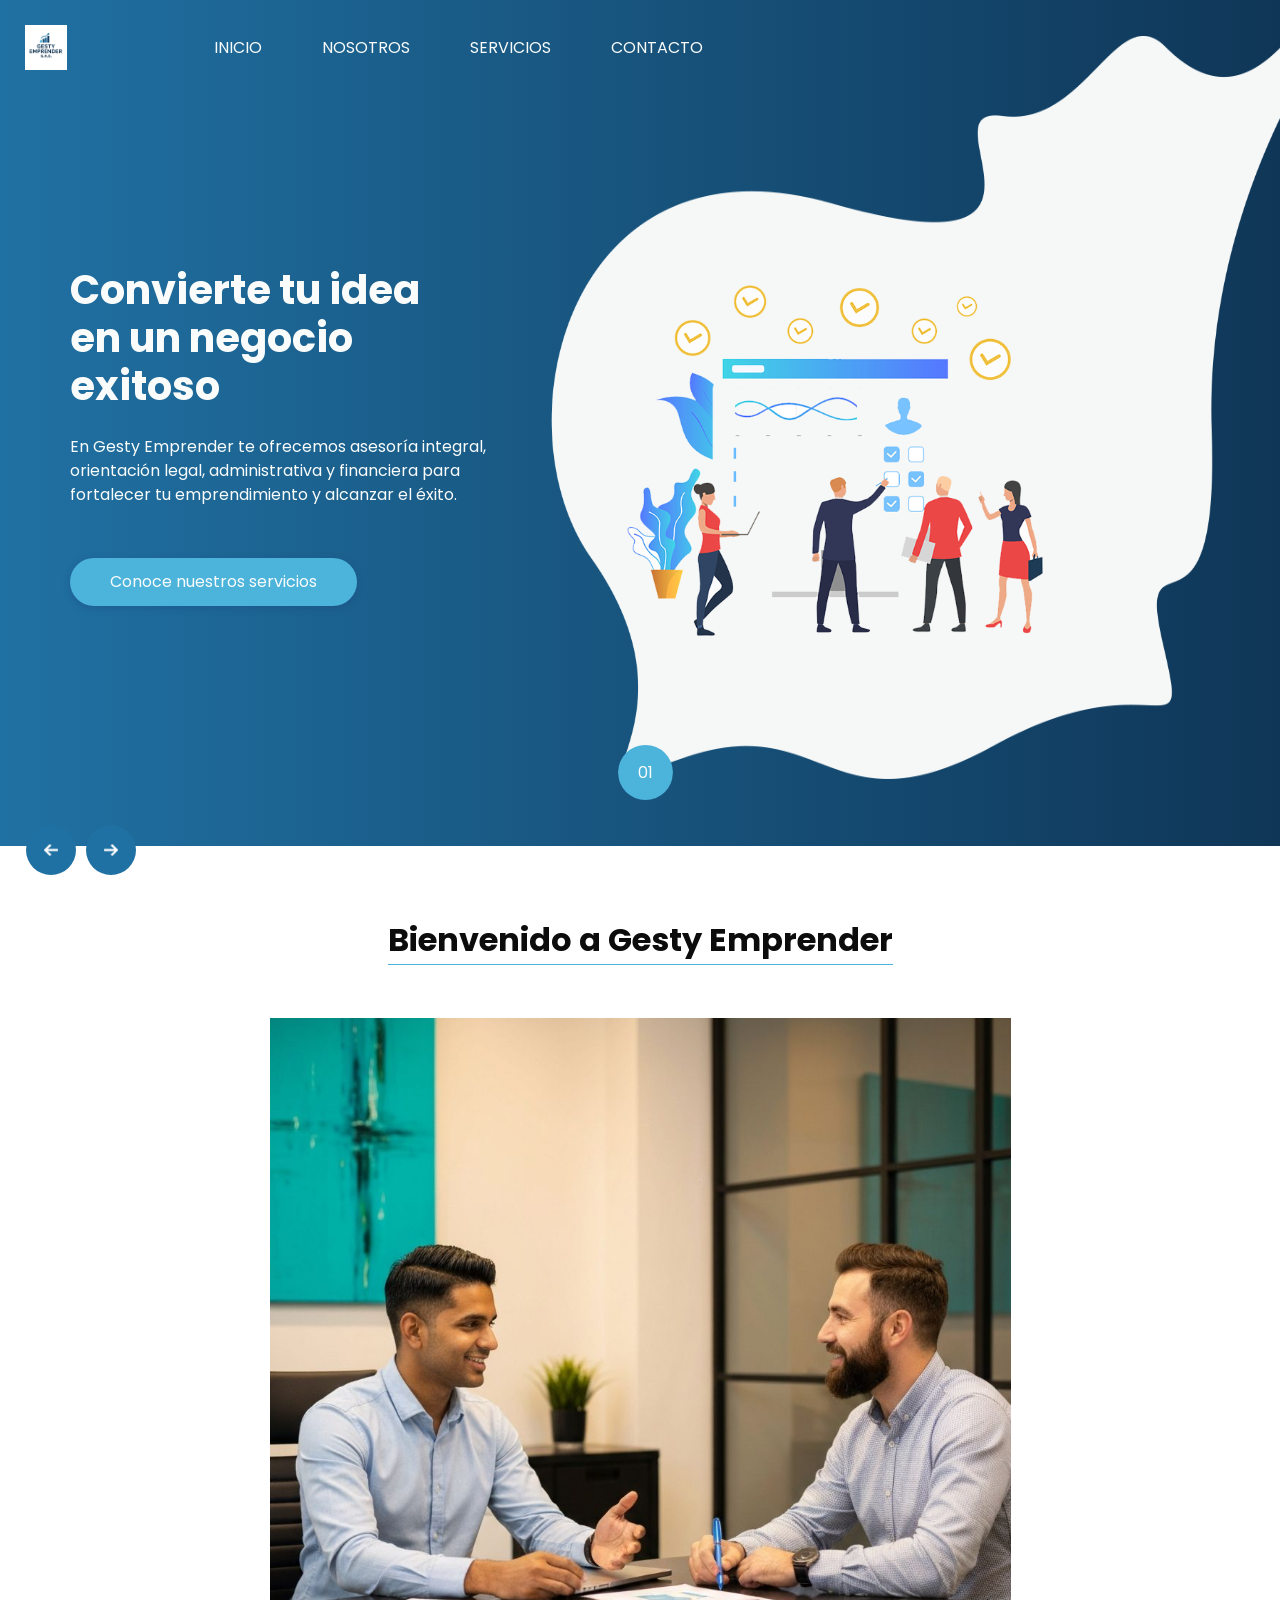
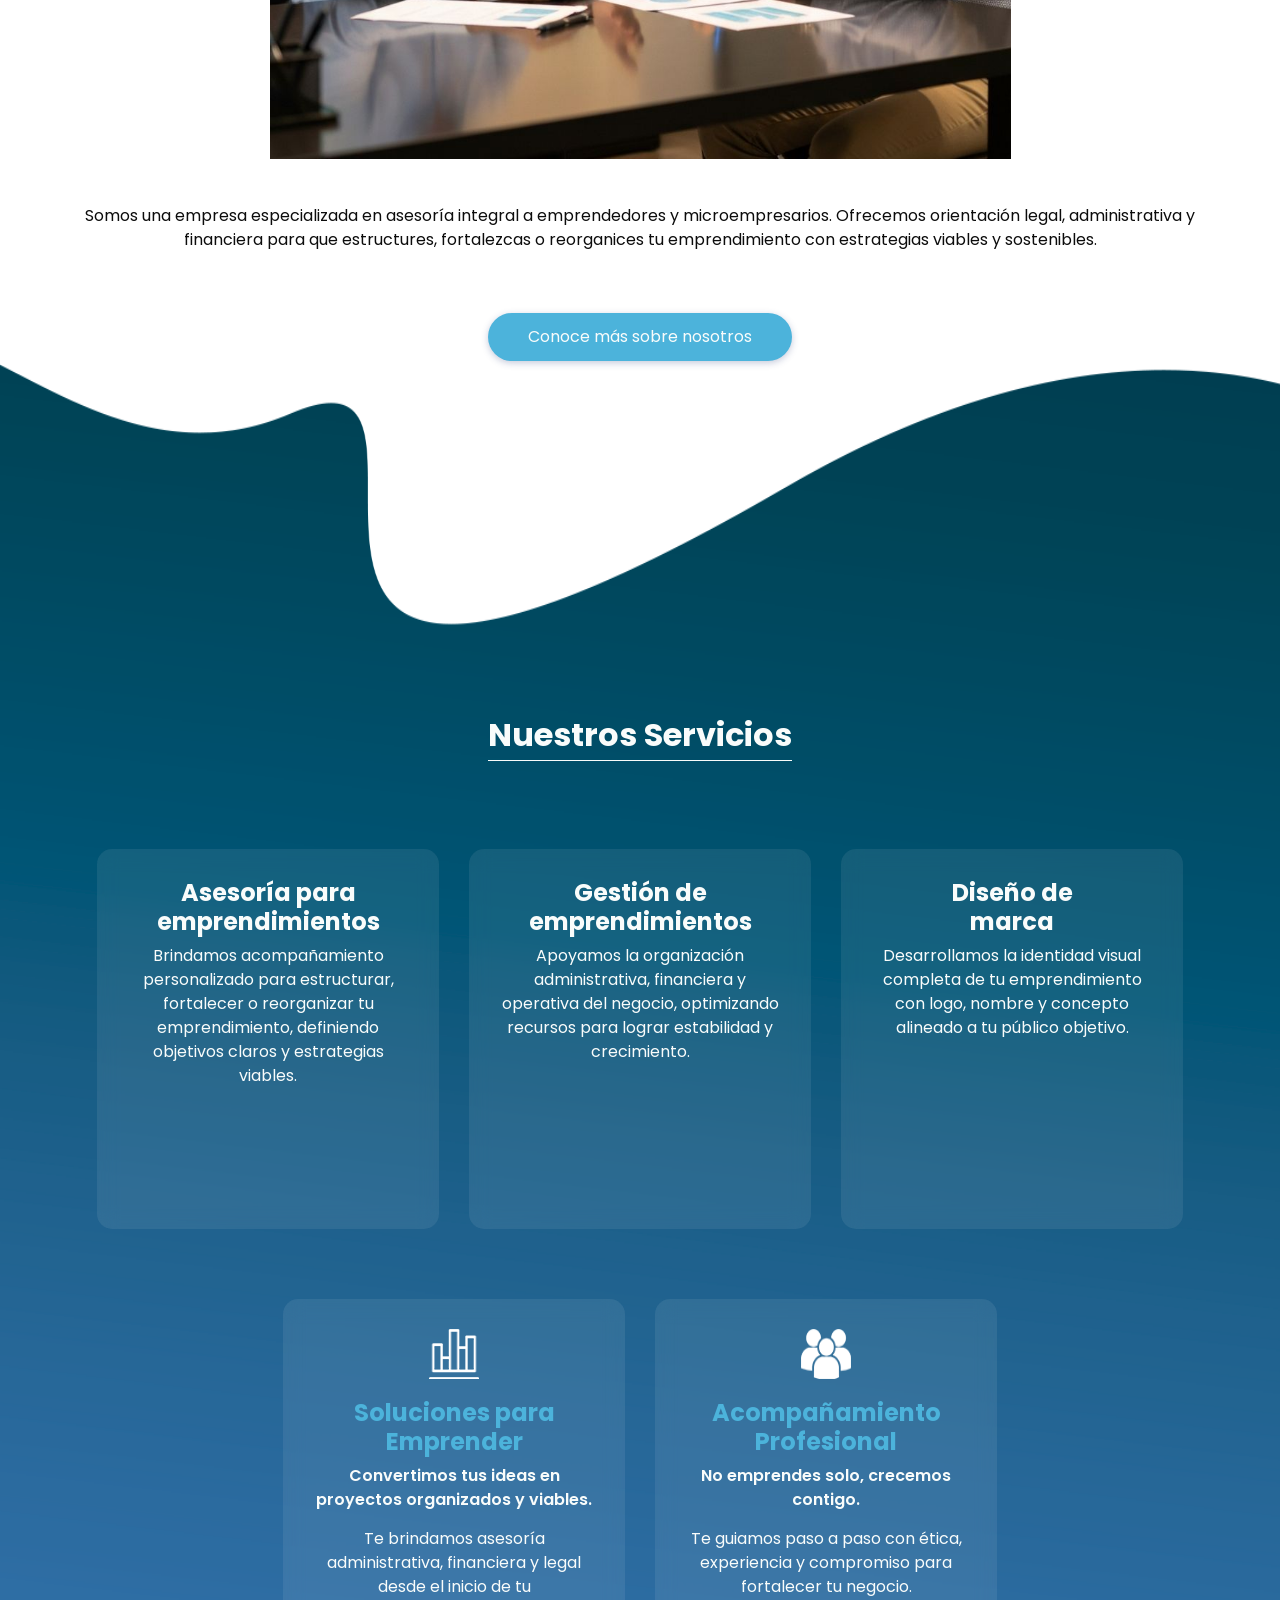
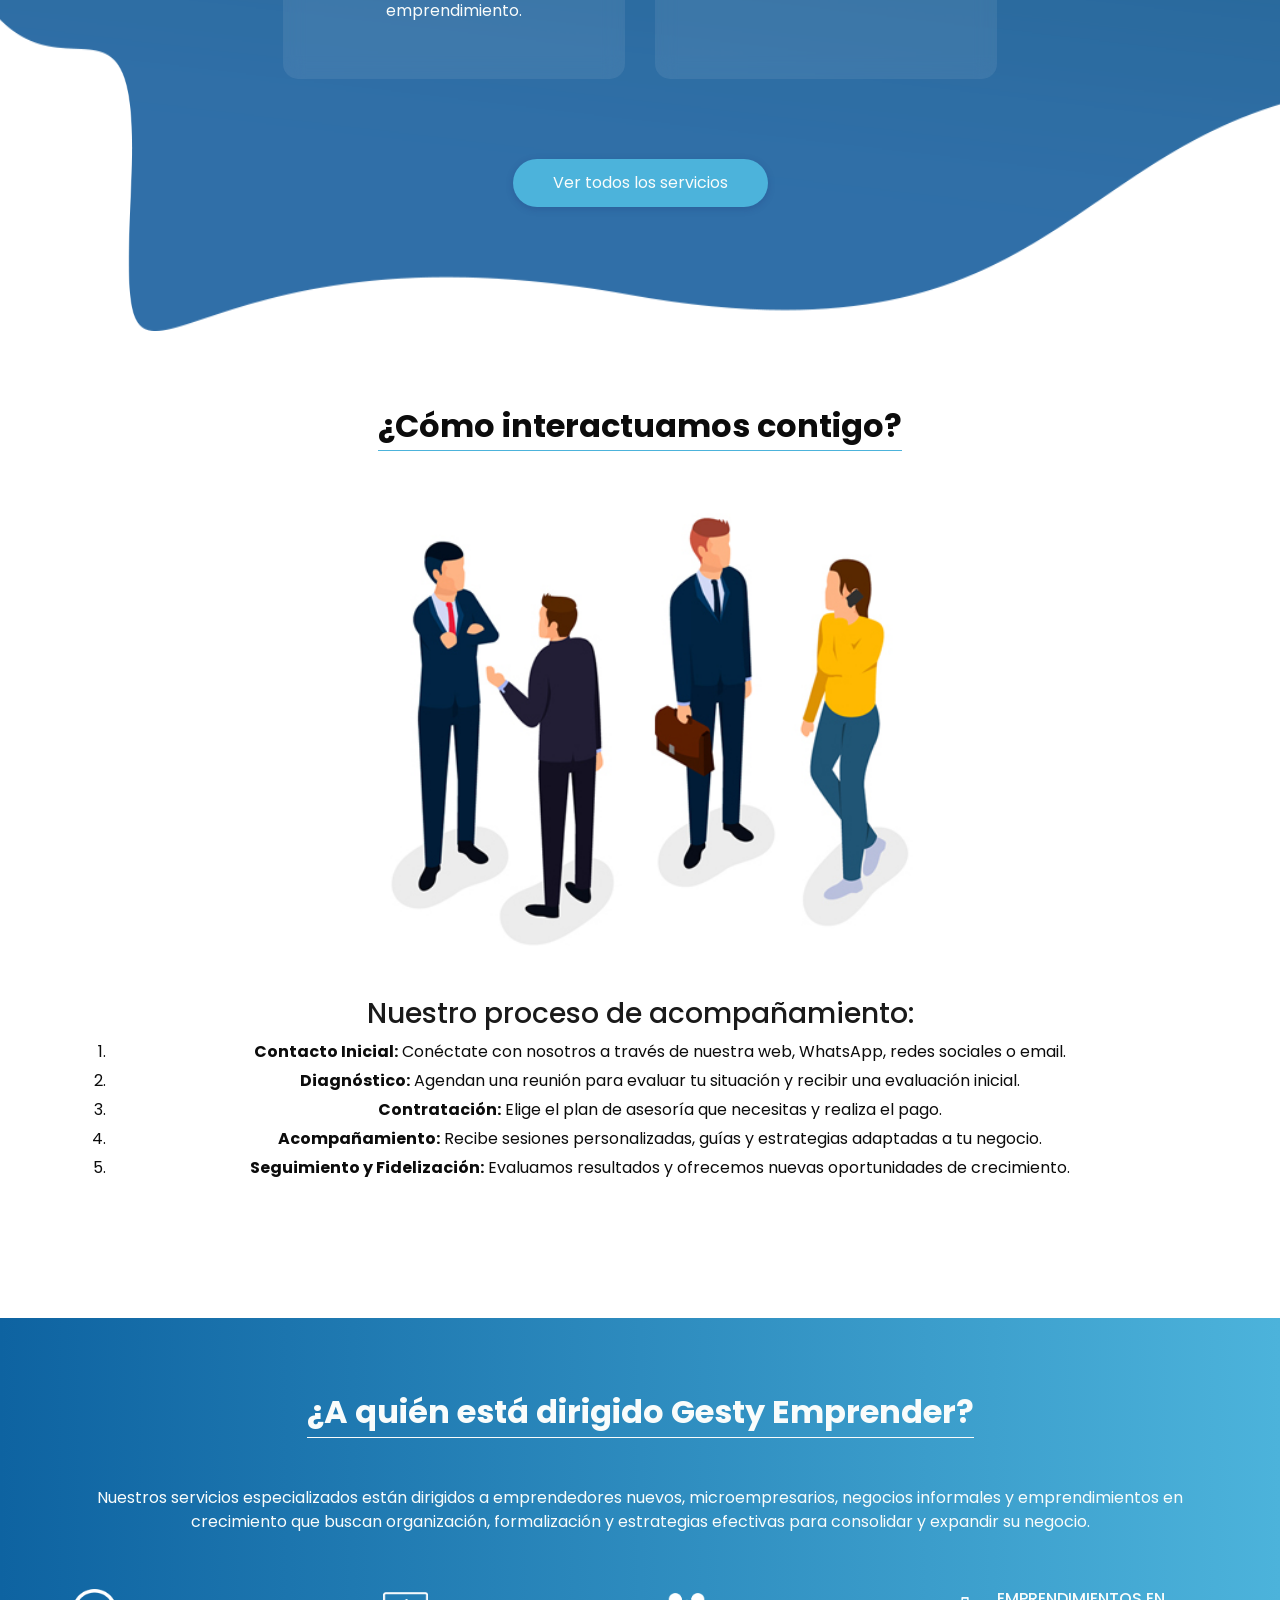
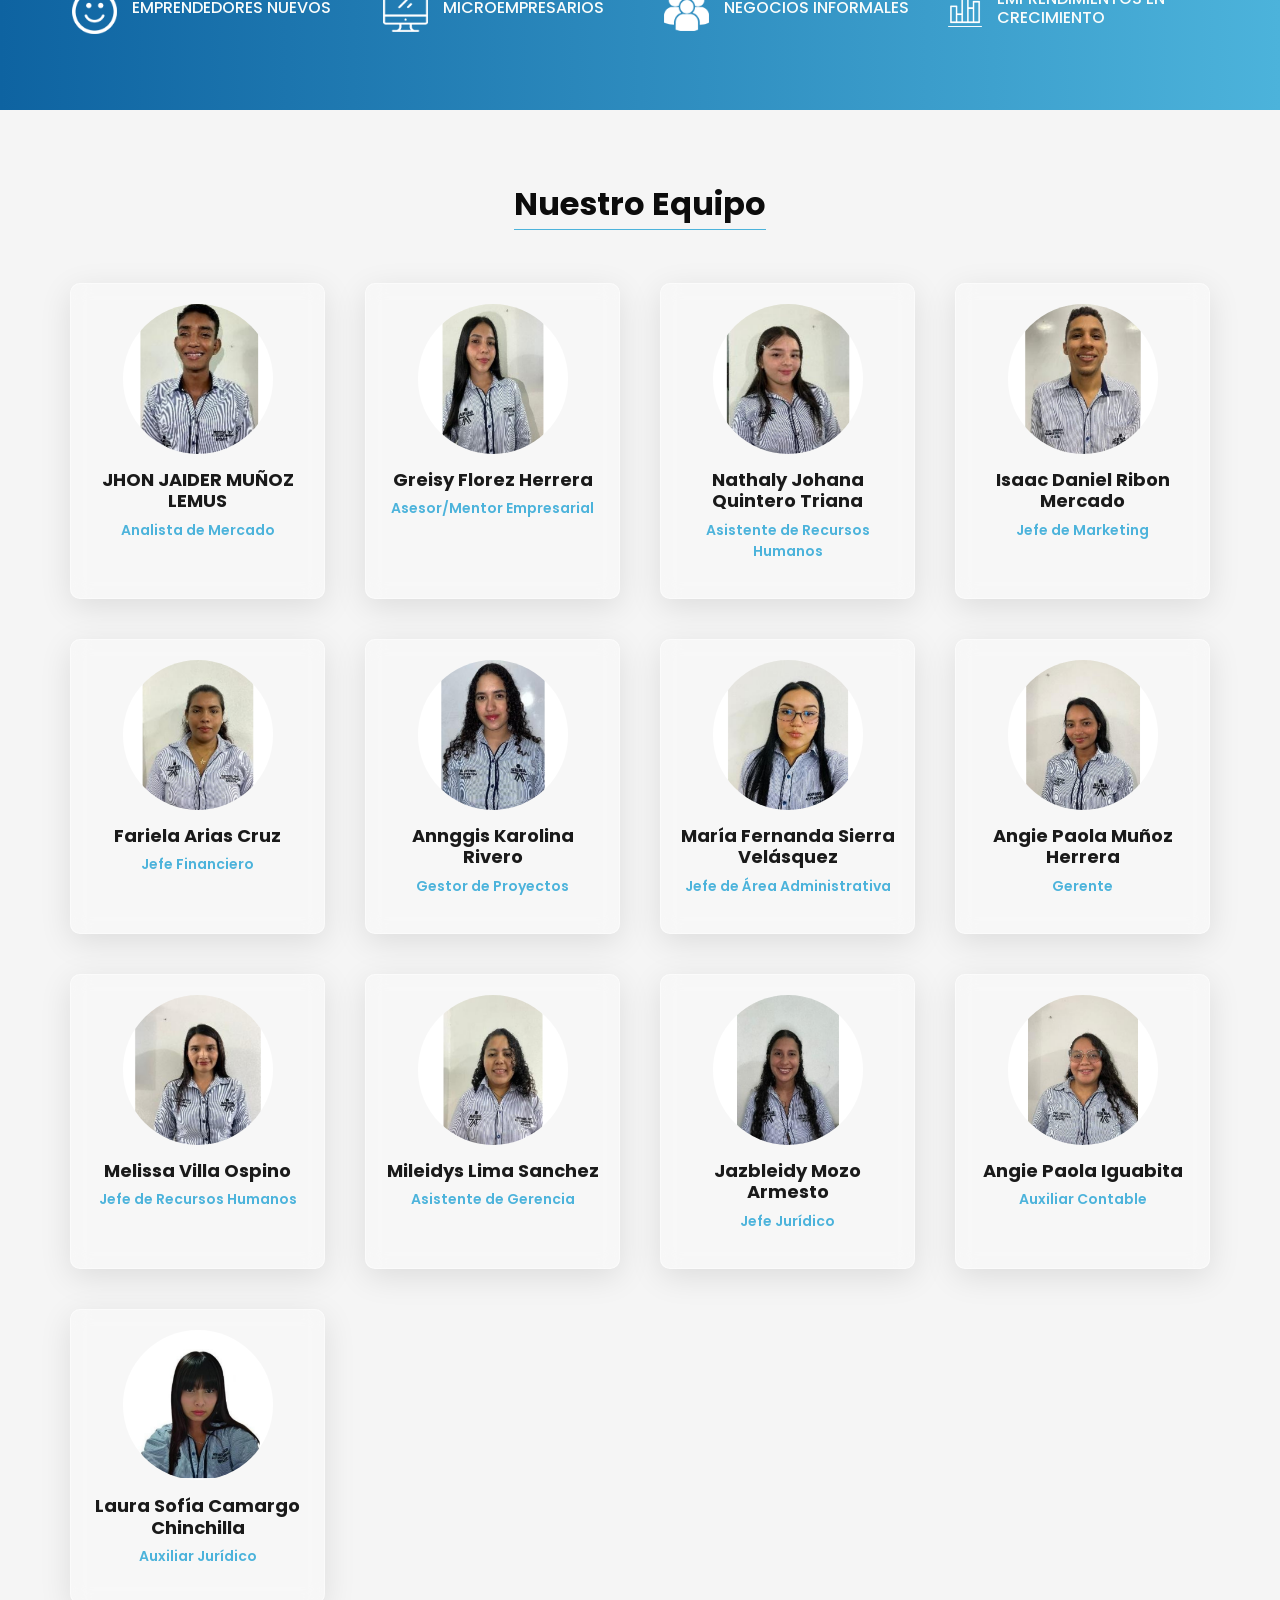
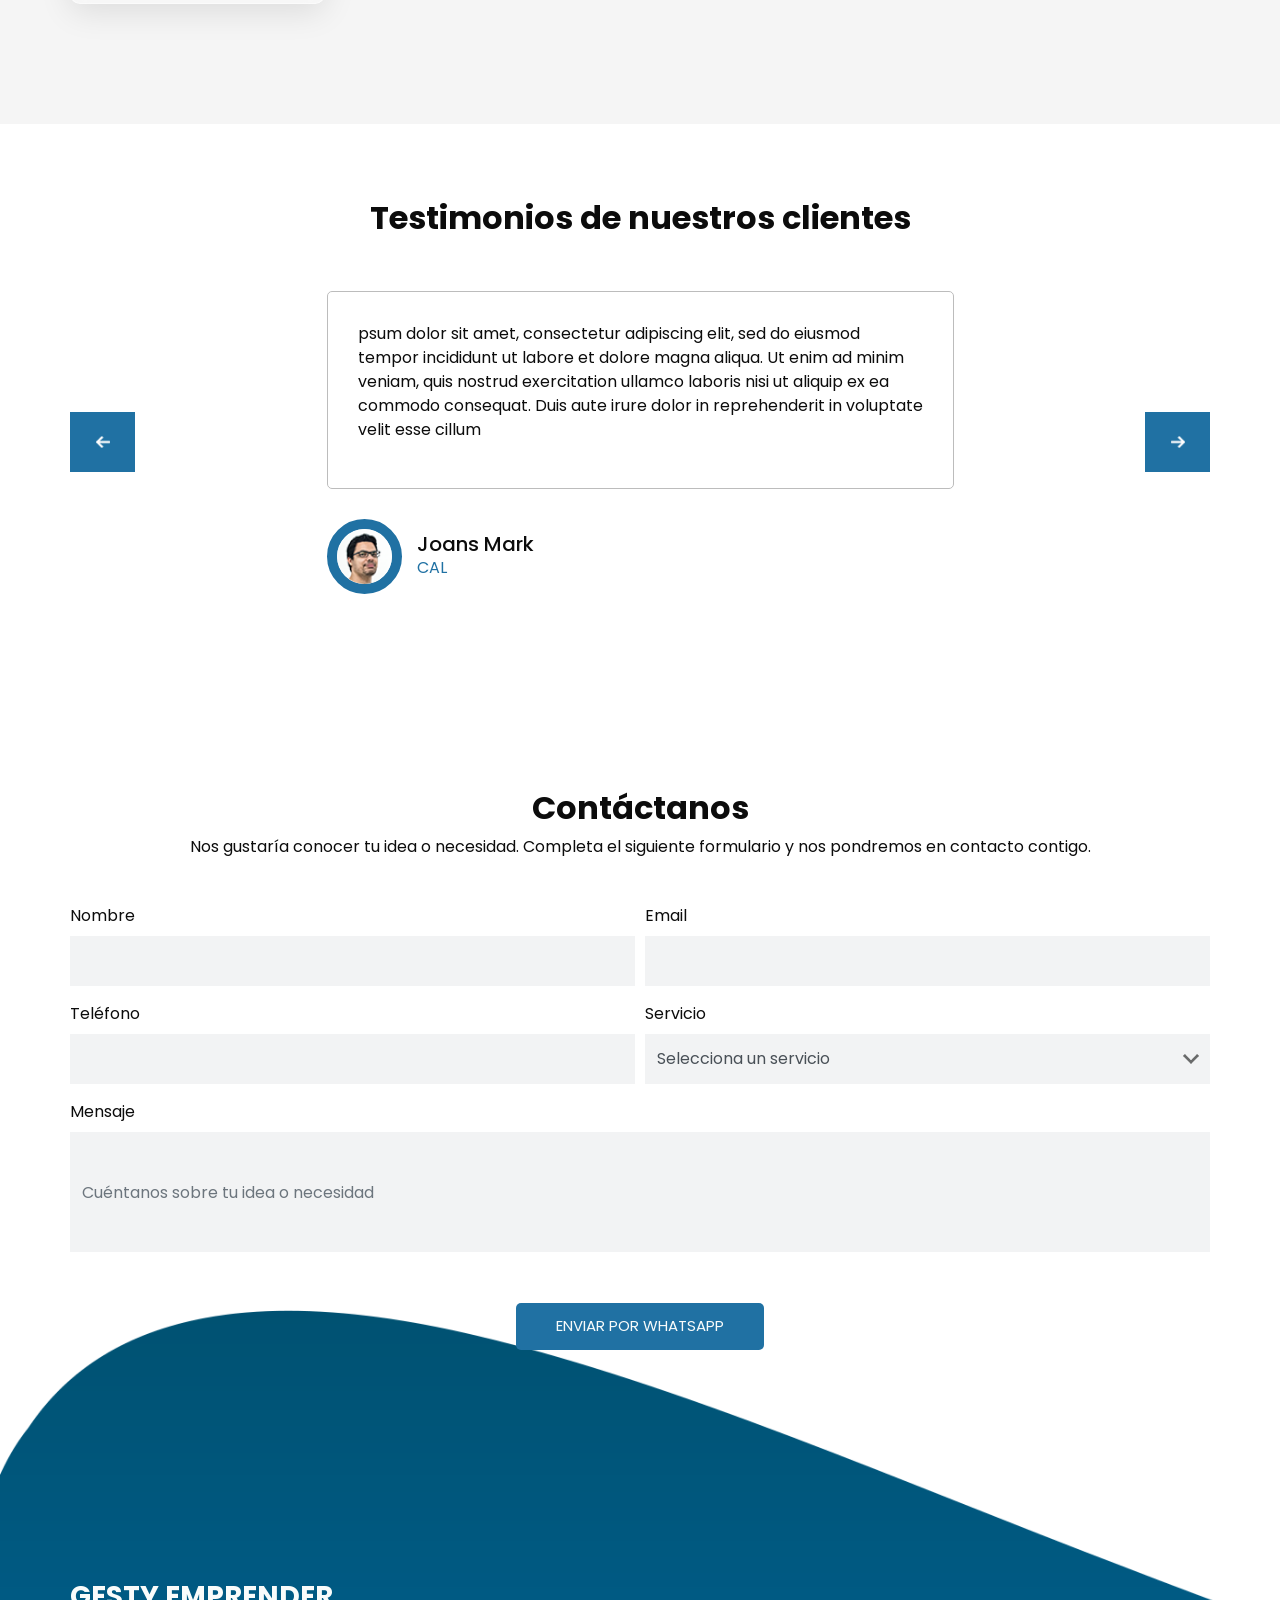
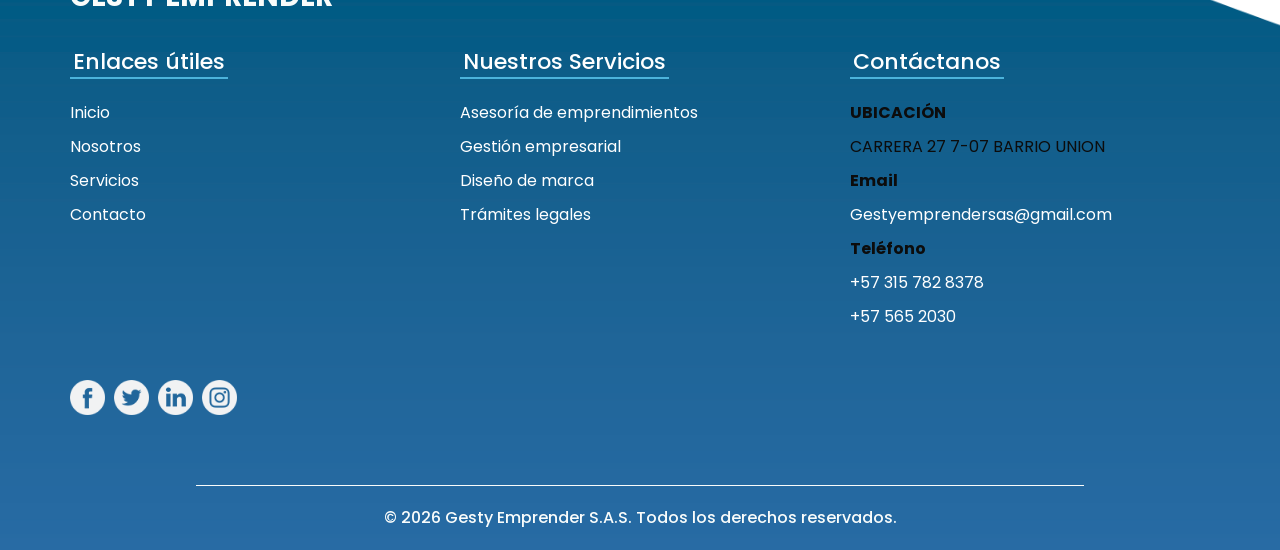
==== index.html @ aaf0a119 "Add files via upload" ====
<!DOCTYPE html><html><head><meta charset="utf-8"/>

  
  <meta http-equiv="X-UA-Compatible" content="IE=edge"/>
  <!-- Mobile Metas -->
  <meta name="viewport" content="width=device-width, initial-scale=1, shrink-to-fit=no"/>
  <!-- Site Metas -->
  <meta name="keywords" content=""/>
  <meta name="description" content=""/>
  <meta name="author" content=""/>

  <title>Gesty Emprender - Asesoría de Emprendimientos</title>

  <!-- slider stylesheet -->
  <link rel="stylesheet" type="text/css" href="https://cdnjs.cloudflare.com/ajax/libs/OwlCarousel2/2.1.3/assets/owl.carousel.min.css"/>

  <!-- bootstrap core css -->
  <link rel="stylesheet" type="text/css" href="css/bootstrap.css"/>

  <!-- fonts style -->
  <link href="https://fonts.googleapis.com/css?family=Dosis:400,500|Poppins:400,700&amp;display=swap" rel="stylesheet"/>
  <!-- Custom styles for this template -->
  <link href="css/style.css" rel="stylesheet"/>
  <!-- responsive style -->
  <link href="css/responsive.css" rel="stylesheet"/>
</head>

<body>
  <div class="hero_area">
    <!-- header section strats -->
    <header class="header_section">
      <div class="container-fluid">
        <div class="row">
          <div class="col-lg-8">
            <nav class="navbar navbar-expand-md custom_nav-container ">
              <a class="navbar-brand" href="index.html">
                <img src="images/logo_gesty.jpeg" alt="Gesty Emprender" />
              </a>
              <button class="navbar-toggler" type="button" data-toggle="collapse" data-target="#navbarSupportedContent" aria-controls="navbarSupportedContent" aria-expanded="false" aria-label="Toggle navigation">
                <span class="navbar-toggler-icon"></span>
              </button>

              <div class="collapse navbar-collapse" id="navbarSupportedContent">
                <div class="d-flex  flex-column flex-lg-row align-items-center">
                  <ul class="navbar-nav  ">
                    <li class="nav-item active">
                      <a class="nav-link" href="index.html">Inicio <span class="sr-only">(current)</span></a>
                    </li>
                    <li class="nav-item">
                      <a class="nav-link" href="about.html">Nosotros </a>
                    </li>
                    <li class="nav-item">
                      <a class="nav-link" href="service.html">Servicios </a>
                    </li>
                    <li class="nav-item">
                      <a class="nav-link" href="contact.html">Contacto</a>
                    </li>
                    
                  </ul>
                  
                </div>
              </div>
            </nav>
          </div>
        </div>
      </div>
    </header>
    <!-- end header section -->
    <!-- slider section -->
    <section class=" slider_section ">
      <div id="carouselExampleIndicators" class="carousel slide" data-ride="carousel">
        <ol class="carousel-indicators">
          <li data-target="#carouselExampleIndicators" data-slide-to="0" class="active">01</li>
          <li data-target="#carouselExampleIndicators" data-slide-to="1">02</li>
          <li data-target="#carouselExampleIndicators" data-slide-to="2">03</li>
        </ol>
        <div class="carousel-inner">
          <div class="carousel-item active">
            <div class="container">
              <div class="row">
                <div class="col-lg-5 col-md-6">
                  <div class="slider_detail-box">
                    <h1>
                      Convierte tu idea <br/>
                      en un negocio <br/>
                      exitoso
                    </h1>
                    <p>
                      En Gesty Emprender te ofrecemos asesoría integral, orientación legal, administrativa y financiera para fortalecer tu emprendimiento y alcanzar el éxito.
                    </p>
                    <div class="btn-box">
                      <a href="service.html" class="btn-1">
                        Conoce nuestros servicios
                      </a>
                    </div>
                  </div>
                </div>
                <div class="col-md-6">
                  <div class="slider_img-box">
                    <img src="images/slider-img.png" alt=""/>
                  </div>
                </div>
              </div>
            </div>
          </div>
          <div class="carousel-item">
            <div class="container">
              <div class="row">
                <div class="col-lg-5 col-md-6">
                  <div class="slider_detail-box">
                    <h1>
                      Servicios de <br/>
                      Consultoría <br/>
                      Empresarial
                    </h1>
                    <p>
                      Gestión, planeación y acompañamiento personalizado para estructurar y fortalecer tu emprendimiento con estrategias comprobadas.
                    </p>
                    <div class="btn-box">
                      <a href="service.html" class="btn-1">
                        Ver servicios
                      </a>
                    </div>
                  </div>
                </div>
                <div class="col-md-6">
                  <div class="slider_img-box">
                    <img src="images/slider-img.png" alt=""/>
                  </div>
                </div>
              </div>
            </div>
          </div>
          <div class="carousel-item">
            <div class="container">
              <div class="row">
                <div class="col-lg-5 col-md-6">
                  <div class="slider_detail-box">
                    <h1>
                      Formalización y <br/>
                      Trámites <br/>
                      Legales
                    </h1>
                    <p>
                      Te asesoramos en registro en Cámara de Comercio, RUT y todos los requisitos legales para operar correctamente tu negocio.
                    </p>
                    <div class="btn-box">
                      <a href="contact.html" class="btn-1">
                        Contáctanos
                      </a>
                    </div>
                  </div>
                </div>
                <div class="col-md-6">
                  <div class="slider_img-box">
                    <img src="images/slider-img.png" alt=""/>
                  </div>
                </div>
              </div>
            </div>
          </div>
        </div>
        <div class="carousel_btn-container">
          <a class="carousel-control-prev" href="#carouselExampleIndicators" role="button" data-slide="prev">
            <span class="sr-only">Previous</span>
          </a>
          <a class="carousel-control-next" href="#carouselExampleIndicators" role="button" data-slide="next">
            <span class="sr-only">Next</span>
          </a>
        </div>
      </div>
    </section>
    <!-- end slider section -->
  </div>

  <!-- welcome section -->
  <section class="welcome_section layout_padding">
    <div class="container">
      <div class="custom_heading-container">
        <h2>
          Bienvenido a Gesty Emprender
        </h2>
      </div>
      <div class="layout_padding2">
        <div class="img-box">
          <img src="images/about-bg1.jpg" alt=""/>
        </div>
        <div class="detail-box">
          <p>
            Somos una empresa especializada en asesoría integral a emprendedores y microempresarios. Ofrecemos orientación legal, administrativa y financiera para que estructures, fortalezcas o reorganices tu emprendimiento con estrategias viables y sostenibles.
          </p>
          <div>
            <a href="about.html">
              Conoce más sobre nosotros
            </a>
          </div>
        </div>
      </div>

    </div>
  </section>
  <!-- end welcome section -->

  <!-- service section -->

  <section class="service_section">
    <div class="container">
      <div class="custom_heading-container">
        <div style="height: 100px;"></div>
        <h2 style="margin-top: 110px;">
          Nuestros Servicios
        </h2>
      </div>
      <div class="service_container layout_padding2">
        <div class="service_box">
          <!-- <div class="img-box">
            <img src="images/s-4.jpg" alt=""/>
          </div> -->
          <div class="detail-box">
            <h4>
              Asesoría para <br/>
              emprendimientos
            </h4>
            <p>
              Brindamos acompañamiento personalizado para estructurar, fortalecer o reorganizar tu emprendimiento, definiendo objetivos claros y estrategias viables.
            </p>
          </div>
        </div>
        <div class="service_box">
          <!-- <div class="img-box">
            <img src="images/s-5.jpg" alt=""/>
          </div> -->
          <div class="detail-box">
            <h4>
              Gestión de <br/>
              emprendimientos
            </h4>
            <p>
              Apoyamos la organización administrativa, financiera y operativa del negocio, optimizando recursos para lograr estabilidad y crecimiento.
            </p>
          </div>
        </div>
        <div class="service_box">
          <!-- <div class="img-box">
            <img src="images/s-6.jpg" alt=""/>
          </div> -->
          <div class="detail-box">
            <h4>
              Diseño de <br/>
              marca
            </h4>
            <p>
              Desarrollamos la identidad visual completa de tu emprendimiento con logo, nombre y concepto alineado a tu público objetivo.
            </p>
          </div>
        </div>
        <div class="service_box service_box-text-only">
          <div class="detail-box">
            <div class="icon-box">
              <img src="images/bar-chart.png" alt="Soluciones para Emprender"/>
            </div>
            <h4>
              Soluciones para <br/>
              Emprender
            </h4>
            <p style="font-weight: 600; margin-bottom: 15px;">
              Convertimos tus ideas en proyectos organizados y viables.
            </p>
            <p>
              Te brindamos asesoría administrativa, financiera y legal desde el inicio de tu emprendimiento.
            </p>
          </div>
        </div>
        <div class="service_box service_box-text-only">
          <div class="detail-box">
            <div class="icon-box">
              <img src="images/multiple-users-silhouette.png" alt="Acompañamiento Profesional"/>
            </div>
            <h4>
              Acompañamiento <br/>
              Profesional
            </h4>
            <p style="font-weight: 600; margin-bottom: 15px;">
              No emprendes solo, crecemos contigo.
            </p>
            <p>
              Te guiamos paso a paso con ética, experiencia y compromiso para fortalecer tu negocio.
            </p>
          </div>
        </div>
      </div>
      <div>
        <a href="service.html">
          Ver todos los servicios
        </a>
      </div>
    </div>
  </section>

  <!-- end service section -->
  <!--process section -->
  <section class="problem_section layout_padding">
    <div class="container">
      <div class="custom_heading-container">
        <h2>
          ¿Cómo interactuamos contigo?
        </h2>
      </div>
      <div class="layout_padding2">
        <div class="img-box">
          <img src="images/problem.jpg" alt=""/>
        </div>
        <div class="detail-box">
          <h3 style="color: #1a1a1a; margin-top: 20px;">Nuestro proceso de acompañamiento:</h3>
          <ol style="line-height: 1.8; font-size: 16px;">
            <li><strong>Contacto Inicial:</strong> Conéctate con nosotros a través de nuestra web, WhatsApp, redes sociales o email.</li>
            <li><strong>Diagnóstico:</strong> Agendan una reunión para evaluar tu situación y recibir una evaluación inicial.</li>
            <li><strong>Contratación:</strong> Elige el plan de asesoría que necesitas y realiza el pago.</li>
            <li><strong>Acompañamiento:</strong> Recibe sesiones personalizadas, guías y estrategias adaptadas a tu negocio.</li>
            <li><strong>Seguimiento y Fidelización:</strong> Evaluamos resultados y ofrecemos nuevas oportunidades de crecimiento.</li>
          </ol>
        </div>
      </div>

    </div>
  </section>
  <!-- end process section -->
  <!-- why section -->

  <section class="why_section layout_padding">
    <div class="container">
      <div class="custom_heading-container">
        <h2>
          ¿A quién está dirigido Gesty Emprender?
        </h2>
      </div>
      <div class="content-container">
        <p>
          Nuestros servicios especializados están dirigidos a emprendedores nuevos, microempresarios, negocios informales y emprendimientos en crecimiento que buscan organización, formalización y estrategias efectivas para consolidar y expandir su negocio.
        </p>
        <div class="row">
          <div class="col-md-3 col-sm-6">
            <div class="img-box">
              <img src="images/smiley.png" alt=""/>
            </div>
            <div class="detail-box">
              <h6>
                EMPRENDEDORES NUEVOS
              </h6>
            </div>
          </div>
          <div class="col-md-3 col-sm-6">
            <div class="img-box">
              <img src="images/monitor.png" alt=""/>
            </div>
            <div class="detail-box">
              <h6>
                MICROEMPRESARIOS
              </h6>
            </div>
          </div>
          <div class="col-md-3 col-sm-6">
            <div class="img-box">
              <img src="images/multiple-users-silhouette.png" alt=""/>
            </div>
            <div class="detail-box">
              <h6>
                NEGOCIOS INFORMALES
              </h6>
            </div>
          </div>
          <div class="col-md-3 col-sm-6">
            <div class="img-box">
              <img src="images/bar-chart.png" alt=""/>
            </div>
            <div class="detail-box">
              <h6>
                EMPRENDIMIENTOS EN CRECIMIENTO
              </h6>
            </div>
          </div>
        </div>
      </div>
    </div>
  </section>


  <!-- end why section -->

  <!-- team section -->
  <section class="team_section layout_padding">
    <div class="container">
      <div class="custom_heading-container">
        <h2>
          Nuestro Equipo
        </h2>
      </div>
      <div class="team_container layout_padding2">
        <div class="team_box">
          <div class="img-box">
            <img src="images/1.png" alt="Integrante 1"/>
          </div>
          <div class="detail-box">
            <h4>JHON JAIDER MUÑOZ LEMUS</h4>
            <p>Analista de Mercado</p>
          </div>
        </div>
        <div class="team_box">
          <div class="img-box">
            <img src="images/2.png" alt="Greisy Florez Herrera"/>
          </div>
          <div class="detail-box">
            <h4>Greisy Florez Herrera</h4>
            <p>Asesor/Mentor Empresarial</p>
          </div>
        </div>
        <div class="team_box">
          <div class="img-box">
            <img src="images/3.png" alt="Nathaly Johana Quintero Triana"/>
          </div>
          <div class="detail-box">
            <h4>Nathaly Johana Quintero Triana</h4>
            <p>Asistente de Recursos Humanos</p>
          </div>
        </div>
        <div class="team_box">
          <div class="img-box">
            <img src="images/4.png" alt="Isaac Daniel Ribon Mercado"/>
          </div>
          <div class="detail-box">
            <h4>Isaac Daniel Ribon Mercado</h4>
            <p>Jefe de Marketing</p>
          </div>
        </div>
        <div class="team_box">
          <div class="img-box">
            <img src="images/5.png" alt="Fariela Arias Cruz"/>
          </div>
          <div class="detail-box">
            <h4>Fariela Arias Cruz</h4>
            <p>Jefe Financiero</p>
          </div>
        </div>
        <div class="team_box">
          <div class="img-box">
            <img src="images/6.png" alt="Annggis Karolina Rivero"/>
          </div>
          <div class="detail-box">
            <h4>Annggis Karolina Rivero</h4>
            <p>Gestor de Proyectos</p>
          </div>
        </div>
        <div class="team_box">
          <div class="img-box">
            <img src="images/7.png" alt="María Fernanda Sierra Velásquez"/>
          </div>
          <div class="detail-box">
            <h4>María Fernanda Sierra Velásquez</h4>
            <p>Jefe de Área Administrativa</p>
          </div>
        </div>
        <div class="team_box">
          <div class="img-box">
            <img src="images/8.png" alt="Angie Paola Muñoz Herrera"/>
          </div>
          <div class="detail-box">
            <h4>Angie Paola Muñoz Herrera</h4>
            <p>Gerente</p>
          </div>
        </div>
        <div class="team_box">
          <div class="img-box">
            <img src="images/9.png" alt="Melissa Villa Ospino"/>
          </div>
          <div class="detail-box">
            <h4>Melissa Villa Ospino</h4>
            <p>Jefe de Recursos Humanos</p>
          </div>
        </div>
        <div class="team_box">
          <div class="img-box">
            <img src="images/10.png" alt="Mileidys Lima Sanchez"/>
          </div>
          <div class="detail-box">
            <h4>Mileidys Lima Sanchez</h4>
            <p>Asistente de Gerencia</p>
          </div>
        </div>
        <div class="team_box">
          <div class="img-box">
            <img src="images/11.png" alt="Jazbleidy Mozo Armesto"/>
          </div>
          <div class="detail-box">
            <h4>Jazbleidy Mozo Armesto</h4>
            <p>Jefe Jurídico</p>
          </div>
        </div>
        <div class="team_box">
          <div class="img-box">
            <img src="images/12.png" alt="Angie Paola Iguabita"/>
          </div>
          <div class="detail-box">
            <h4>Angie Paola Iguabita</h4>
            <p>Auxiliar Contable</p>
          </div>
        </div>
        <div class="team_box">
          <div class="img-box">
            <img src="images/13.png" alt="Laura Sofía Camargo Chinchilla"/>
          </div>
          <div class="detail-box">
            <h4>Laura Sofía Camargo Chinchilla</h4>
            <p>Auxiliar Jurídico</p>
          </div>
        </div>
      </div>
    </div>
  </section>
  <!-- end team section -->

  <!-- client section -->
  <section class="client_section layout_padding">
    <div class="container">
      <h2>
        Testimonios de nuestros clientes
      </h2>
      <div id="carouselExampleControls" class="carousel slide" data-ride="carousel">
        <div class="carousel-inner">
          <div class="carousel-item active">
            <div class="client_container layout_padding2">
              <div class="client_text">
                <p>
                  psum dolor sit amet, consectetur adipiscing elit, sed do eiusmod tempor incididunt ut labore et dolore
                  magna
                  aliqua. Ut enim ad minim veniam, quis nostrud exercitation ullamco laboris nisi ut aliquip ex ea
                  commodo
                  consequat. Duis aute irure dolor in reprehenderit in voluptate velit esse cillum
                </p>
              </div>
              <div class="detail-box">
                <div class="img-box">
                  <img src="images/client.png" alt=""/>
                </div>
                <div class="name">
                  <h5>
                    Joans Mark
                  </h5>
                  <p>
                    cal
                  </p>
                </div>
              </div>
            </div>
          </div>
          <div class="carousel-item">
            <div class="client_container layout_padding2">
              <div class="client_text">
                <p>
                  psum dolor sit amet, consectetur adipiscing elit, sed do eiusmod tempor incididunt ut labore et dolore
                  magna
                  aliqua. Ut enim ad minim veniam, quis nostrud exercitation ullamco laboris nisi ut aliquip ex ea
                  commodo
                  consequat. Duis aute irure dolor in reprehenderit in voluptate velit esse cillum
                </p>
              </div>
              <div class="detail-box">
                <div class="img-box">
                  <img src="images/client.png" alt=""/>
                </div>
                <div class="name">
                  <h5>
                    Joans Mark
                  </h5>
                  <p>
                    cal
                  </p>
                </div>
              </div>
            </div>
          </div>
          <div class="carousel-item">
            <div class="client_container layout_padding2">
              <div class="client_text">
                <p>
                  psum dolor sit amet, consectetur adipiscing elit, sed do eiusmod tempor incididunt ut labore et dolore
                  magna
                  aliqua. Ut enim ad minim veniam, quis nostrud exercitation ullamco laboris nisi ut aliquip ex ea
                  commodo
                  consequat. Duis aute irure dolor in reprehenderit in voluptate velit esse cillum
                </p>
              </div>
              <div class="detail-box">
                <div class="img-box">
                  <img src="images/client.png" alt=""/>
                </div>
                <div class="name">
                  <h5>
                    Joans Mark
                  </h5>
                  <p>
                    cal
                  </p>
                </div>
              </div>
            </div>
          </div>
        </div>
        <a class="carousel-control-prev" href="#carouselExampleControls" role="button" data-slide="prev">
          <span class="sr-only">Previous</span>
        </a>
        <a class="carousel-control-next" href="#carouselExampleControls" role="button" data-slide="next">
          <span class="sr-only">Next</span>
        </a>
      </div>

    </div>
  </section>
  <!-- end client section -->
  <!-- contact section -->
  <section class="contact_section layout_padding">
    <div class="container contact_heading">
      <h2>
        Contáctanos
      </h2>
      <p>
        Nos gustaría conocer tu idea o necesidad. Completa el siguiente formulario y nos pondremos en contacto contigo.
      </p>
    </div>
    <div class="container">
      <form id="contactForm" onsubmit="sendToWhatsApp(event)">
        <div class="form-row">
          <div class="form-group col-md-6">
            <label for="inputName4">Nombre</label>
            <input type="text" class="form-control" id="inputName4" required/>
          </div>
          <div class="form-group col-md-6">
            <label for="inputEmail4">Email</label>
            <input type="email" class="form-control" id="inputEmail4" required/>
          </div>

        </div>
        <div class="form-row">
          <div class="form-group col-md-6">
            <label for="inputNumber4">Teléfono</label>
            <input type="tel" class="form-control" id="inputNumber4" required/>
          </div>
          <div class="form-group col-md-6">
            <label for="inputState">Servicio</label>
            <select id="inputState" class="form-control" required>
              <option selected="">Selecciona un servicio</option>
              <option>Asesoría de emprendimientos</option>
              <option>Gestión empresarial</option>
              <option>Diseño de marca</option>
              <option>Trámites legales</option>
            </select>
          </div>

        </div>
        <div class="form-group">
          <label for="inputMessage">Mensaje</label>
          <input type="text" class="form-control" id="inputMessage" placeholder="Cuéntanos sobre tu idea o necesidad" required/>
        </div>
    </div>

    <div class="d-flex justify-content-center">
      <button type="submit" class="">Enviar por WhatsApp</button>
    </div>
    </form>

  </section>

  <script>
    function sendToWhatsApp(event) {
      event.preventDefault();

      const nombre = document.getElementById('inputName4').value;
      const email = document.getElementById('inputEmail4').value;
      const telefono = document.getElementById('inputNumber4').value;
      const servicio = document.getElementById('inputState').value;
      const mensaje = document.getElementById('inputMessage').value;

      const whatsappMessage = `Hola, mi nombre es ${nombre}.%0A%0AEmail: ${email}%0ATeléfono: ${telefono}%0AServicio de interés: ${servicio}%0A%0AMensaje:%0A${mensaje}`;

      const whatsappURL = `https://wa.me/573157828378?text=${whatsappMessage}`;

      window.open(whatsappURL, '_blank');
    }
  </script>


  <!-- end contact section -->
  <div class="footer_bg">
    <!-- info section -->
    <section class="info_section layout_padding2-bottom">
      <div class="container">
        <h3 class="">
          Gesty Emprender
        </h3>
      </div>
      <div class="container info_content">

        <div>
          <div class="row">
            <div class="col-md-6 col-lg-4">
              <div class="d-flex">
                <h5>
                  Enlaces útiles
                </h5>
              </div>
              <div class="d-flex ">
                <ul>
                  <li>
                    <a href="index.html">
                      Inicio
                    </a>
                  </li>
                  <li>
                    <a href="about.html">
                      Nosotros
                    </a>
                  </li>
                  <li>
                    <a href="service.html">
                      Servicios
                    </a>
                  </li>
                  <li>
                    <a href="contact.html">
                      Contacto
                    </a>
                  </li>
                </ul>
              </div>
            </div>
            <div class="col-md-6 col-lg-4">
              <div class="d-flex">
                <h5>
                  Nuestros Servicios
                </h5>
              </div>
              <div class="d-flex ">
                <ul>
                  <li>
                    <a href="service.html">
                      Asesoría de emprendimientos
                    </a>
                  </li>
                  <li>
                    <a href="service.html">
                      Gestión empresarial
                    </a>
                  </li>
                  <li>
                    <a href="service.html">
                      Diseño de marca
                    </a>
                  </li>
                  <li>
                    <a href="service.html">
                      Trámites legales
                    </a>
                  </li>
                </ul>
              </div>
            </div>
            <div class="col-md-6 col-lg-4">
              <div class="d-flex">
                <h5>
                  Contáctanos
                </h5>
              </div>
              <div class="d-flex ">
                <ul>
                  <li>
                    <strong>UBICACIÓN</strong>
                  </li>
                  <li>
                    CARRERA 27 7-07 BARRIO UNION
                  </li>
                  <li>
                    <strong>Email</strong>
                  </li>
                  <li>
                    <a href="mailto:Gestyemprendersas@gmail.com">
                      Gestyemprendersas@gmail.com
                    </a>
                  </li>
                  <li>
                    <strong>Teléfono</strong>
                  </li>
                  <li>
                    <a href="tel:3157828378">
                      +57 315 782 8378
                    </a>
                  </li>
                  <li>
                    <a href="tel:5652030">
                      +57 565 2030
                    </a>
                  </li>
                </ul>
              </div>
            </div>
          </div>
        </div>
        <div class="d-flex flex-column flex-lg-row justify-content-between align-items-center align-items-lg-baseline">
          <div class="social-box">
            <a href="">
              <img src="images/fb.png" alt=""/>
            </a>

            <a href="">
              <img src="images/twitter.png" alt=""/>
            </a>
            <a href="">
              <img src="images/linkedin1.png" alt=""/>
            </a>
            <a href="">
              <img src="images/instagram1.png" alt=""/>
            </a>
          </div>
        </div>
      </div>

    </section>

    <!-- end info_section -->

    <!-- footer section -->
    <section class="container-fluid footer_section">
      <p>
        © 2026 Gesty Emprender S.A.S. Todos los derechos reservados.
      </p>
    </section>
    <!-- footer section -->
  </div>


  <script type="text/javascript" src="js/jquery-3.4.1.min.js"></script>
  <script type="text/javascript" src="js/bootstrap.js"></script>



</body></html>
---- css/style.css ----
body {
  font-family: "Poppins", sans-serif;
  color: #0c0c0c;
  background-color: #ffffff;
}

.layout_padding {
  padding: 75px 0;
}

.layout_padding2 {
  padding: 45px 0;
}

.layout_padding2-top {
  padding-top: 45px;
}

.layout_padding2-bottom {
  padding-bottom: 45px;
}

.layout_padding-top {
  padding-top: 75px;
}

.layout_padding-bottom {
  padding-bottom: 75px;
}

.custom_heading-container {
  display: -webkit-box;
  display: -ms-flexbox;
  display: flex;
  -webkit-box-pack: center;
      -ms-flex-pack: center;
          justify-content: center;
}

.custom_heading-container h2 {
  font-weight: bold;
  border-bottom: 1px solid #4cb3db;
  padding-bottom: 5px;
}

/*header section*/
.hero_area {
  height: 94vh;
  background: -webkit-gradient(linear, left top, right top, from(#2071a3), to(#0f3657));
  background: linear-gradient(to right, #2071a3, #0f3657);
}

.hero_area::before {
  content: "";
  position: absolute;
  width: 58%;
  height: 86%;
  background-image: url(../images/hero-bg.png);
  background-size: 100% 100%;
  background-repeat: no-repeat;
  top: 25px;
  right: 0;
}

.sub_page .hero_area {
  height: auto;
}

.sub_page .hero_area::before {
  display: none;
}

.hero_area.sub_pages {
  height: auto;
}

.header_section {
  padding-top: 15px;
}

.header_section .container-fluid {
  padding-right: 25px;
  padding-left: 25px;
}

.header_section .nav_container {
  margin: 0 auto;
}

.custom_nav-container.navbar-expand-md .navbar-nav .nav-link {
  padding: 10px 30px;
  color: #f9fcfb;
  text-align: center;
  text-transform: uppercase;
}

.custom_nav-container .navbar-collapse {
  /* Por defecto no tiene display flex para permitir que Bootstrap lo colapse en móvil */
}

/* En pantallas grandes, centramos los items */
@media (min-width: 992px) {
  .custom_nav-container .navbar-collapse {
    flex-grow: 1;
    display: flex;
    justify-content: center;
  }
}

a,
a:hover,
a:focus {
  text-decoration: none;
}

a:hover,
a:focus {
  color: initial;
}

.btn,
.btn:focus {
  outline: none !important;
  -webkit-box-shadow: none;
          box-shadow: none;
}

.navbar-brand,
.navbar-brand:hover {
  text-transform: uppercase;
  font-weight: bold;
  font-size: 24px;
  color: #fafcfd;
}

.custom_nav-container .nav_search-btn {
  background-image: url(../images/search-icon.png);
  background-size: 22px;
  background-repeat: no-repeat;
  background-position-y: 7px;
  width: 35px;
  height: 35px;
  padding: 0;
  border: none;
}

.navbar-brand {
  display: -webkit-box;
  display: -ms-flexbox;
  display: flex;
  -webkit-box-align: center;
      -ms-flex-align: center;
          align-items: center;
}

.navbar-brand span {
  font-size: 20px;
  font-weight: 700;
  color: #f9fcfb;
  margin-top: 5px;
  text-transform: uppercase;
}

.navbar-brand img {
  height: 45px;
  width: auto;
}

.custom_nav-container {
  z-index: 99999;
  padding: 5px 0;
}

.custom_nav-container .navbar-toggler {
  outline: none;
}

.custom_nav-container .navbar-toggler .navbar-toggler-icon {
  background-image: url(../images/menu.png);
  background-size: 40px;
}

/*end header section*/
/* slider section */
.slider_section {
  color: #f9fcfb;
  display: -webkit-box;
  display: -ms-flexbox;
  display: flex;
  -webkit-box-orient: vertical;
  -webkit-box-direction: normal;
      -ms-flex-direction: column;
          flex-direction: column;
  height: 90%;
  -webkit-box-pack: center;
      -ms-flex-pack: center;
          justify-content: center;
}

.slider_section .row {
  -webkit-box-align: center;
      -ms-flex-align: center;
          align-items: center;
}

.slider_section #carouselExampleIndicators {
  position: unset;
}

.slider_section .carousel_btn-container {
  width: 110px;
  position: absolute;
  bottom: 0;
  display: -webkit-box;
  display: -ms-flexbox;
  display: flex;
  -webkit-box-pack: justify;
      -ms-flex-pack: justify;
          justify-content: space-between;
  left: 2%;
  z-index: 999;
}

.slider_section .carousel_btn-container .carousel-control-prev,
.slider_section .carousel_btn-container .carousel-control-next {
  position: relative;
  width: 50px;
  height: 50px;
  border: none;
  border-radius: 100%;
  opacity: 1;
  background-repeat: no-repeat;
  background-size: 14px;
  background-position: center;
  background-color: #2071a3;
  -webkit-transform: translateY(-50%);
          transform: translateY(-50%);
}

.slider_section .carousel_btn-container .carousel-control-prev:hover,
.slider_section .carousel_btn-container .carousel-control-next:hover {
  background-color: #4cb3db;
}

.slider_section .carousel_btn-container .carousel-control-prev {
  background-image: url(../images/prev.png);
}

.slider_section .carousel_btn-container .carousel-control-next {
  background-image: url(../images/next.png);
}

.slider_section ol.carousel-indicators {
  margin: 0;
  width: 75px;
  bottom: 10%;
  left: 47.5%;
}

.slider_section ol.carousel-indicators li {
  width: 55px;
  height: 55px;
  border-radius: 100%;
  text-indent: 0px;
  text-align: center;
  line-height: 55px;
  color: #f9fcfb;
  background-color: #4cb3db;
  opacity: 1;
  display: none;
}

.slider_section ol.carousel-indicators li.active {
  display: block;
}

.slider_detail-box h1 {
  font-weight: bold;
  margin-bottom: 25px;
}

.slider_detail-box .btn-box a {
  display: inline-block;
  padding: 12px 40px;
  background-color: #4cb3db;
  color: #f9fcfb;
  border-radius: 25px;
  -webkit-box-shadow: 0px 2px 7px 0px rgba(32, 50, 117, 0.26);
  box-shadow: 0px 2px 7px 0px rgba(32, 50, 117, 0.26);
  -webkit-transition: all .3s;
  transition: all .3s;
  border: none;
  margin: 35px 0 50px 0;
}

.slider_detail-box .btn-box a:hover {
  -webkit-transform: translateY(-7px);
          transform: translateY(-7px);
}

.slider_img-box {
  width: 75%;
  margin: 0 auto;
}

.slider_img-box img {
  width: 100%;
}

.welcome_section {
  text-align: center;
}

.welcome_section .img-box {
  width: 65%;
  margin: 0 auto;
}

.welcome_section .img-box img {
  width: 100%;
}

.welcome_section .detail-box {
  margin-top: 45px;
}

.welcome_section .detail-box a {
  display: inline-block;
  padding: 12px 40px;
  background-color: #4cb3db;
  color: #f9fcfb;
  border-radius: 25px;
  -webkit-box-shadow: 0px 2px 7px 0px rgba(32, 50, 117, 0.26);
  box-shadow: 0px 2px 7px 0px rgba(32, 50, 117, 0.26);
  -webkit-transition: all .3s;
  transition: all .3s;
  border: none;
  margin-top: 45px;
}

.welcome_section .detail-box a:hover {
  -webkit-transform: translateY(-7px);
          transform: translateY(-7px);
}

.service_section {
  text-align: center;
  color: #f9fcfb;
  background-image: url(../images/service-bg.png);
  background-size: 100% 100%;
  padding-top: 275px;
  padding-bottom: 125px;
  background-repeat: no-repeat;
  margin-top: -150px;
}

.service_section .custom_heading-container h2 {
  border-color: #f9fcfb;
}

.service_section .service_container {
  display: -webkit-box;
  display: -ms-flexbox;
  display: flex;
  -webkit-box-pack: center;
      -ms-flex-pack: center;
          justify-content: center;
  -ms-flex-wrap: wrap;
      flex-wrap: wrap;
}

.service_section .service_container .service_box {
  width: 30%;
  min-width: 300px;
  margin: 35px 15px;
  display: -webkit-box;
  display: -ms-flexbox;
  display: flex;
  -webkit-box-orient: vertical;
  -webkit-box-direction: normal;
      -ms-flex-direction: column;
          flex-direction: column;
  min-height: 380px;
}

.service_section .service_container .service_box .img-box {
  border-radius: 18px;
  overflow: hidden;
}

.service_section .service_container .service_box .img-box img {
  width: 100%;
  height: 100%;
  -o-object-fit: cover;
     object-fit: cover;
}

.service_section .service_container .service_box .detail-box {
  margin-top: 30px;
  display: -webkit-box;
  display: -ms-flexbox;
  display: flex;
  -webkit-box-orient: vertical;
  -webkit-box-direction: normal;
      -ms-flex-direction: column;
          flex-direction: column;
  -webkit-box-flex: 1;
      -ms-flex: 1;
          flex: 1;
}

.service_section .service_container .service_box:has(> :not(.img-box)) .detail-box,
.service_section .service_container .service_box.service_box-text-only .detail-box {
  margin-top: 0;
  padding: 30px;
  background: rgba(255, 255, 255, 0.08);
  border-radius: 15px;
  backdrop-filter: blur(10px);
}

.service_section .service_container .service_box.service_box-text-only .detail-box h4 {
  margin-top: 0;
  color: #4cb3db;
}

.service_section .service_container .service_box.service_box-text-only .detail-box p:last-of-type {
  -webkit-box-flex: 1;
      -ms-flex: 1;
          flex: 1;
}

.service_section .service_container .service_box.service_box-text-only .icon-box {
  margin-bottom: 20px;
}

.service_section .service_container .service_box.service_box-text-only .icon-box img {
  width: 50px;
  height: 50px;
}

.service_section .service_container .service_box .detail-box h4 {
  font-weight: bold;
}

.service_section a {
  display: inline-block;
  padding: 12px 40px;
  background-color: #4cb3db;
  color: #f9fcfb;
  border-radius: 25px;
  -webkit-box-shadow: 0px 2px 7px 0px rgba(32, 50, 117, 0.26);
  box-shadow: 0px 2px 7px 0px rgba(32, 50, 117, 0.26);
  -webkit-transition: all .3s;
  transition: all .3s;
  border: none;
}

.service_section a:hover {
  -webkit-transform: translateY(-7px);
          transform: translateY(-7px);
}

.sub_page .service_section {
  margin-top: 00px;
  margin-bottom: 150px;
}

.problem_section {
  text-align: center;
}

.problem_section .img-box {
  width: 65%;
  margin: 0 auto;
}

.problem_section .img-box img {
  width: 100%;
}

.problem_section .detail-box {
  margin-top: 45px;
}

.problem_section .detail-box a {
  display: inline-block;
  padding: 12px 40px;
  background-color: #4cb3db;
  color: #f9fcfb;
  border-radius: 25px;
  -webkit-box-shadow: 0px 2px 7px 0px rgba(32, 50, 117, 0.26);
  box-shadow: 0px 2px 7px 0px rgba(32, 50, 117, 0.26);
  -webkit-transition: all .3s;
  transition: all .3s;
  border: none;
  margin-top: 45px;
}

.problem_section .detail-box a:hover {
  -webkit-transform: translateY(-7px);
          transform: translateY(-7px);
}

.why_section {
  color: #f9fcfb;
  background: -webkit-gradient(linear, left top, right top, from(#0e63a1), to(#4cb3db));
  background: linear-gradient(to right, #0e63a1, #4cb3db);
}

.why_section .custom_heading-container h2 {
  border-color: #f9fcfb;
}

.why_section p {
  text-align: center;
  margin: 40px 0 55px 0;
}

.why_section .row .col-md-3 {
  display: -webkit-box;
  display: -ms-flexbox;
  display: flex;
  -webkit-box-align: center;
      -ms-flex-align: center;
          align-items: center;
  -webkit-box-pack: center;
      -ms-flex-pack: center;
          justify-content: center;
}

.why_section .row .col-md-3 .img-box {
  width: 45px;
  margin-right: 15px;
}

.why_section .row .col-md-3 .img-box img {
  width: 100%;
}

/* team section */
.team_section {
  background-color: #f5f5f5;
}

.team_section .custom_heading-container h2 {
  border-color: #4cb3db;
  color: #0c0c0c;
}

.team_container {
  display: grid;
  grid-template-columns: repeat(auto-fit, minmax(250px, 1fr));
  gap: 40px;
}

.team_box {
  background: rgba(255, 255, 255, 0.25);
  backdrop-filter: blur(10px);
  -webkit-backdrop-filter: blur(10px);
  border: 1px solid rgba(255, 255, 255, 0.5);
  border-radius: 10px;
  padding: 20px 15px;
  text-align: center;
  box-shadow: 0 8px 32px rgba(0, 0, 0, 0.1);
  transition: all 0.3s ease;
}

.team_box:hover {
  background: rgba(255, 255, 255, 0.35);
  transform: translateY(-5px);
  box-shadow: 0 12px 40px rgba(0, 0, 0, 0.15);
  border-color: rgba(255, 255, 255, 0.7);
}

.team_box .img-box {
  margin-bottom: 15px;
  display: flex;
  justify-content: center;
  width: 150px;
  height: 150px;
  border-radius: 50%;
  overflow: hidden;
  margin-left: auto;
  margin-right: auto;
}

.team_box .img-box img {
  width: 100%;
  height: 100%;
  object-fit: cover;
}

.team_box .img-box svg {
  width: 150px;
  height: 150px;
}

.team_box .detail-box h4 {
  font-size: 18px;
  font-weight: 700;
  color: #1a1a1a;
  margin-bottom: 8px;
}

.team_box .detail-box p {
  font-size: 14px;
  color: #4cb3db;
  font-weight: 600;
}

/* end team section */

.client_section h2 {
  font-weight: bold;
  text-align: center;
}

.client_section .carousel-control-prev,
.client_section .carousel-control-next {
  width: 65px;
  height: 60px;
  border: none;
  opacity: 1;
  background-repeat: no-repeat;
  background-size: 14px;
  background-position: center;
  background-color: #2071a3;
  top: 50%;
  -webkit-transform: translateY(-50%);
          transform: translateY(-50%);
}

.client_section .carousel-control-prev:hover,
.client_section .carousel-control-next:hover {
  background-color: #4cb3db;
}

.client_section .carousel-control-prev {
  background-image: url(../images/prev.png);
}

.client_section .carousel-control-next {
  background-image: url(../images/next.png);
}

.client_container {
  width: 55%;
  margin: 0 auto;
}

.client_container .client_text {
  padding: 30px;
  border: 1px solid #bcbcbc;
  border-radius: 5px;
}

.client_container .detail-box {
  display: -webkit-box;
  display: -ms-flexbox;
  display: flex;
  -webkit-box-align: center;
      -ms-flex-align: center;
          align-items: center;
  margin-top: 30px;
}

.client_container .detail-box .img-box {
  width: 75px;
  margin-right: 15px;
  border: 10px solid #2071a3;
  border-radius: 100%;
  overflow: hidden;
}

.client_container .detail-box .img-box img {
  width: 100%;
}

.client_container .detail-box .name h5 {
  margin: 0;
}

.client_container .detail-box .name p {
  text-transform: uppercase;
  color: #2071a3;
  margin: 0;
}

.contact_section .contact_heading {
  text-align: center;
  margin-bottom: 45px;
}

.contact_section .contact_heading h2 {
  font-weight: bold;
}

.contact_section form .form-control {
  border: none;
  background-color: #f2f3f4;
  outline: none;
  -webkit-box-shadow: none;
          box-shadow: none;
  border-radius: 0;
  height: 50px;
}

.contact_section form .form-control#inputMessage {
  height: 120px;
}

.contact_section form select.form-control {
  -webkit-appearance: none;
     -moz-appearance: none;
          appearance: none;
  position: relative;
  background-image: url(../images/down-arrow.png);
  background-repeat: no-repeat;
  background-position: 98%;
}

.contact_section button {
  display: inline-block;
  padding: 12px 40px;
  background-color: #2071a3;
  color: #f9fcfb;
  border-radius: 5px;
  -webkit-box-shadow: 0px 2px 7px 0px rgba(32, 50, 117, 0.26);
  box-shadow: 0px 2px 7px 0px rgba(32, 50, 117, 0.26);
  -webkit-transition: all .3s;
  transition: all .3s;
  border: none;
  text-transform: uppercase;
  -webkit-box-shadow: none;
          box-shadow: none;
  outline: none;
  margin-top: 35px;
  font-size: 15px;
}

.contact_section button:hover {
  -webkit-transform: translateY(-7px);
          transform: translateY(-7px);
}

/* info section */
.footer_bg {
  background-image: url(../images/footer-bg.png);
  background-size: cover;
  padding-top: 280px;
  margin-top: -125px;
}

.info_section {
  position: relative;
  font-family: "Poppins", sans-serif;
}

.info_section h3 {
  text-transform: uppercase;
  font-weight: bold;
  color: #f9fcfb;
  margin-bottom: 35px;
}

.info_section img {
  width: 100%;
}

.info_section ul {
  padding: 0;
}

.info_section ul li {
  list-style-type: none;
  margin: 10px 0;
}

.info_section ul li a,
.info_section ul li a:hover {
  color: #fff;
}

.info_section h5 {
  margin-bottom: 12px;
  font-size: 22px;
  color: #fff;
  padding: 1px 3px;
  border-bottom: 2px solid #4cb3db;
}

.info_section .social-box {
  margin: 25px 0;
}

.info_section .social-box img {
  width: 35px;
  margin-right: 5px;
}

.form_container form {
  display: -webkit-box;
  display: -ms-flexbox;
  display: flex;
  -webkit-box-align: center;
      -ms-flex-align: center;
          align-items: center;
}

.info_section .form_container label {
  margin: 0;
  font-size: 18px;
  text-transform: uppercase;
  color: #fff;
}

.info_section .form_container input {
  width: 300px;
  height: 40px;
  border: none;
  outline: none;
  padding-left: 15px;
  background-color: #fff;
  margin-left: 45px;
  margin-right: 10px;
}

.info_section .form_container button {
  display: inline-block;
  padding: 8px 50px;
  background-color: #4cb3db;
  color: #f9fcfb;
  border-radius: 5px;
  -webkit-box-shadow: 0px 2px 7px 0px rgba(32, 50, 117, 0.26);
  box-shadow: 0px 2px 7px 0px rgba(32, 50, 117, 0.26);
  -webkit-transition: all .3s;
  transition: all .3s;
  border: none;
  border: none;
  text-transform: uppercase;
}

.info_section .form_container button:hover {
  -webkit-transform: translateY(-7px);
          transform: translateY(-7px);
}

.info_section .form_container button:hover {
  -webkit-transform: none;
          transform: none;
}

/* end info section */
/* footer section*/
.footer_section {
  font-weight: 500;
  display: -webkit-box;
  display: -ms-flexbox;
  display: flex;
  -webkit-box-pack: center;
      -ms-flex-pack: center;
          justify-content: center;
}

.footer_section p {
  color: #f9fcfb;
  margin: 0;
  text-align: center;
  padding: 20px 15%;
  border-top: 1px solid #f9fcfb;
}

.footer_section a {
  color: #f9fcfb;
}

/* end footer section*/

/* Mobile responsive navbar */
@media (max-width: 767px) {
  .custom_nav-container .navbar-collapse .d-flex {
    flex-direction: column;
  }

  .custom_nav-container.navbar-expand-md .navbar-nav .nav-link {
    padding: 10px 15px;
  }

  /* Cerrar el menú por defecto en móvil */
  .custom_nav-container .navbar-collapse {
    max-height: 0;
    overflow: hidden;
  }

  /* Mostrar el menú cuando está expandido */
  .custom_nav-container .navbar-collapse.show {
    max-height: 100%;
  }
}

/*# sourceMappingURL=style.css.map */
---- css/responsive.css ----
@media (max-width: 1120px) {
  .footer_bg {
    margin-top: 0;
  }
}

@media (max-width: 992px) {
  .custom_nav-container .nav_search-btn {
    background-position: center;
  }

  .hero_area::before {
    display: none;
  }


  .service_section {
    background-size: cover;
  }

  .slider_section ol.carousel-indicators {
    display: none;

  }

  .slider_img-box img {
    z-index: 1;
    position: relative;
  }

  .slider_img-box {
    position: relative;
  }

  .slider_img-box::before {
    background-image: url(../images/hero-bg-mobile.png);
    width: 100%;
    height: 100%;
    content: "";
    position: absolute;
    background-size: cover;
    z-index: 0;
    left: 0;
    top: 0;
    transform: scale(1.7);
  }


  .hero_area {
    height: auto;
  }

  .slider_detail-box {
    margin-top: 35px;
    margin-bottom: 45px;
  }

  .slider_img-box {
    margin-bottom: 75px;
  }

  .slider_section .carousel_btn-container {
    display: none;
  }
}

@media (max-width: 768px) {




  .slider_section .carousel_btn-container {
    display: none;
  }



  .slider_section ol.carousel-indicators {
    margin: 0;
    width: 75px;
    bottom: initial;
    left: initial;
    top: 37%;
    right: 6%;
  }

  .slider_detail-box {
    text-align: center;
  }

  .info_section .form_container input {
    width: 100%;
    margin: 20px 0;
  }

  .form_container form {
    flex-direction: column;
  }

  .slider_img-box img {
    z-index: 1;
    position: relative;
  }

  .slider_img-box {
    position: relative;
  }

  .slider_img-box::before {
    background-image: url(../images/hero-bg-mobile.png);
    width: 100%;
    height: 100%;
    content: "";
    position: absolute;
    background-size: cover;
    z-index: 0;
    left: 0;
    top: 0;
    transform: scale(1.5);
  }

  .slider_section ol.carousel-indicators {
    display: none;
  }

  .service_section {
    padding-top: 375px;
    background-position: bottom;
    margin-top: -325px;
  }

  .client_container {
    width: 95%;
  }

  .client_section .carousel-control-prev,
  .client_section .carousel-control-next {
    display: none;
  }

  .why_section .row .col-md-3 {
    margin: 15px auto;
    justify-content: flex-start;
    width: min-content;
  }

  .footer_bg {
    padding-top: 300px;
  }

  .info_section .row>div {
    margin-bottom: 35px;
  }

}

@media (max-width: 576px) {


  .slider_section ol.carousel-indicators {
    right: 0;
  }
}

@media (max-width: 480px) {}

@media (max-width: 420px) {}

@media (max-width: 360px) {}

@media (min-width: 1200px) {
  .container {
    max-width: 1170px;
  }
}
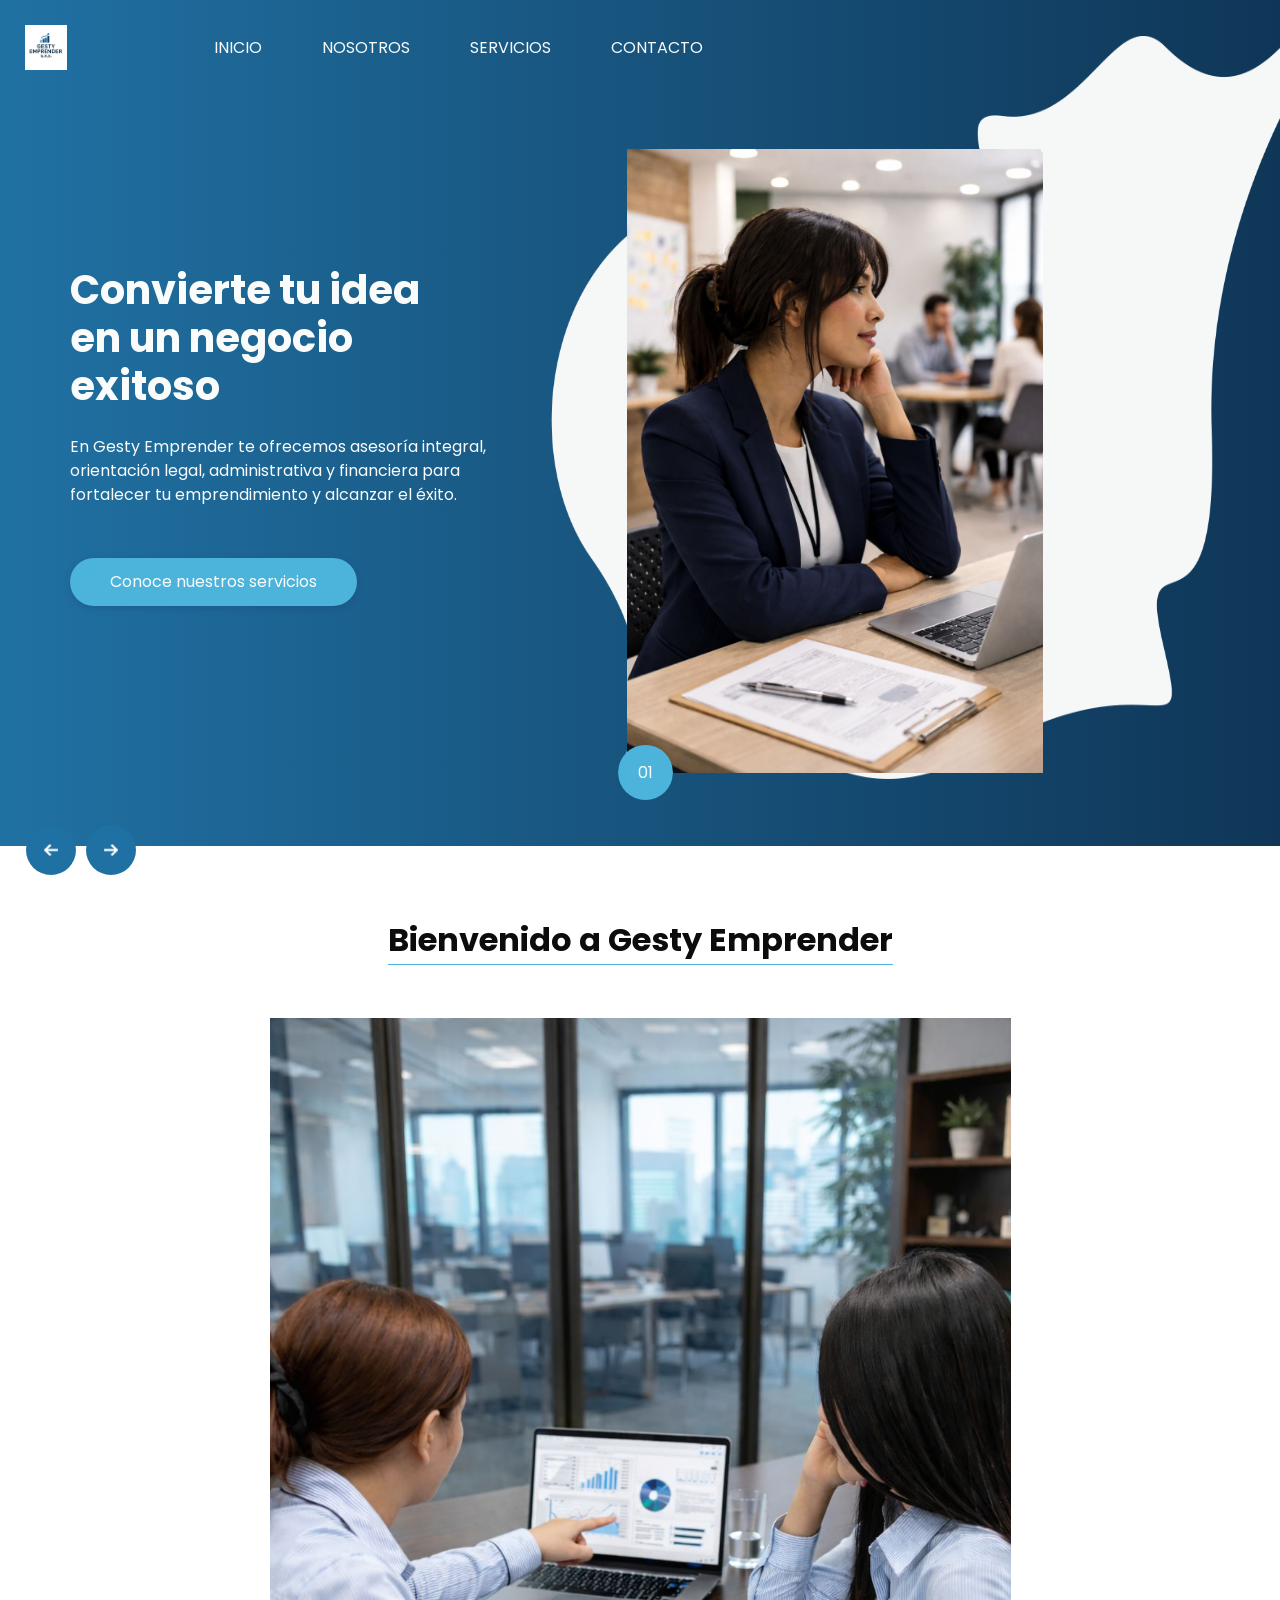
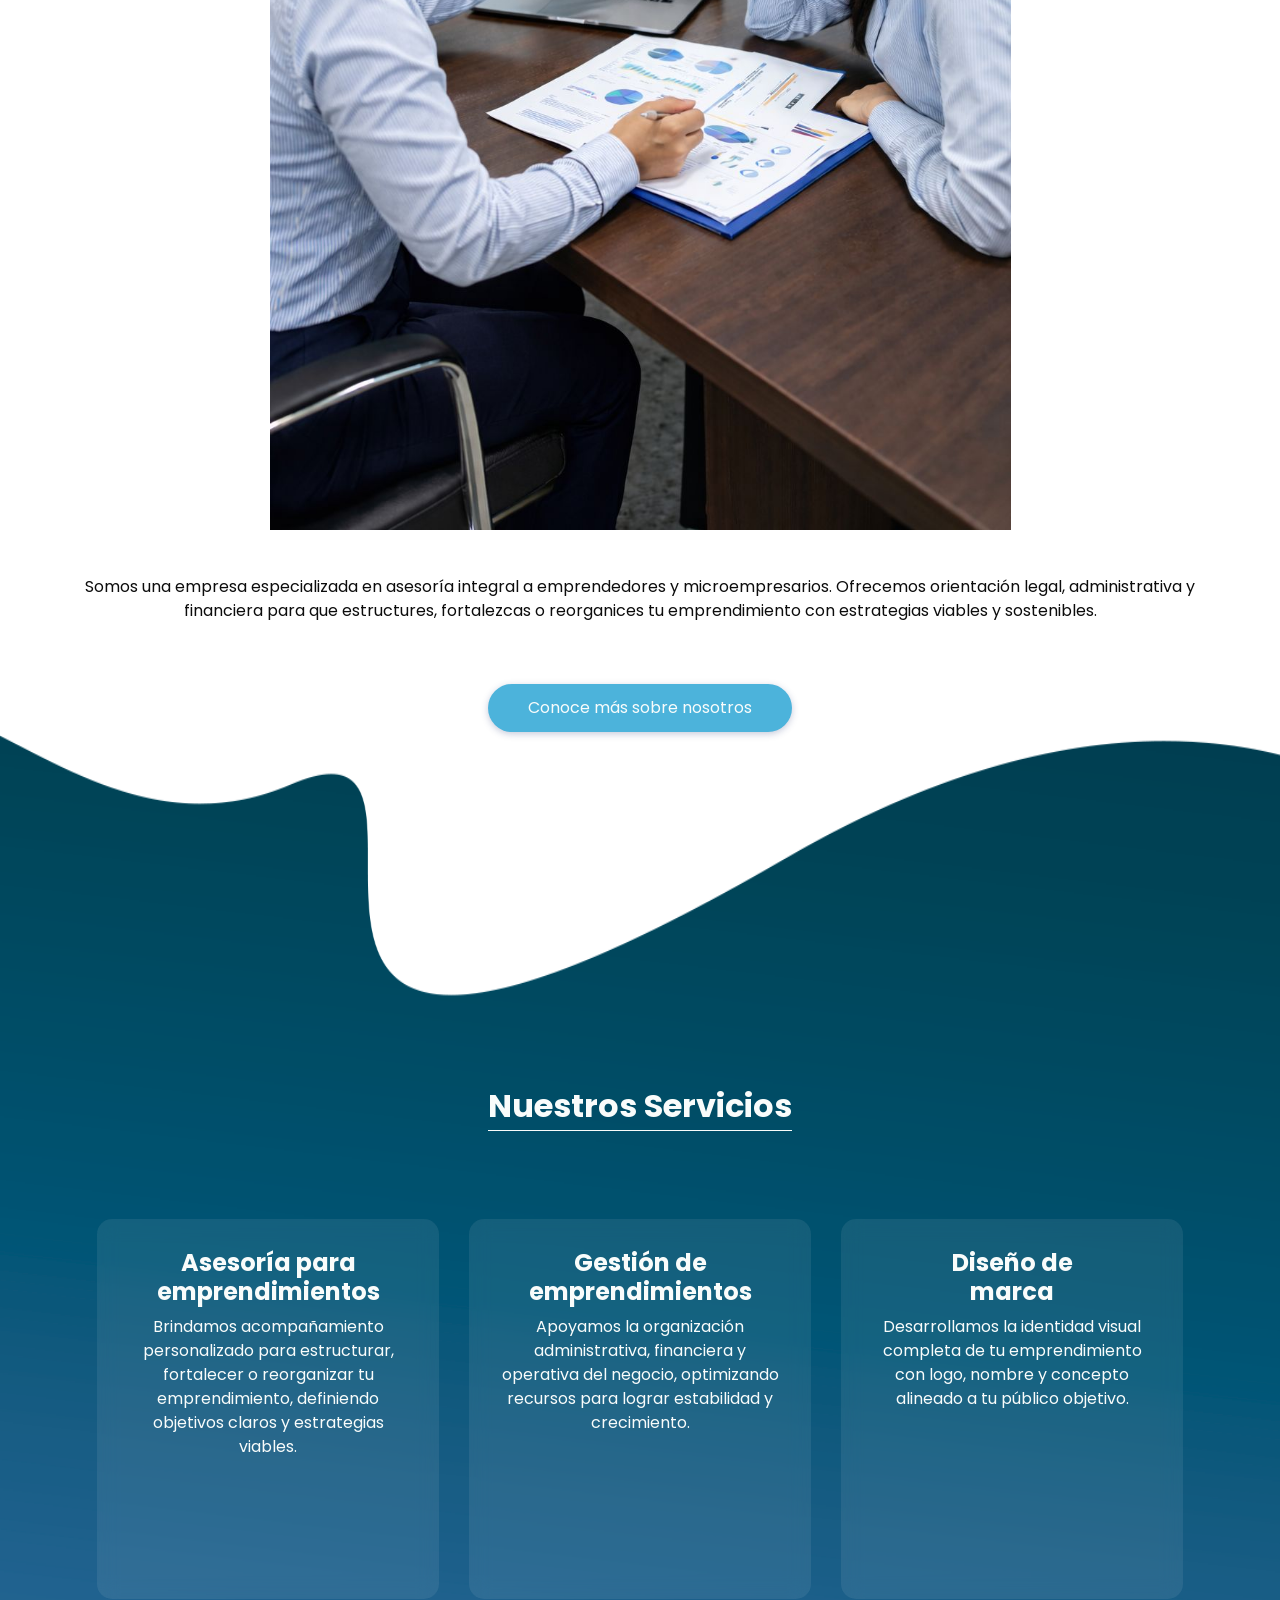
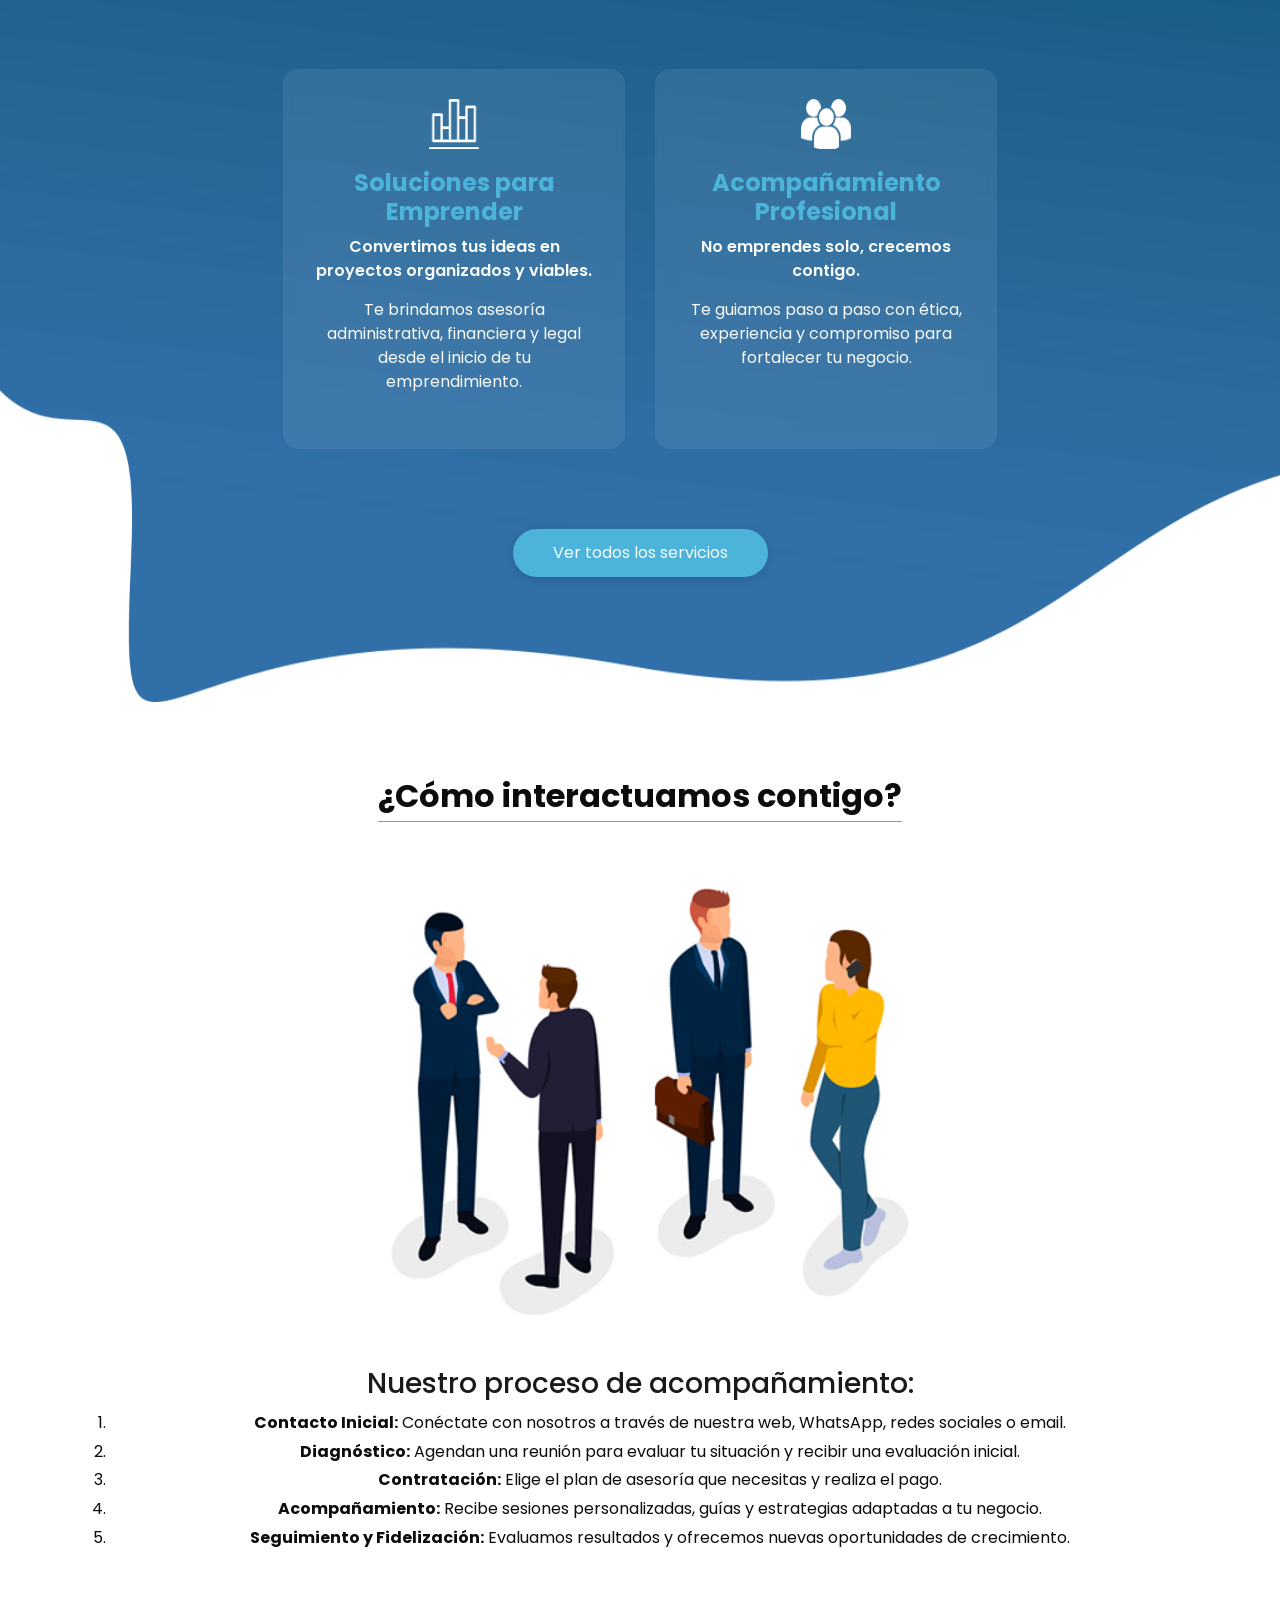
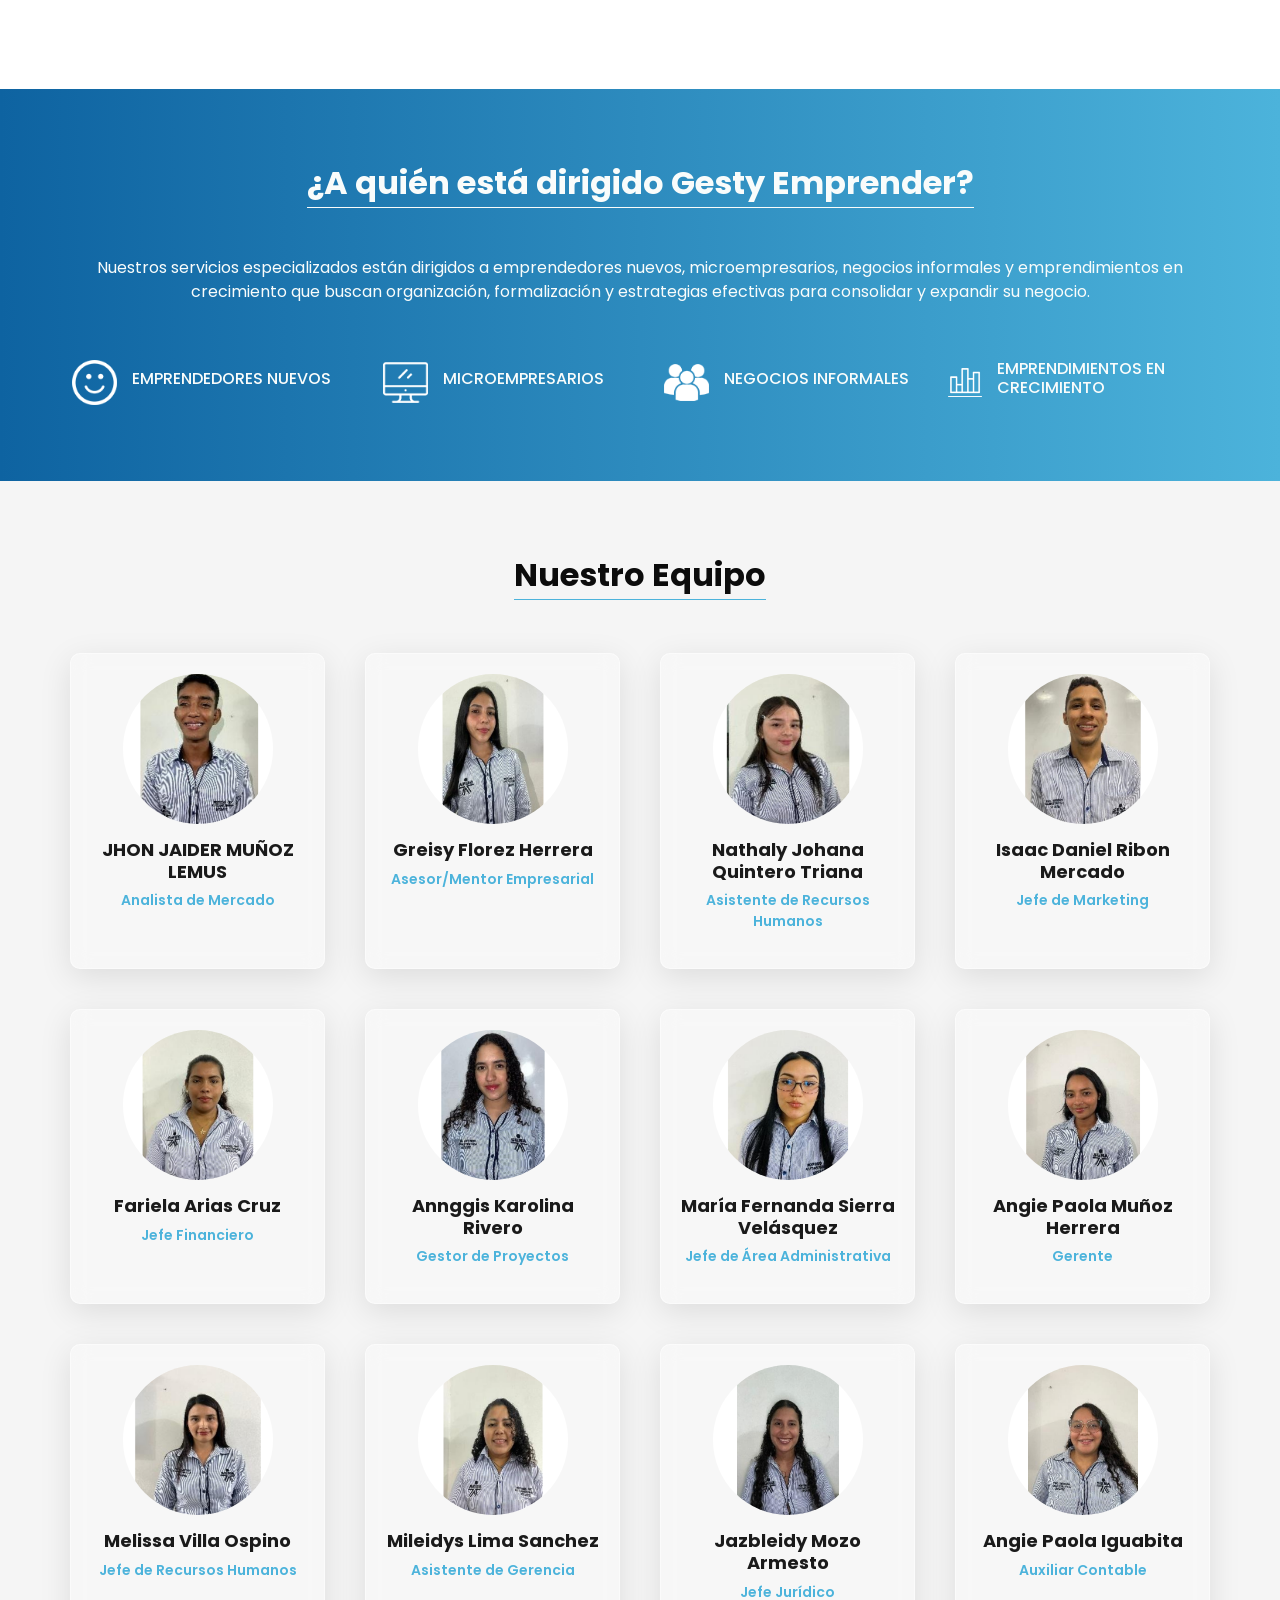
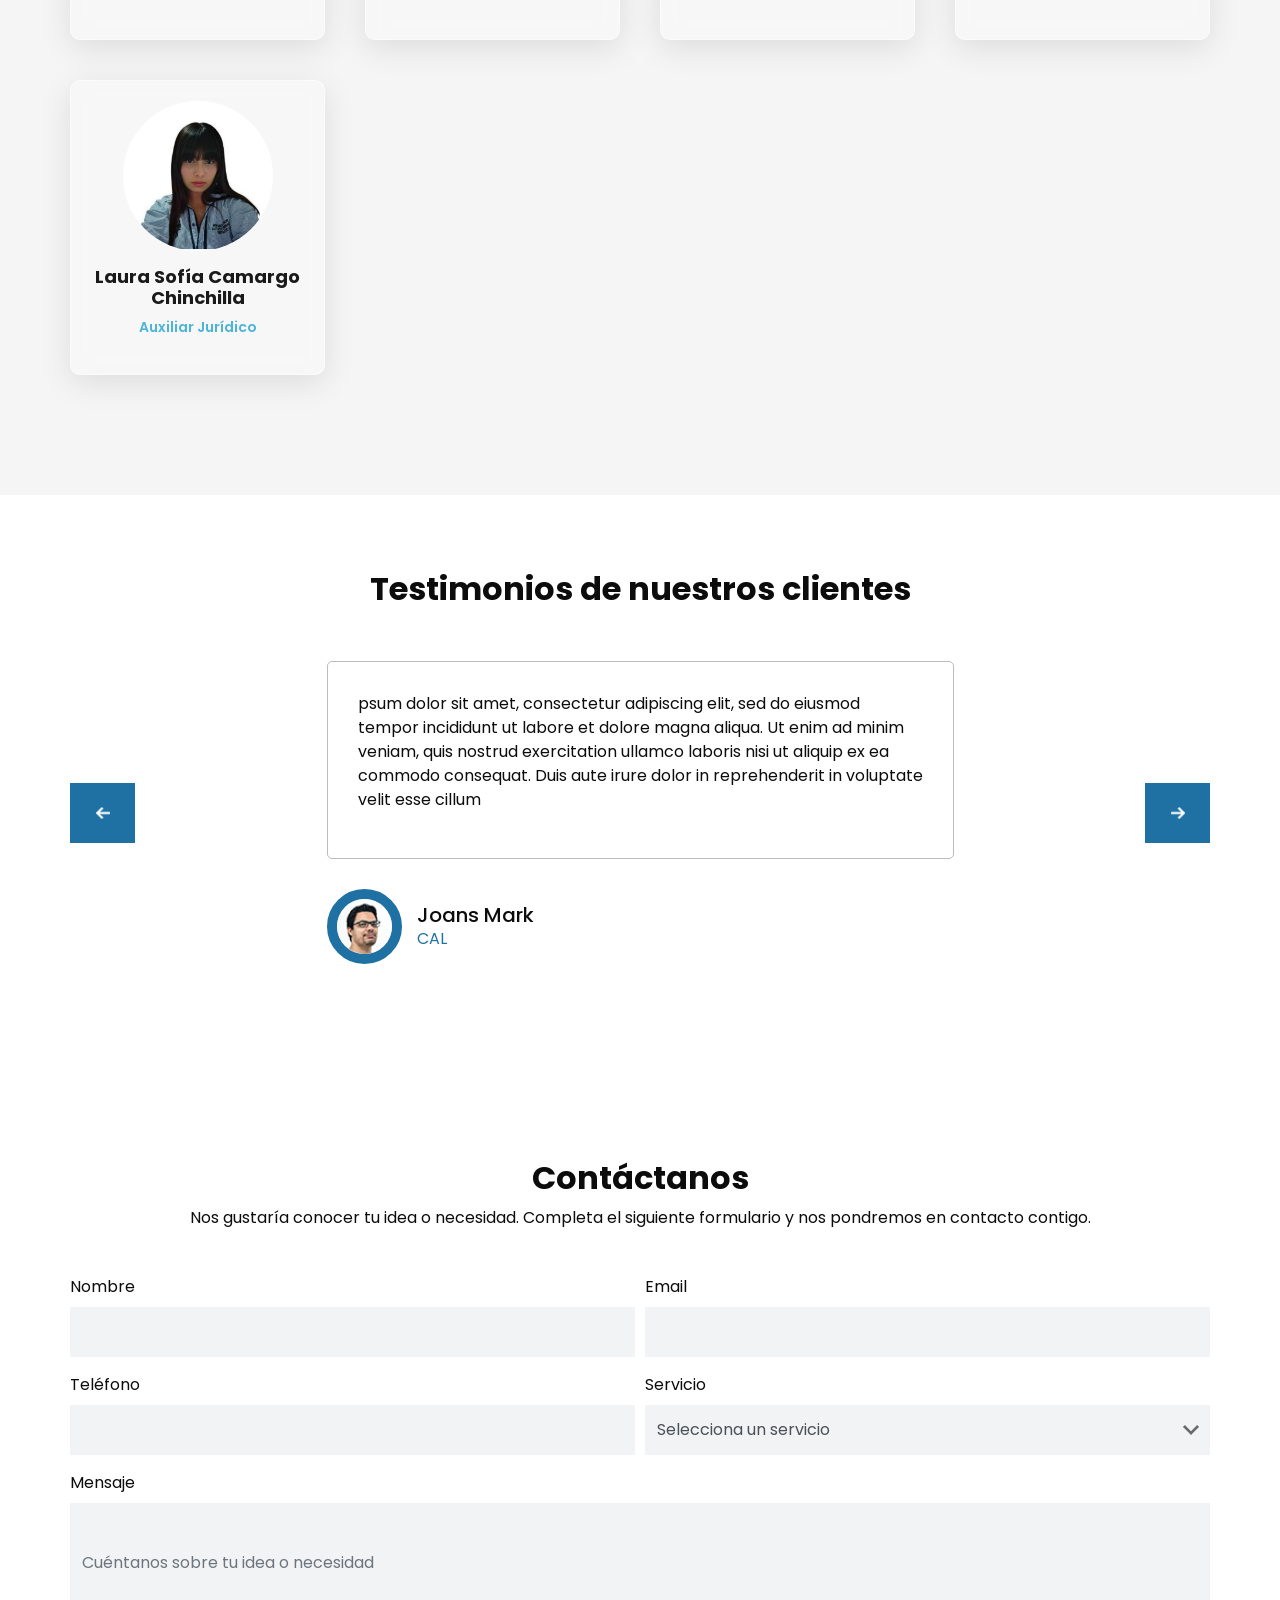
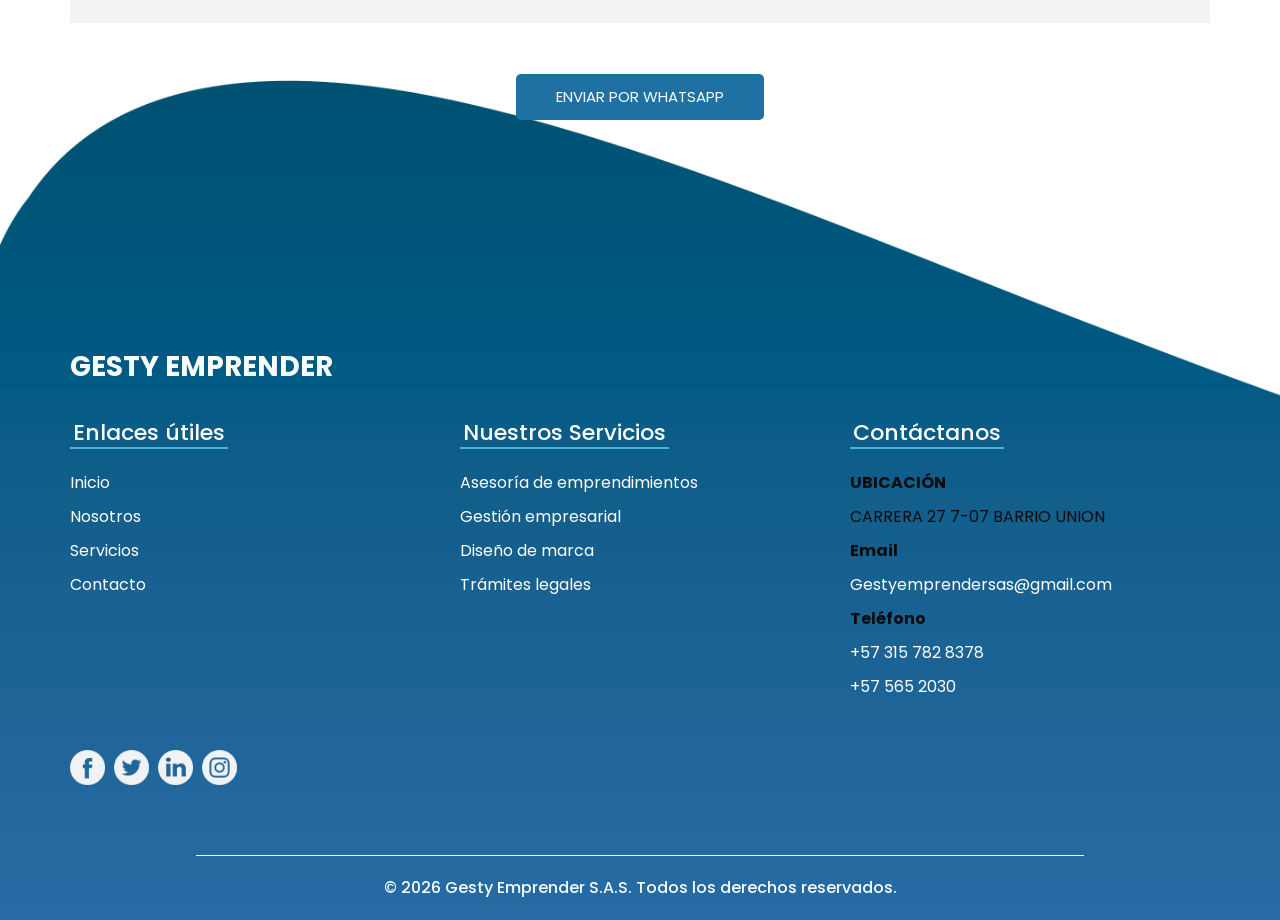
==== commit 98d52dc1: "changes" ====
--- a/index.html
+++ b/index.html
@@ -97,7 +97,7 @@
                 </div>
                 <div class="col-md-6">
                   <div class="slider_img-box">
-                    <img src="images/slider-img.png" alt=""/>
+                    <img src="images/portada_top.jpg" alt=""/>
                   </div>
                 </div>
               </div>
@@ -153,7 +153,7 @@
                 </div>
                 <div class="col-md-6">
                   <div class="slider_img-box">
-                    <img src="images/slider-img.png" alt=""/>
+                    <img src="images/portada_top.jpg" alt=""/>
                   </div>
                 </div>
               </div>
@@ -183,7 +183,7 @@
       </div>
       <div class="layout_padding2">
         <div class="img-box">
-          <img src="images/about-bg1.jpg" alt=""/>
+          <img src="images/portada_bottom.jpg" alt=""/>
         </div>
         <div class="detail-box">
           <p>
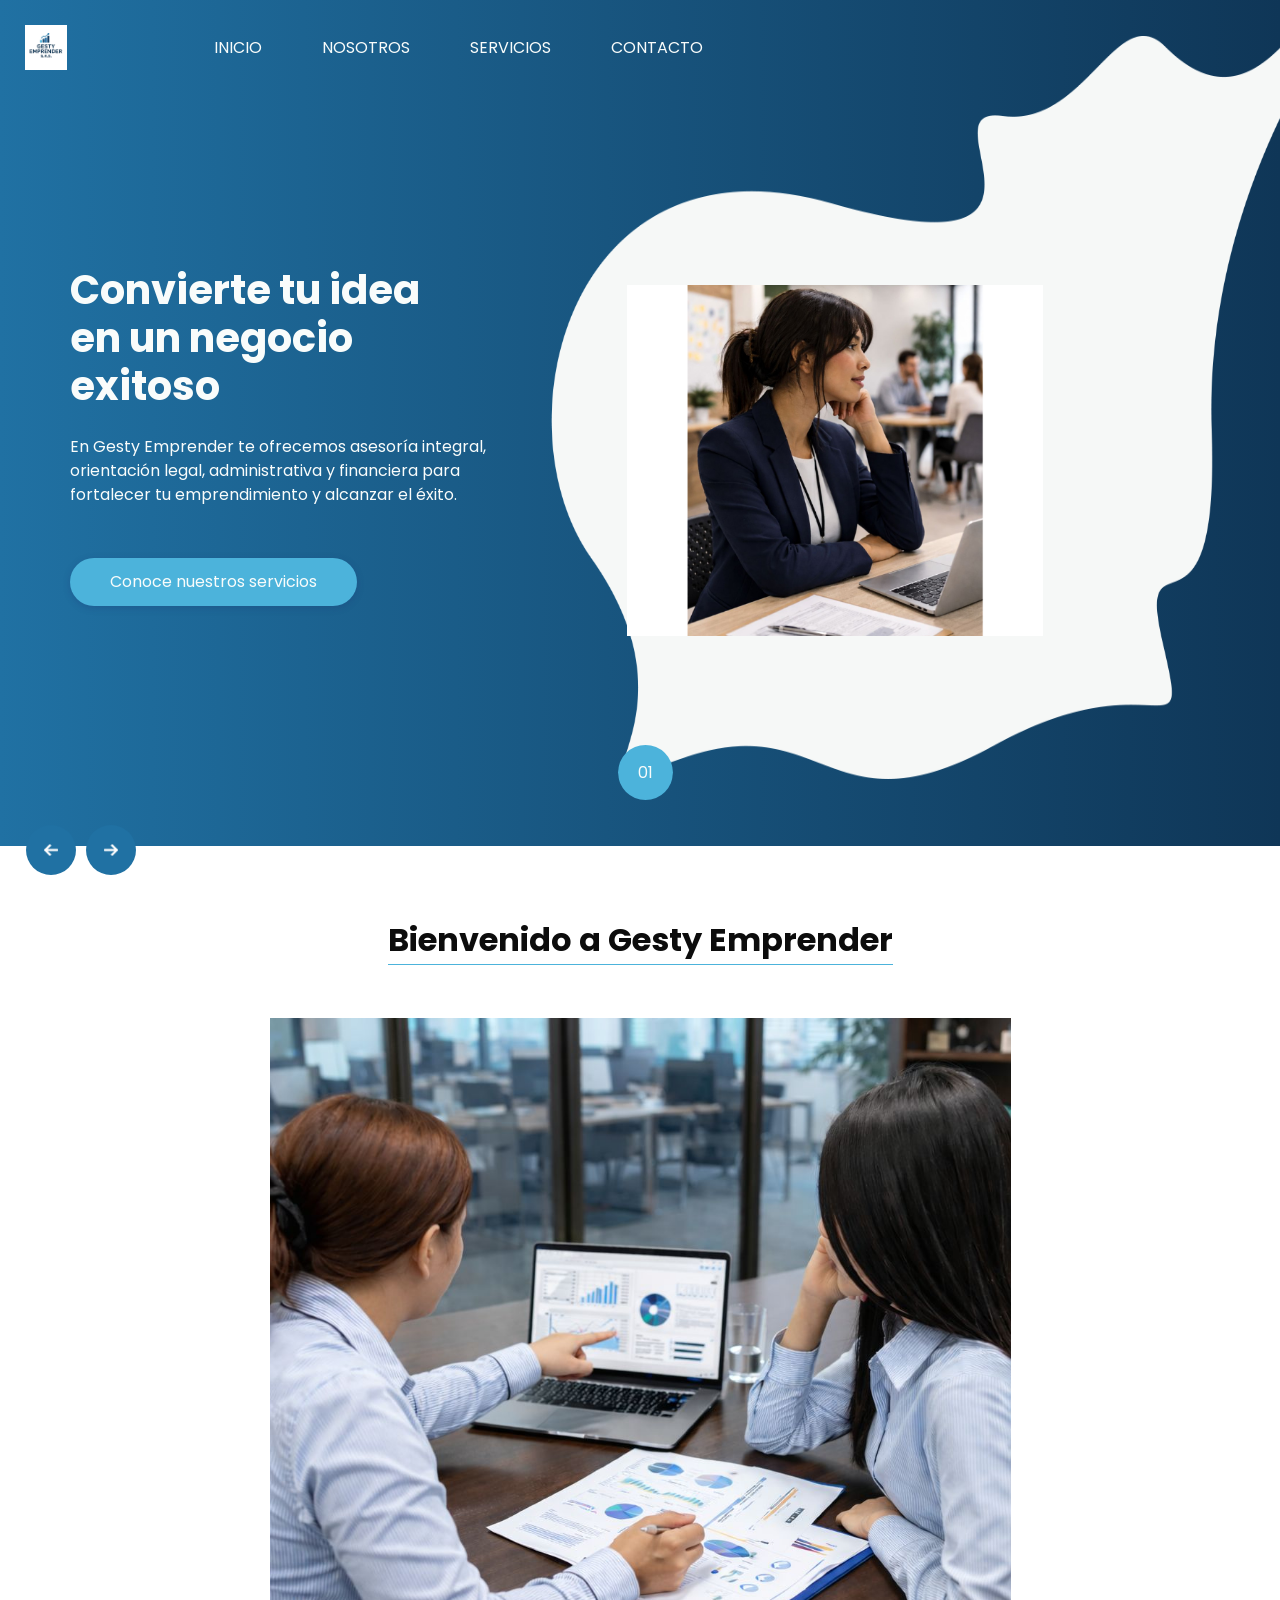
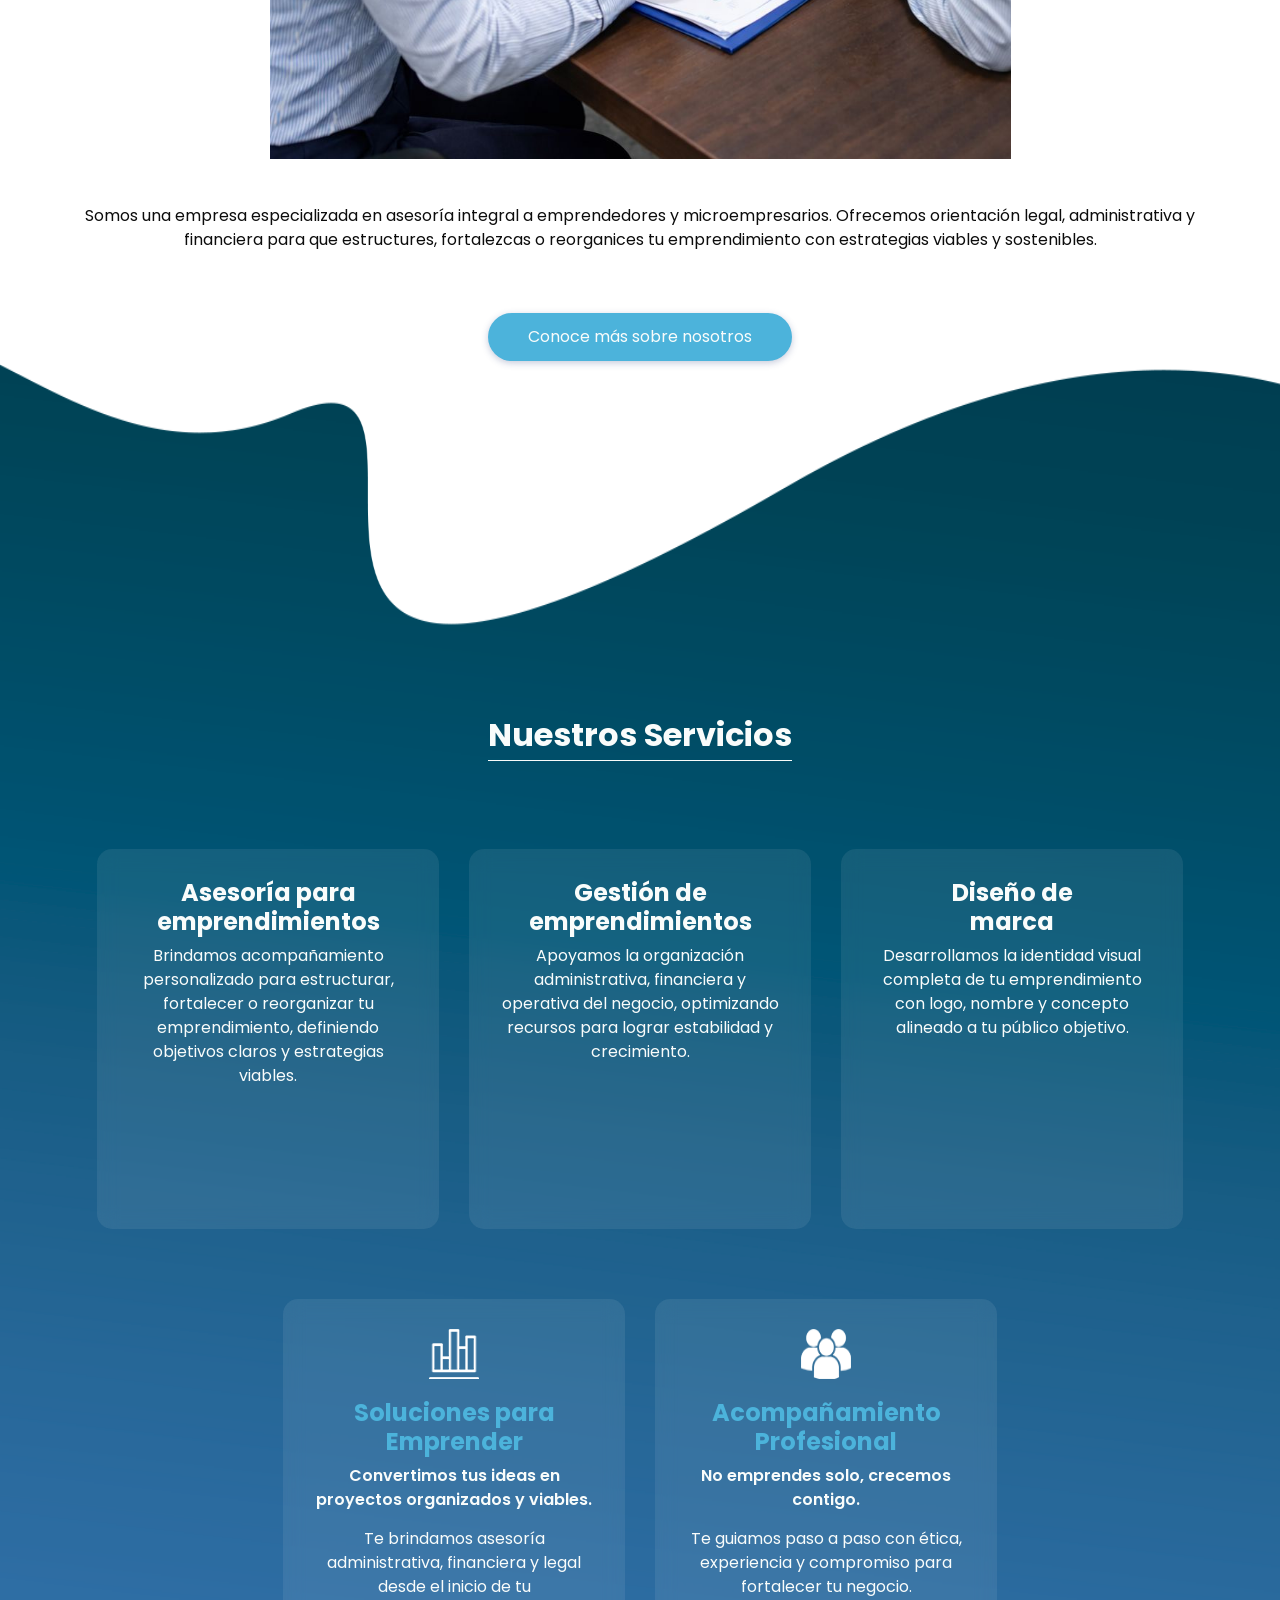
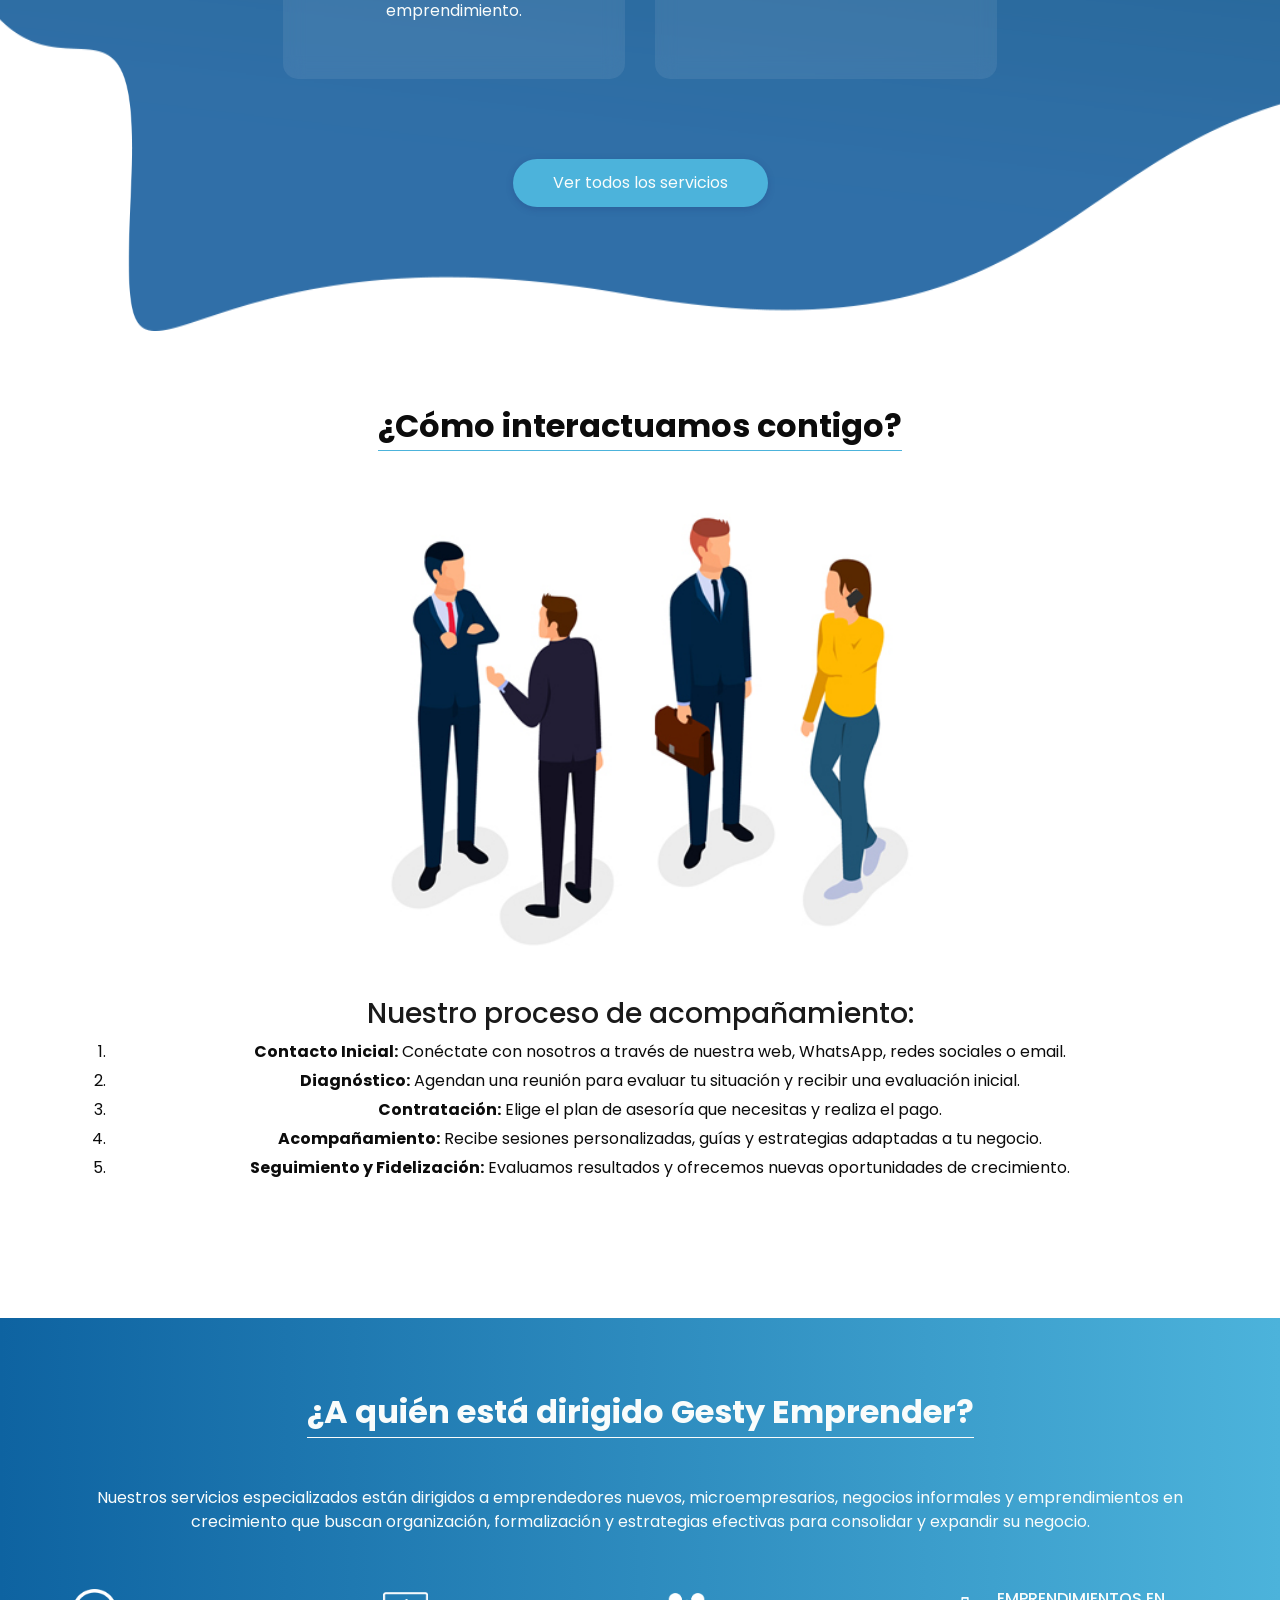
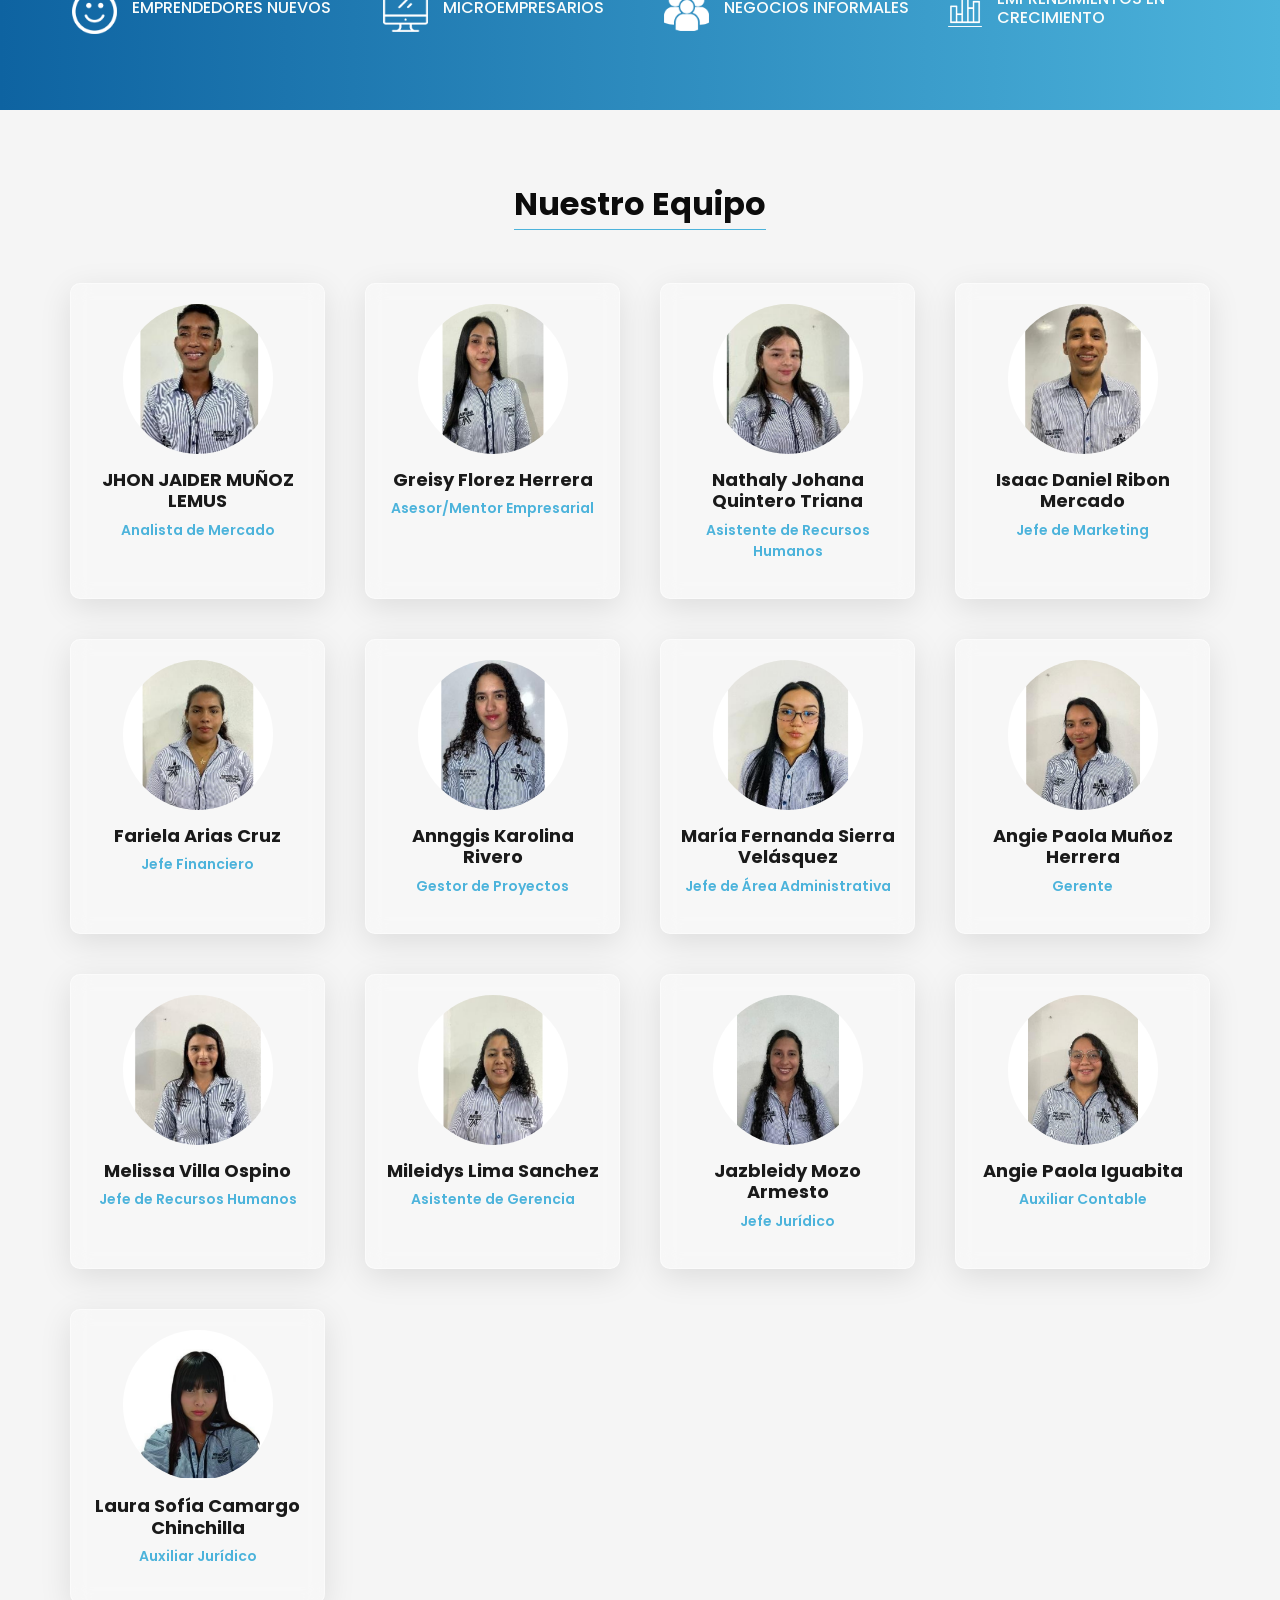
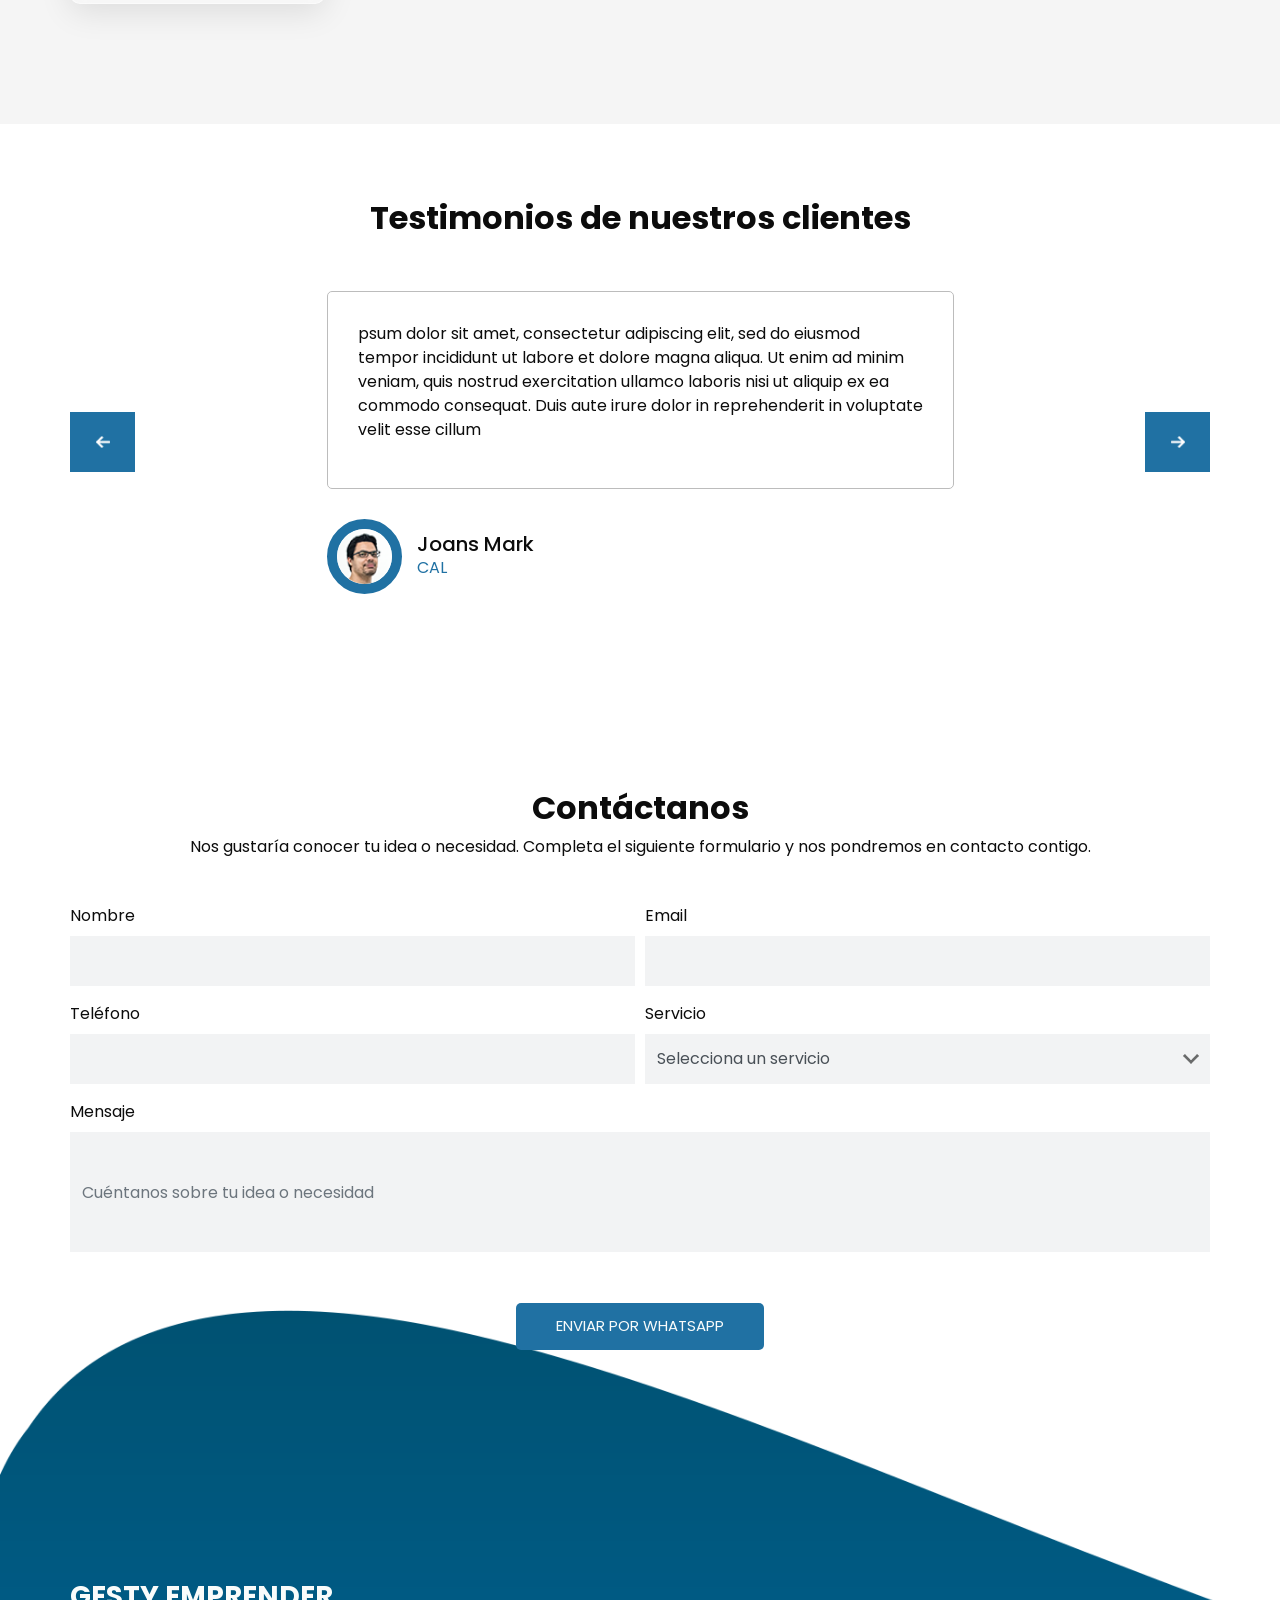
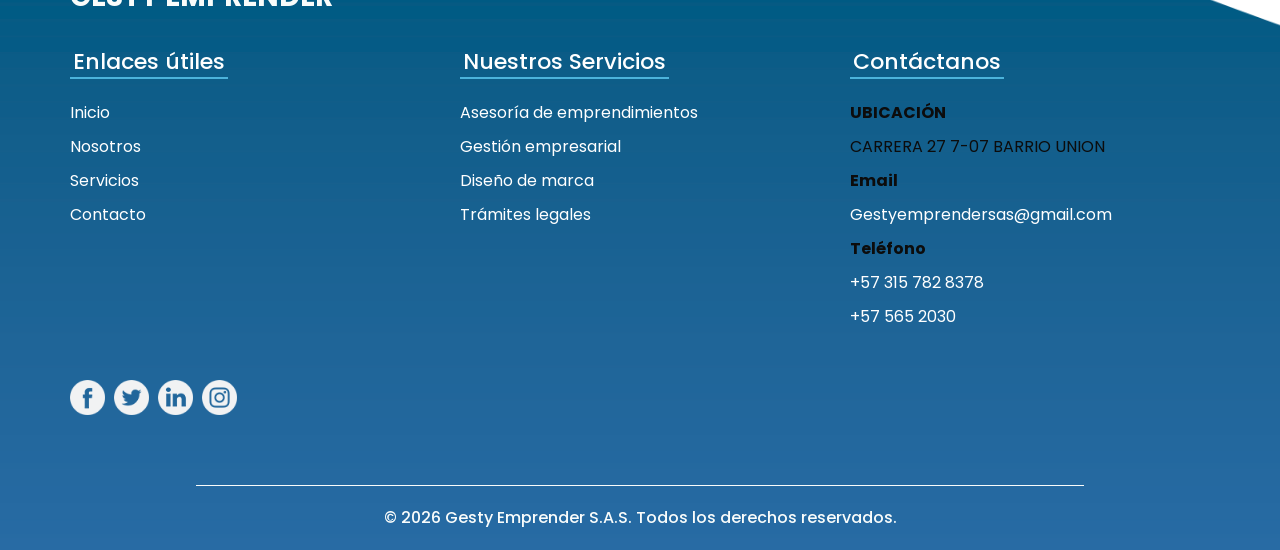
==== commit c4538802: "change png" ====
--- a/index.html
+++ b/index.html
@@ -97,7 +97,7 @@
                 </div>
                 <div class="col-md-6">
                   <div class="slider_img-box">
-                    <img src="images/portada_top.jpg" alt=""/>
+                    <img src="images/portada-top.png" alt=""/>
                   </div>
                 </div>
               </div>
@@ -153,7 +153,7 @@
                 </div>
                 <div class="col-md-6">
                   <div class="slider_img-box">
-                    <img src="images/portada_top.jpg" alt=""/>
+                    <img src="images/portada-top.png" alt=""/>
                   </div>
                 </div>
               </div>
@@ -183,7 +183,7 @@
       </div>
       <div class="layout_padding2">
         <div class="img-box">
-          <img src="images/portada_bottom.jpg" alt=""/>
+          <img src="images/portada-bottom.png" alt=""/>
         </div>
         <div class="detail-box">
           <p>
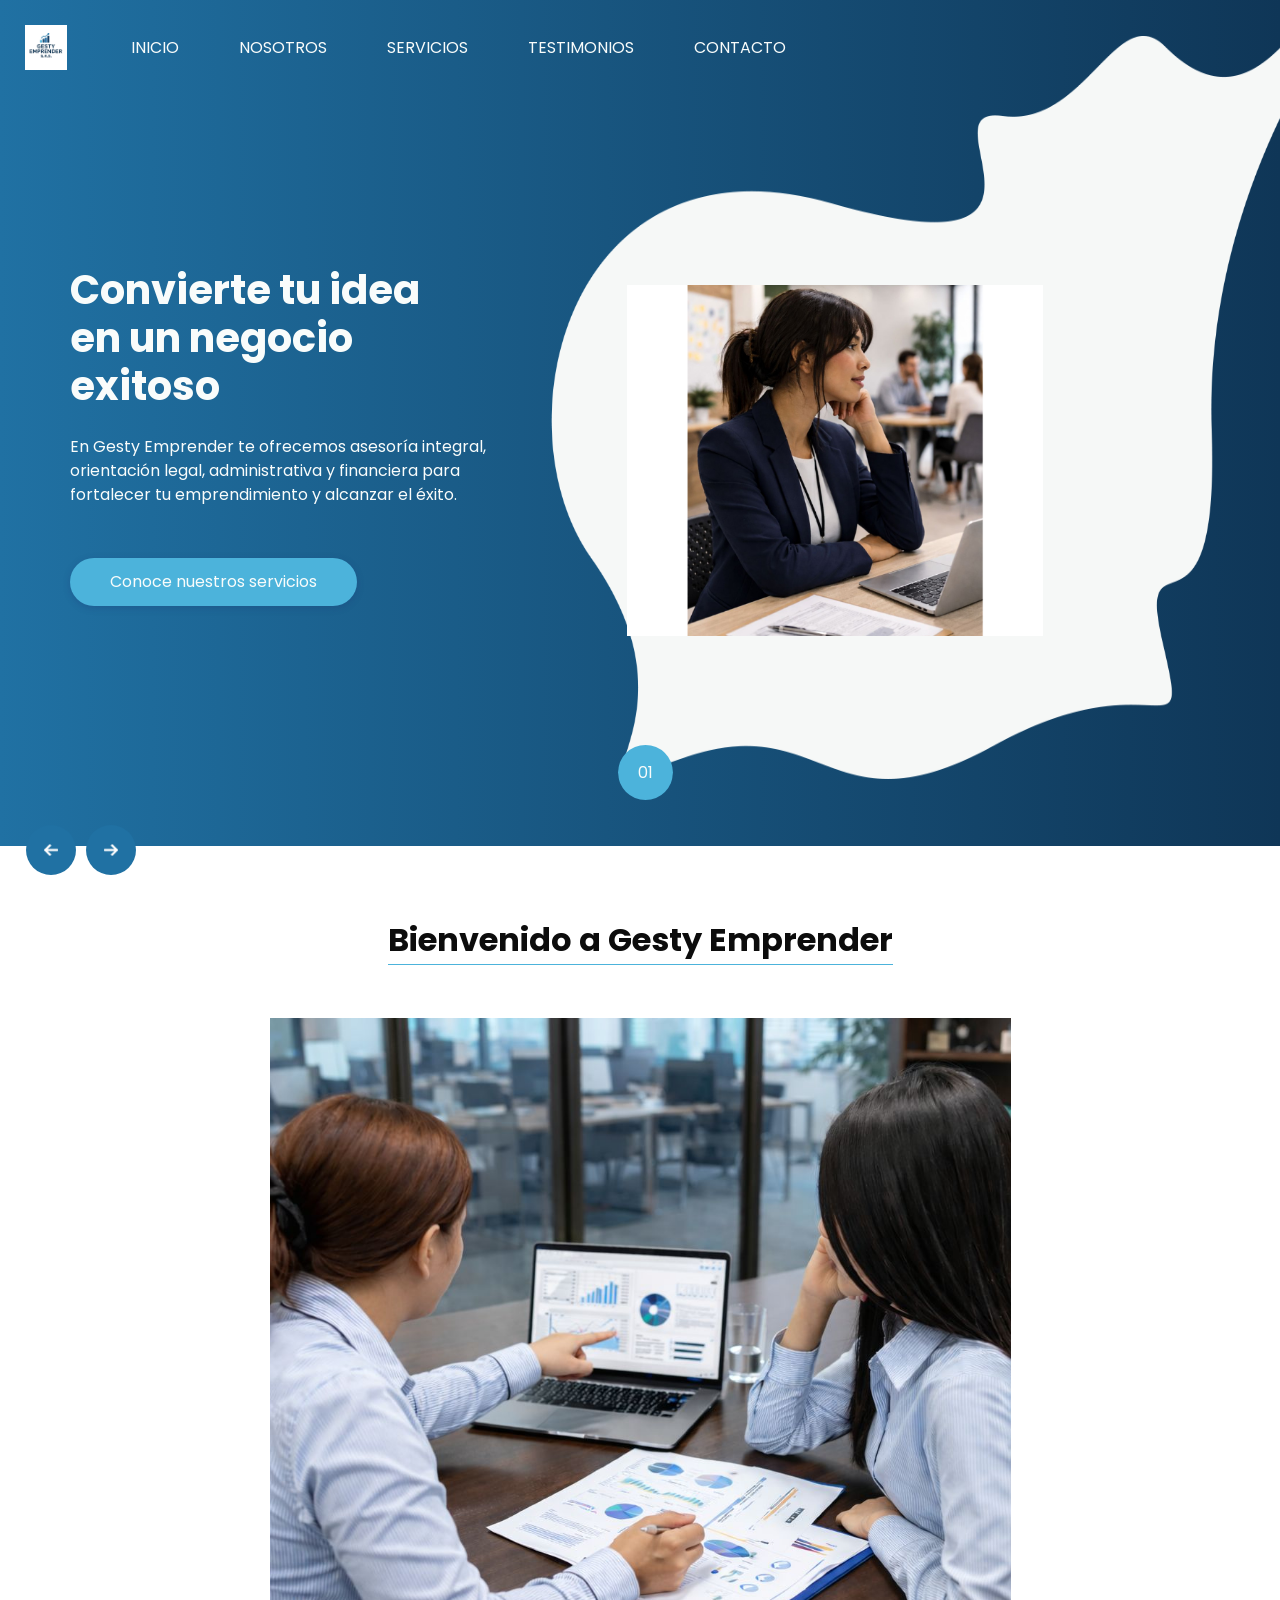
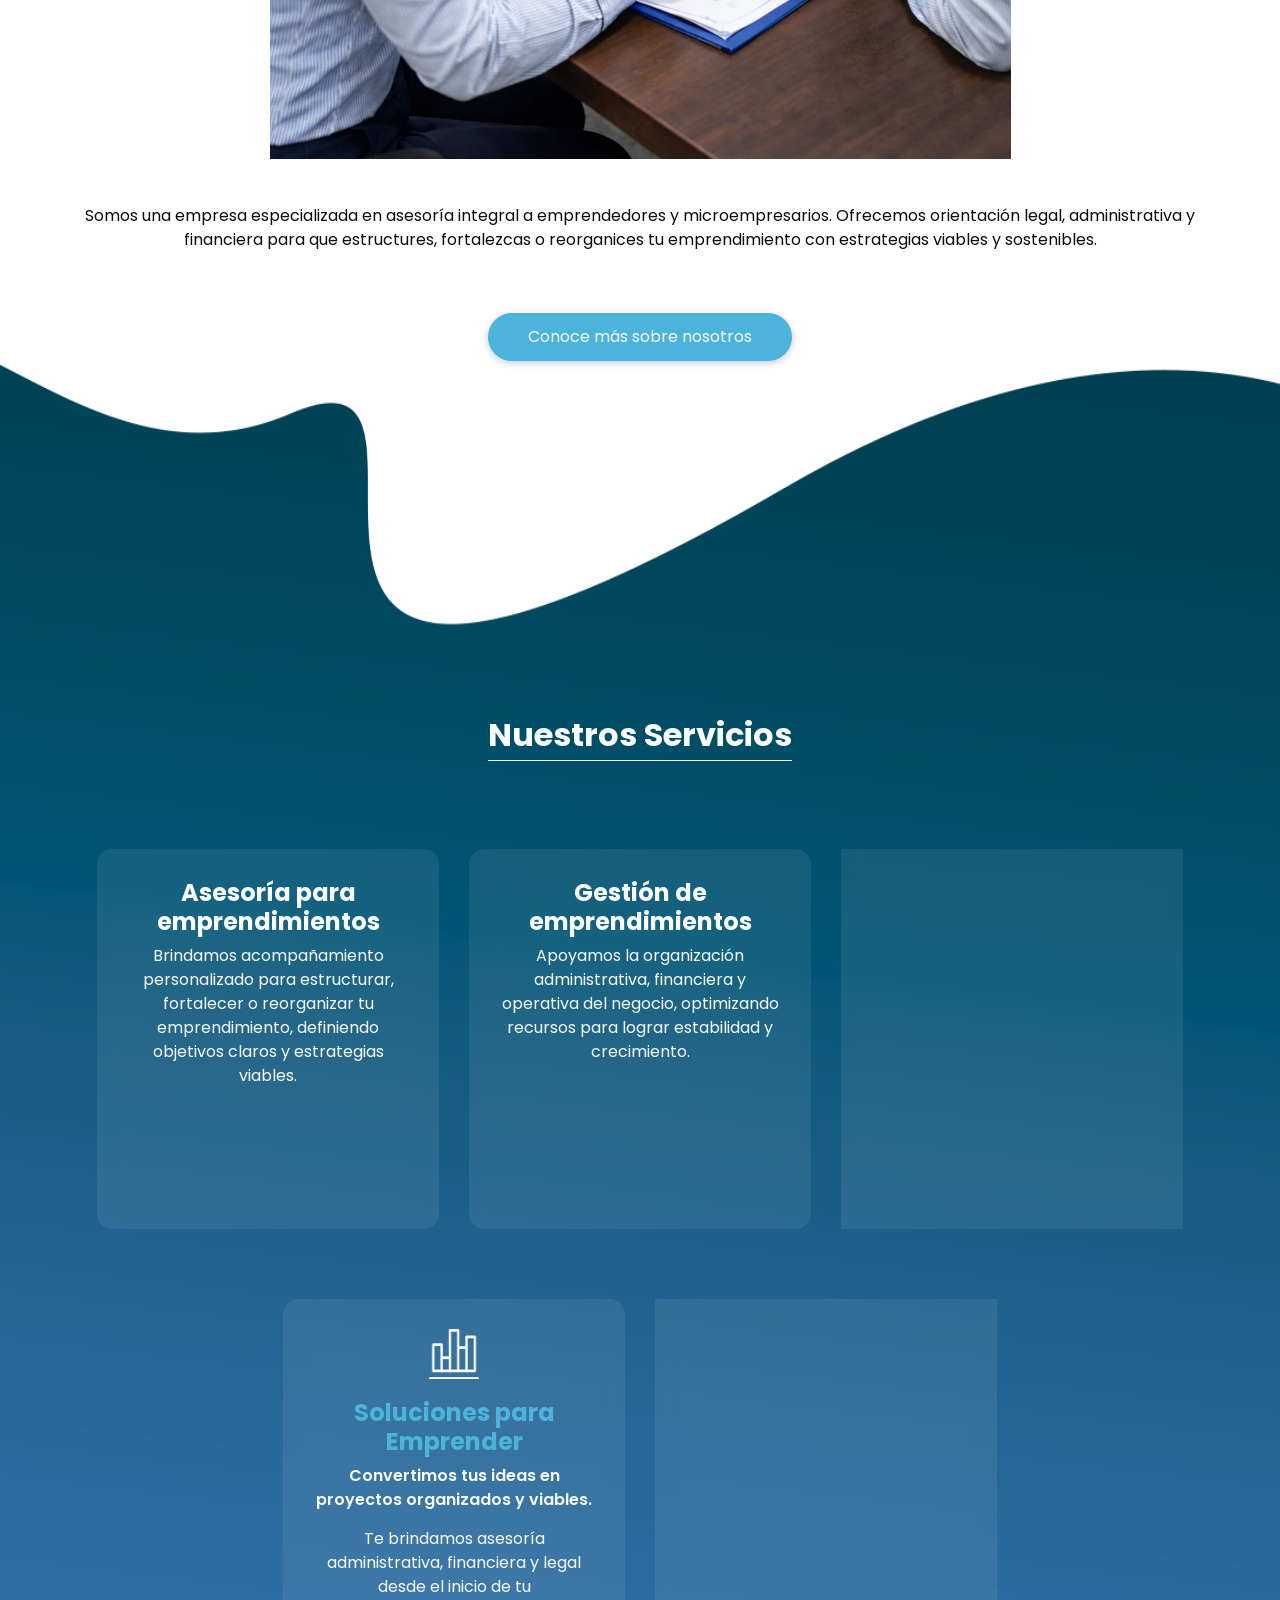
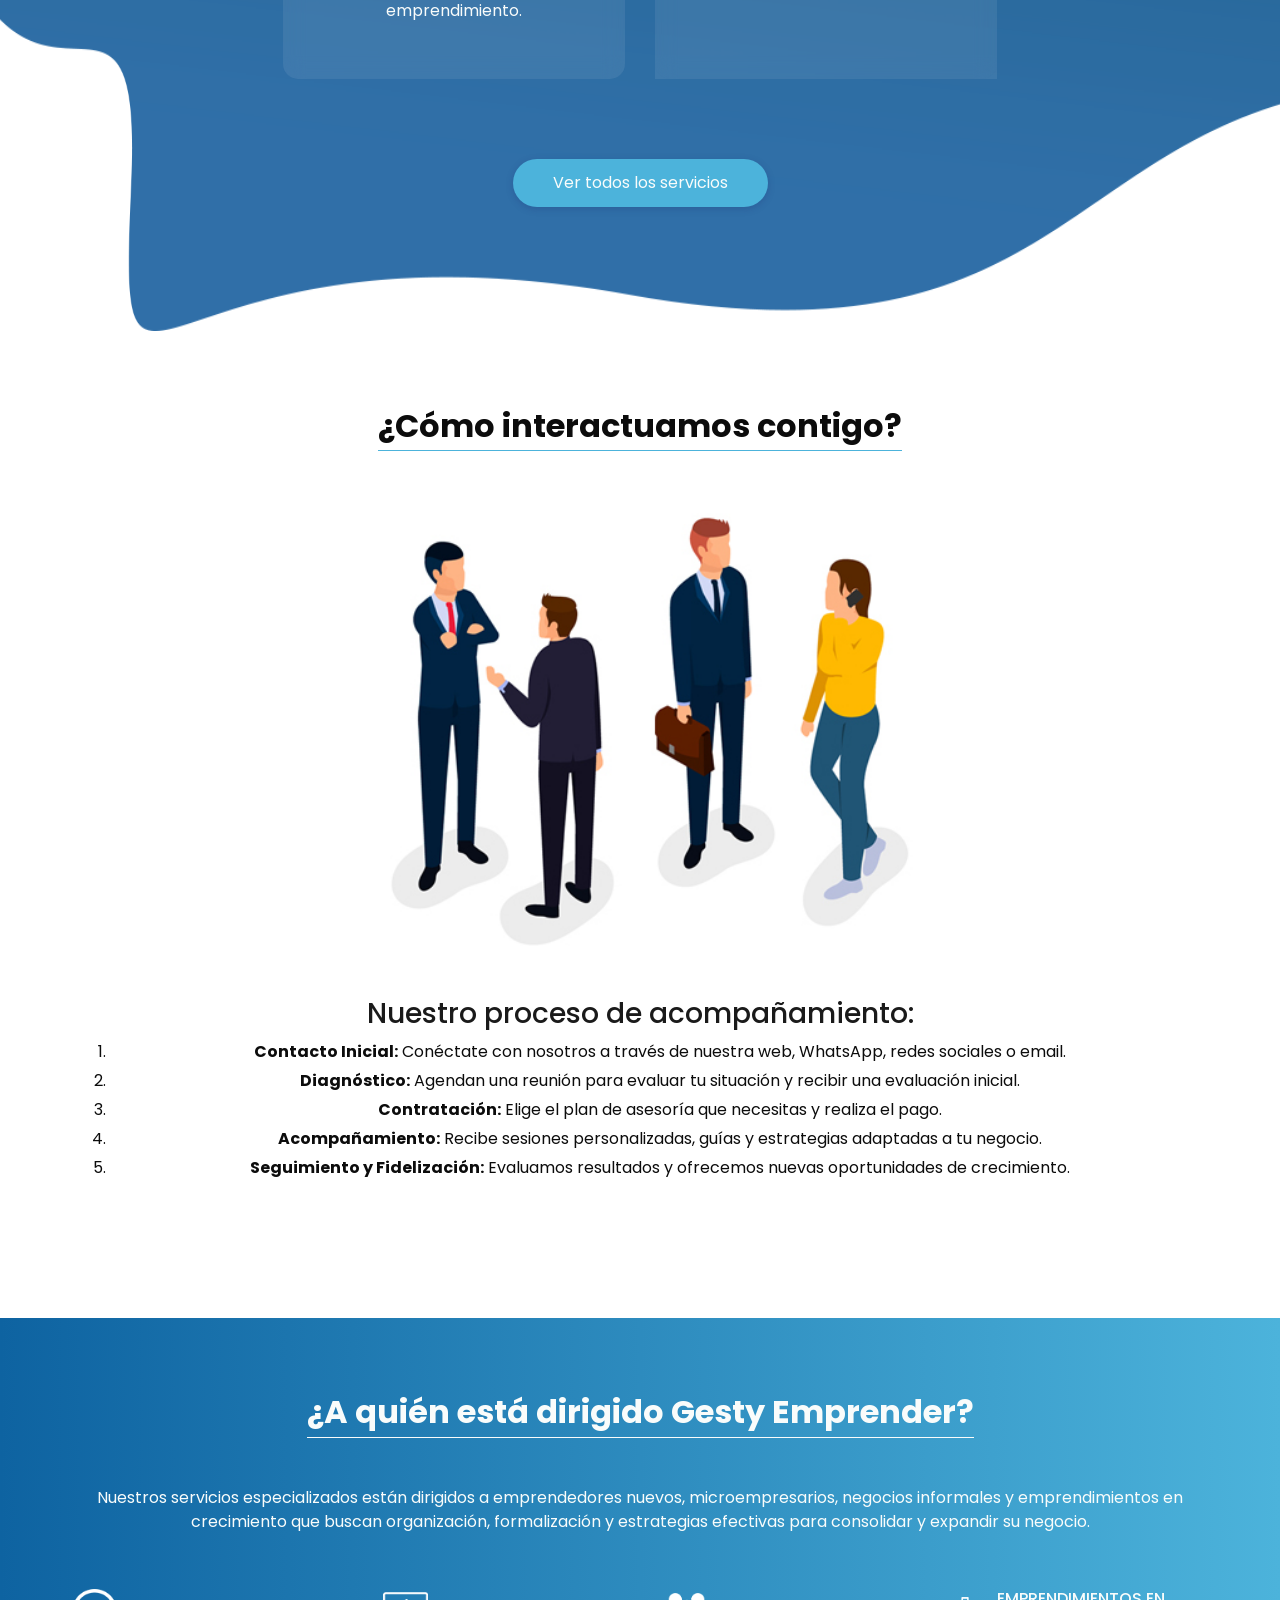
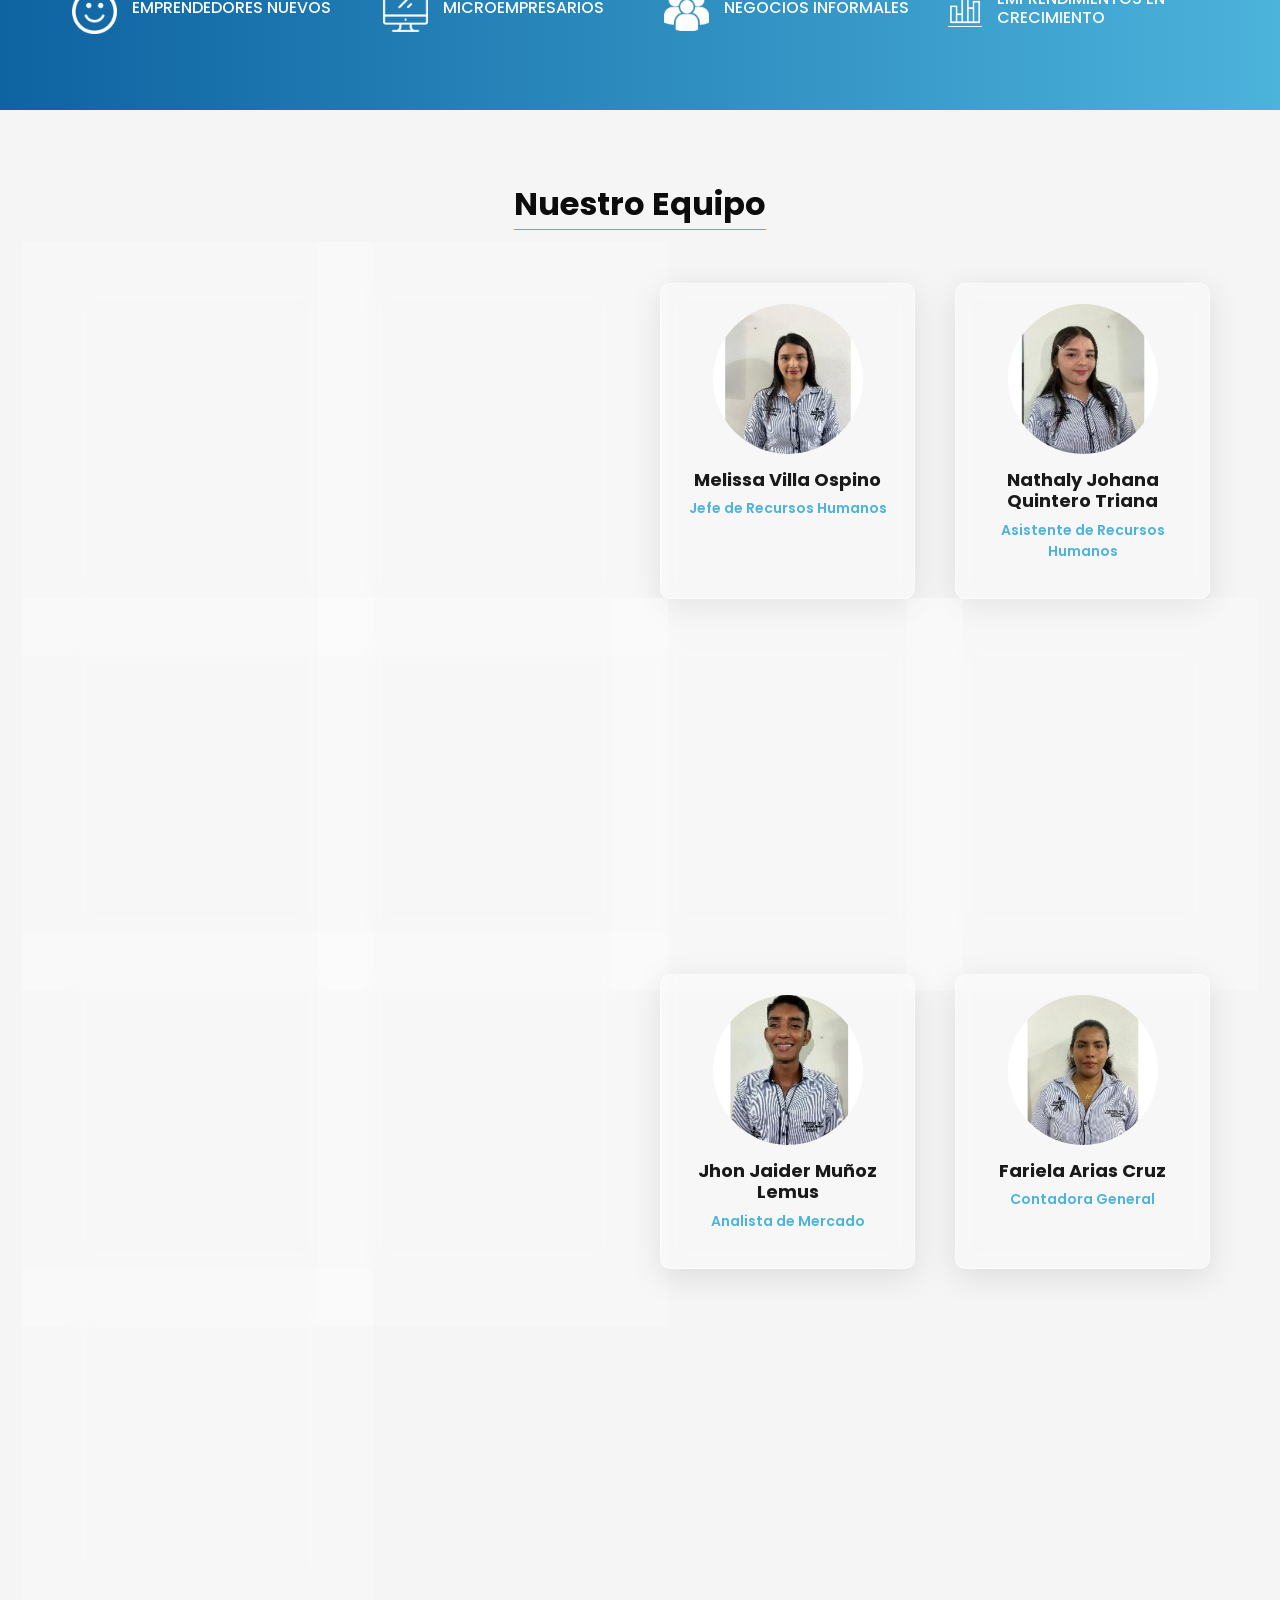
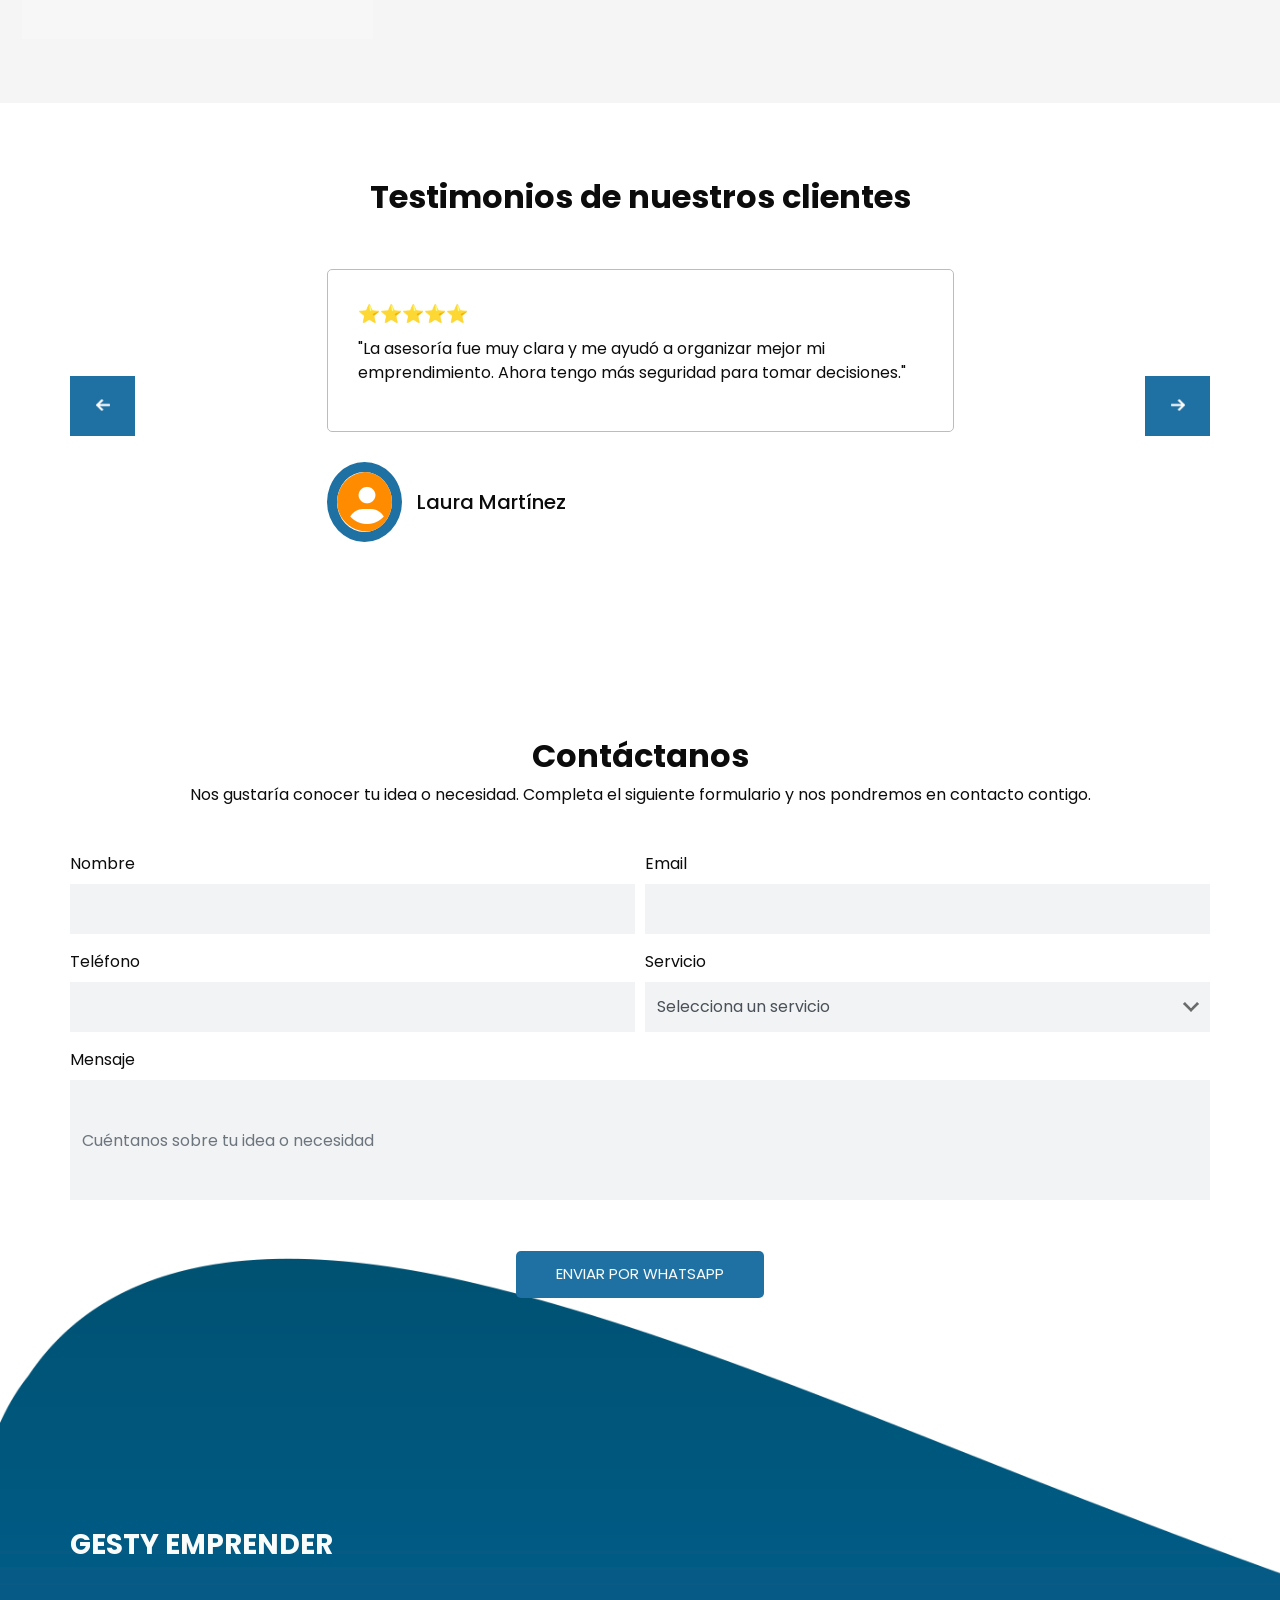
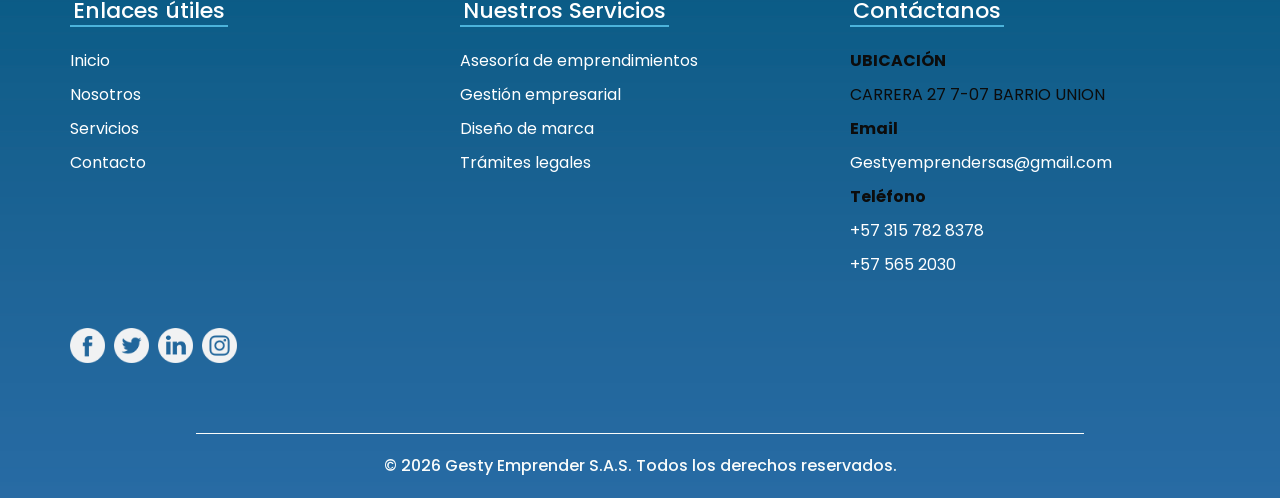
==== commit ac019458: "Changes in index" ====
--- a/index.html
+++ b/index.html
@@ -19,6 +19,8 @@
 
   <!-- fonts style -->
   <link href="https://fonts.googleapis.com/css?family=Dosis:400,500|Poppins:400,700&amp;display=swap" rel="stylesheet"/>
+  <!-- Font Awesome icons -->
+  <link rel="stylesheet" href="https://cdnjs.cloudflare.com/ajax/libs/font-awesome/6.4.0/css/all.min.css"/>
   <!-- Custom styles for this template -->
   <link href="css/style.css" rel="stylesheet"/>
   <!-- responsive style -->
@@ -51,6 +53,9 @@
                     </li>
                     <li class="nav-item">
                       <a class="nav-link" href="service.html">Servicios </a>
+                    </li>
+                    <li class="nav-item">
+                      <a class="nav-link" href="#testimonios">Testimonios</a>
                     </li>
                     <li class="nav-item">
                       <a class="nav-link" href="contact.html">Contacto</a>
@@ -398,11 +403,74 @@
       <div class="team_container layout_padding2">
         <div class="team_box">
           <div class="img-box">
-            <img src="images/1.png" alt="Integrante 1"/>
-          </div>
-          <div class="detail-box">
-            <h4>JHON JAIDER MUÑOZ LEMUS</h4>
-            <p>Analista de Mercado</p>
+            <img src="images/8.png" alt="Angie Paola Muñoz Herrera"/>
+          </div>
+          <div class="detail-box">
+            <h4>Angie Paola Muñoz Herrera</h4>
+            <p>Gerente</p>
+          </div>
+        </div>
+        <div class="team_box">
+          <div class="img-box">
+            <img src="images/10.png" alt="Mileidys Lima Sánchez"/>
+          </div>
+          <div class="detail-box">
+            <h4>Mileidys Lima Sánchez</h4>
+            <p>Asistente de Gerencia</p>
+          </div>
+        </div>
+        <div class="team_box">
+          <div class="img-box">
+            <img src="images/9.png" alt="Melissa Villa Ospino"/>
+          </div>
+          <div class="detail-box">
+            <h4>Melissa Villa Ospino</h4>
+            <p>Jefe de Recursos Humanos</p>
+          </div>
+        </div>
+        <div class="team_box">
+          <div class="img-box">
+            <img src="images/3.png" alt="Nathaly Johana Quintero Triana"/>
+          </div>
+          <div class="detail-box">
+            <h4>Nathaly Johana Quintero Triana</h4>
+            <p>Asistente de Recursos Humanos</p>
+          </div>
+        </div>
+        <div class="team_box">
+          <div class="img-box">
+            <img src="images/11.png" alt="Jazbleidy Mozo Armesto"/>
+          </div>
+          <div class="detail-box">
+            <h4>Jazbleidy Mozo Armesto</h4>
+            <p>Jefe Jurídico</p>
+          </div>
+        </div>
+        <div class="team_box">
+          <div class="img-box">
+            <img src="images/13.png" alt="Laura Sofía Camargo Chinchilla"/>
+          </div>
+          <div class="detail-box">
+            <h4>Laura Sofía Camargo Chinchilla</h4>
+            <p>Auxiliar Jurídico</p>
+          </div>
+        </div>
+        <div class="team_box">
+          <div class="img-box">
+            <img src="images/7.png" alt="María Fernanda Sierra Velásquez"/>
+          </div>
+          <div class="detail-box">
+            <h4>María Fernanda Sierra Velásquez</h4>
+            <p>Jefe de Área Administrativa</p>
+          </div>
+        </div>
+        <div class="team_box">
+          <div class="img-box">
+            <img src="images/6.png" alt="Annggis Karolina Rivero"/>
+          </div>
+          <div class="detail-box">
+            <h4>Annggis Karolina Rivero</h4>
+            <p>Gestor de Proyectos</p>
           </div>
         </div>
         <div class="team_box">
@@ -416,15 +484,6 @@
         </div>
         <div class="team_box">
           <div class="img-box">
-            <img src="images/3.png" alt="Nathaly Johana Quintero Triana"/>
-          </div>
-          <div class="detail-box">
-            <h4>Nathaly Johana Quintero Triana</h4>
-            <p>Asistente de Recursos Humanos</p>
-          </div>
-        </div>
-        <div class="team_box">
-          <div class="img-box">
             <img src="images/4.png" alt="Isaac Daniel Ribon Mercado"/>
           </div>
           <div class="detail-box">
@@ -434,65 +493,20 @@
         </div>
         <div class="team_box">
           <div class="img-box">
+            <img src="images/1.png" alt="Jhon Jaider Muñoz Lemus"/>
+          </div>
+          <div class="detail-box">
+            <h4>Jhon Jaider Muñoz Lemus</h4>
+            <p>Analista de Mercado</p>
+          </div>
+        </div>
+        <div class="team_box">
+          <div class="img-box">
             <img src="images/5.png" alt="Fariela Arias Cruz"/>
           </div>
           <div class="detail-box">
             <h4>Fariela Arias Cruz</h4>
-            <p>Jefe Financiero</p>
-          </div>
-        </div>
-        <div class="team_box">
-          <div class="img-box">
-            <img src="images/6.png" alt="Annggis Karolina Rivero"/>
-          </div>
-          <div class="detail-box">
-            <h4>Annggis Karolina Rivero</h4>
-            <p>Gestor de Proyectos</p>
-          </div>
-        </div>
-        <div class="team_box">
-          <div class="img-box">
-            <img src="images/7.png" alt="María Fernanda Sierra Velásquez"/>
-          </div>
-          <div class="detail-box">
-            <h4>María Fernanda Sierra Velásquez</h4>
-            <p>Jefe de Área Administrativa</p>
-          </div>
-        </div>
-        <div class="team_box">
-          <div class="img-box">
-            <img src="images/8.png" alt="Angie Paola Muñoz Herrera"/>
-          </div>
-          <div class="detail-box">
-            <h4>Angie Paola Muñoz Herrera</h4>
-            <p>Gerente</p>
-          </div>
-        </div>
-        <div class="team_box">
-          <div class="img-box">
-            <img src="images/9.png" alt="Melissa Villa Ospino"/>
-          </div>
-          <div class="detail-box">
-            <h4>Melissa Villa Ospino</h4>
-            <p>Jefe de Recursos Humanos</p>
-          </div>
-        </div>
-        <div class="team_box">
-          <div class="img-box">
-            <img src="images/10.png" alt="Mileidys Lima Sanchez"/>
-          </div>
-          <div class="detail-box">
-            <h4>Mileidys Lima Sanchez</h4>
-            <p>Asistente de Gerencia</p>
-          </div>
-        </div>
-        <div class="team_box">
-          <div class="img-box">
-            <img src="images/11.png" alt="Jazbleidy Mozo Armesto"/>
-          </div>
-          <div class="detail-box">
-            <h4>Jazbleidy Mozo Armesto</h4>
-            <p>Jefe Jurídico</p>
+            <p>Contadora General</p>
           </div>
         </div>
         <div class="team_box">
@@ -502,15 +516,6 @@
           <div class="detail-box">
             <h4>Angie Paola Iguabita</h4>
             <p>Auxiliar Contable</p>
-          </div>
-        </div>
-        <div class="team_box">
-          <div class="img-box">
-            <img src="images/13.png" alt="Laura Sofía Camargo Chinchilla"/>
-          </div>
-          <div class="detail-box">
-            <h4>Laura Sofía Camargo Chinchilla</h4>
-            <p>Auxiliar Jurídico</p>
           </div>
         </div>
       </div>
@@ -519,7 +524,7 @@
   <!-- end team section -->
 
   <!-- client section -->
-  <section class="client_section layout_padding">
+  <section class="client_section layout_padding" id="testimonios">
     <div class="container">
       <h2>
         Testimonios de nuestros clientes
@@ -529,25 +534,19 @@
           <div class="carousel-item active">
             <div class="client_container layout_padding2">
               <div class="client_text">
+                <p style="color: #ffb700; font-size: 18px; margin-bottom: 10px;">⭐⭐⭐⭐⭐</p>
                 <p>
-                  psum dolor sit amet, consectetur adipiscing elit, sed do eiusmod tempor incididunt ut labore et dolore
-                  magna
-                  aliqua. Ut enim ad minim veniam, quis nostrud exercitation ullamco laboris nisi ut aliquip ex ea
-                  commodo
-                  consequat. Duis aute irure dolor in reprehenderit in voluptate velit esse cillum
+                  "La asesoría fue muy clara y me ayudó a organizar mejor mi emprendimiento. Ahora tengo más seguridad para tomar decisiones."
                 </p>
               </div>
               <div class="detail-box">
                 <div class="img-box">
-                  <img src="images/client.png" alt=""/>
+                  <i class="fas fa-circle-user" style="font-size: 60px; color: #ff8c00;"></i>
                 </div>
                 <div class="name">
                   <h5>
-                    Joans Mark
+                    Laura Martínez
                   </h5>
-                  <p>
-                    cal
-                  </p>
                 </div>
               </div>
             </div>
@@ -555,25 +554,19 @@
           <div class="carousel-item">
             <div class="client_container layout_padding2">
               <div class="client_text">
+                <p style="color: #ffb700; font-size: 18px; margin-bottom: 10px;">⭐⭐⭐⭐⭐</p>
                 <p>
-                  psum dolor sit amet, consectetur adipiscing elit, sed do eiusmod tempor incididunt ut labore et dolore
-                  magna
-                  aliqua. Ut enim ad minim veniam, quis nostrud exercitation ullamco laboris nisi ut aliquip ex ea
-                  commodo
-                  consequat. Duis aute irure dolor in reprehenderit in voluptate velit esse cillum
+                  "Excelente acompañamiento. Me orientaron paso a paso y pude mejorar la forma en que manejo mi negocio."
                 </p>
               </div>
               <div class="detail-box">
                 <div class="img-box">
-                  <img src="images/client.png" alt=""/>
+                  <i class="fas fa-circle-user" style="font-size: 60px; color: #ff8c00;"></i>
                 </div>
                 <div class="name">
                   <h5>
-                    Joans Mark
+                    Carlos Gómez
                   </h5>
-                  <p>
-                    cal
-                  </p>
                 </div>
               </div>
             </div>
@@ -581,25 +574,79 @@
           <div class="carousel-item">
             <div class="client_container layout_padding2">
               <div class="client_text">
+                <p style="color: #ffb700; font-size: 18px; margin-bottom: 10px;">⭐⭐⭐⭐⭐</p>
                 <p>
-                  psum dolor sit amet, consectetur adipiscing elit, sed do eiusmod tempor incididunt ut labore et dolore
-                  magna
-                  aliqua. Ut enim ad minim veniam, quis nostrud exercitation ullamco laboris nisi ut aliquip ex ea
-                  commodo
-                  consequat. Duis aute irure dolor in reprehenderit in voluptate velit esse cillum
+                  "Me gustó mucho la asesoría porque explican todo de forma sencilla. Me ayudó bastante a aclarar mis ideas."
                 </p>
               </div>
               <div class="detail-box">
                 <div class="img-box">
-                  <img src="images/client.png" alt=""/>
+                  <i class="fas fa-circle-user" style="font-size: 60px; color: #ff8c00;"></i>
                 </div>
                 <div class="name">
                   <h5>
-                    Joans Mark
+                    Daniela Rojas
                   </h5>
-                  <p>
-                    cal
-                  </p>
+                </div>
+              </div>
+            </div>
+          </div>
+          <div class="carousel-item">
+            <div class="client_container layout_padding2">
+              <div class="client_text">
+                <p style="color: #ffb700; font-size: 18px; margin-bottom: 10px;">⭐⭐⭐⭐⭐</p>
+                <p>
+                  "Muy profesional el proceso. Gracias a la asesoría entendí mejor cómo estructurar mi emprendimiento."
+                </p>
+              </div>
+              <div class="detail-box">
+                <div class="img-box">
+                  <i class="fas fa-circle-user" style="font-size: 60px; color: #ff8c00;"></i>
+                </div>
+                <div class="name">
+                  <h5>
+                    Andrés Castillo
+                  </h5>
+                </div>
+              </div>
+            </div>
+          </div>
+          <div class="carousel-item">
+            <div class="client_container layout_padding2">
+              <div class="client_text">
+                <p style="color: #ffb700; font-size: 18px; margin-bottom: 10px;">⭐⭐⭐⭐⭐</p>
+                <p>
+                  "Fue una experiencia muy positiva. Me brindaron herramientas que realmente me ayudaron a avanzar con mi proyecto."
+                </p>
+              </div>
+              <div class="detail-box">
+                <div class="img-box">
+                  <i class="fas fa-circle-user" style="font-size: 60px; color: #ff8c00;"></i>
+                </div>
+                <div class="name">
+                  <h5>
+                    María Fernanda López
+                  </h5>
+                </div>
+              </div>
+            </div>
+          </div>
+          <div class="carousel-item">
+            <div class="client_container layout_padding2">
+              <div class="client_text">
+                <p style="color: #ffb700; font-size: 18px; margin-bottom: 10px;">⭐⭐⭐⭐⭐</p>
+                <p>
+                  "La orientación fue muy útil. Me ayudó a ver oportunidades para hacer crecer mi negocio."
+                </p>
+              </div>
+              <div class="detail-box">
+                <div class="img-box">
+                  <i class="fas fa-circle-user" style="font-size: 60px; color: #ff8c00;"></i>
+                </div>
+                <div class="name">
+                  <h5>
+                    Juan Pablo Herrera
+                  </h5>
                 </div>
               </div>
             </div>
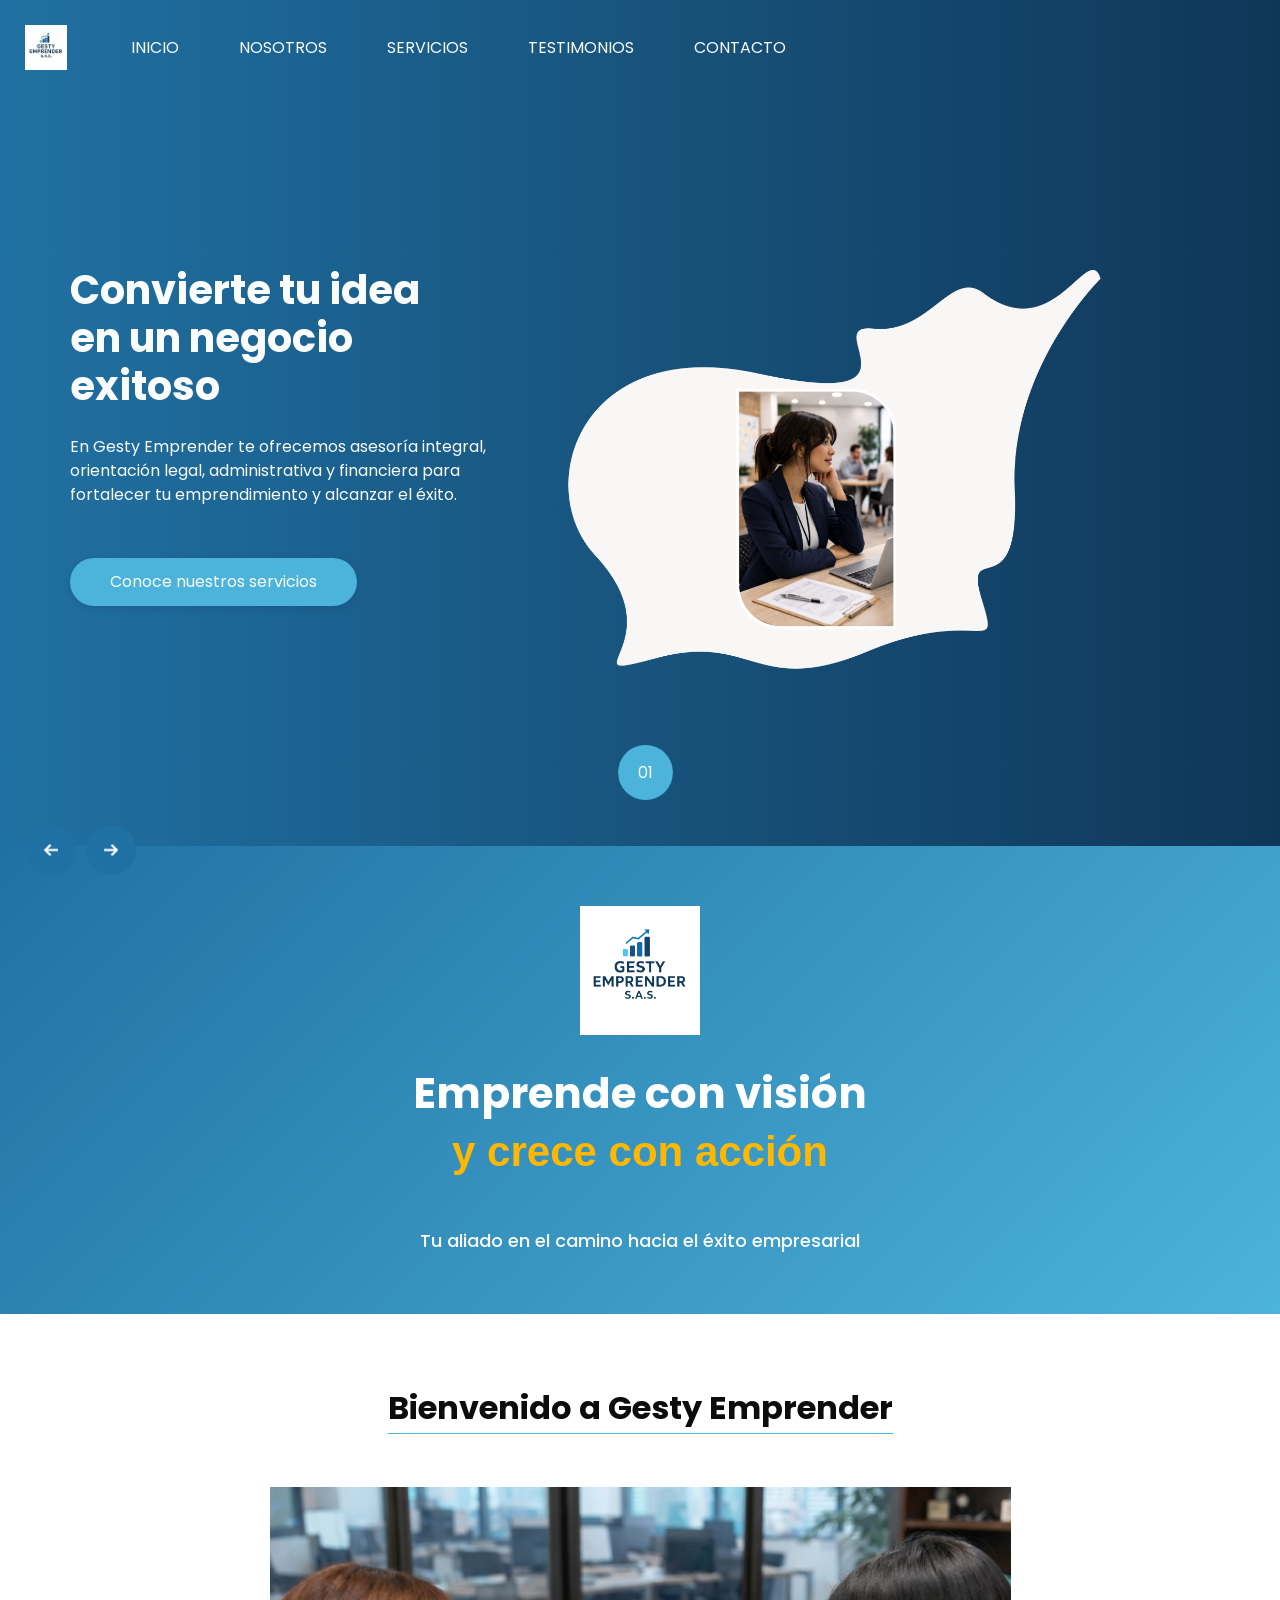
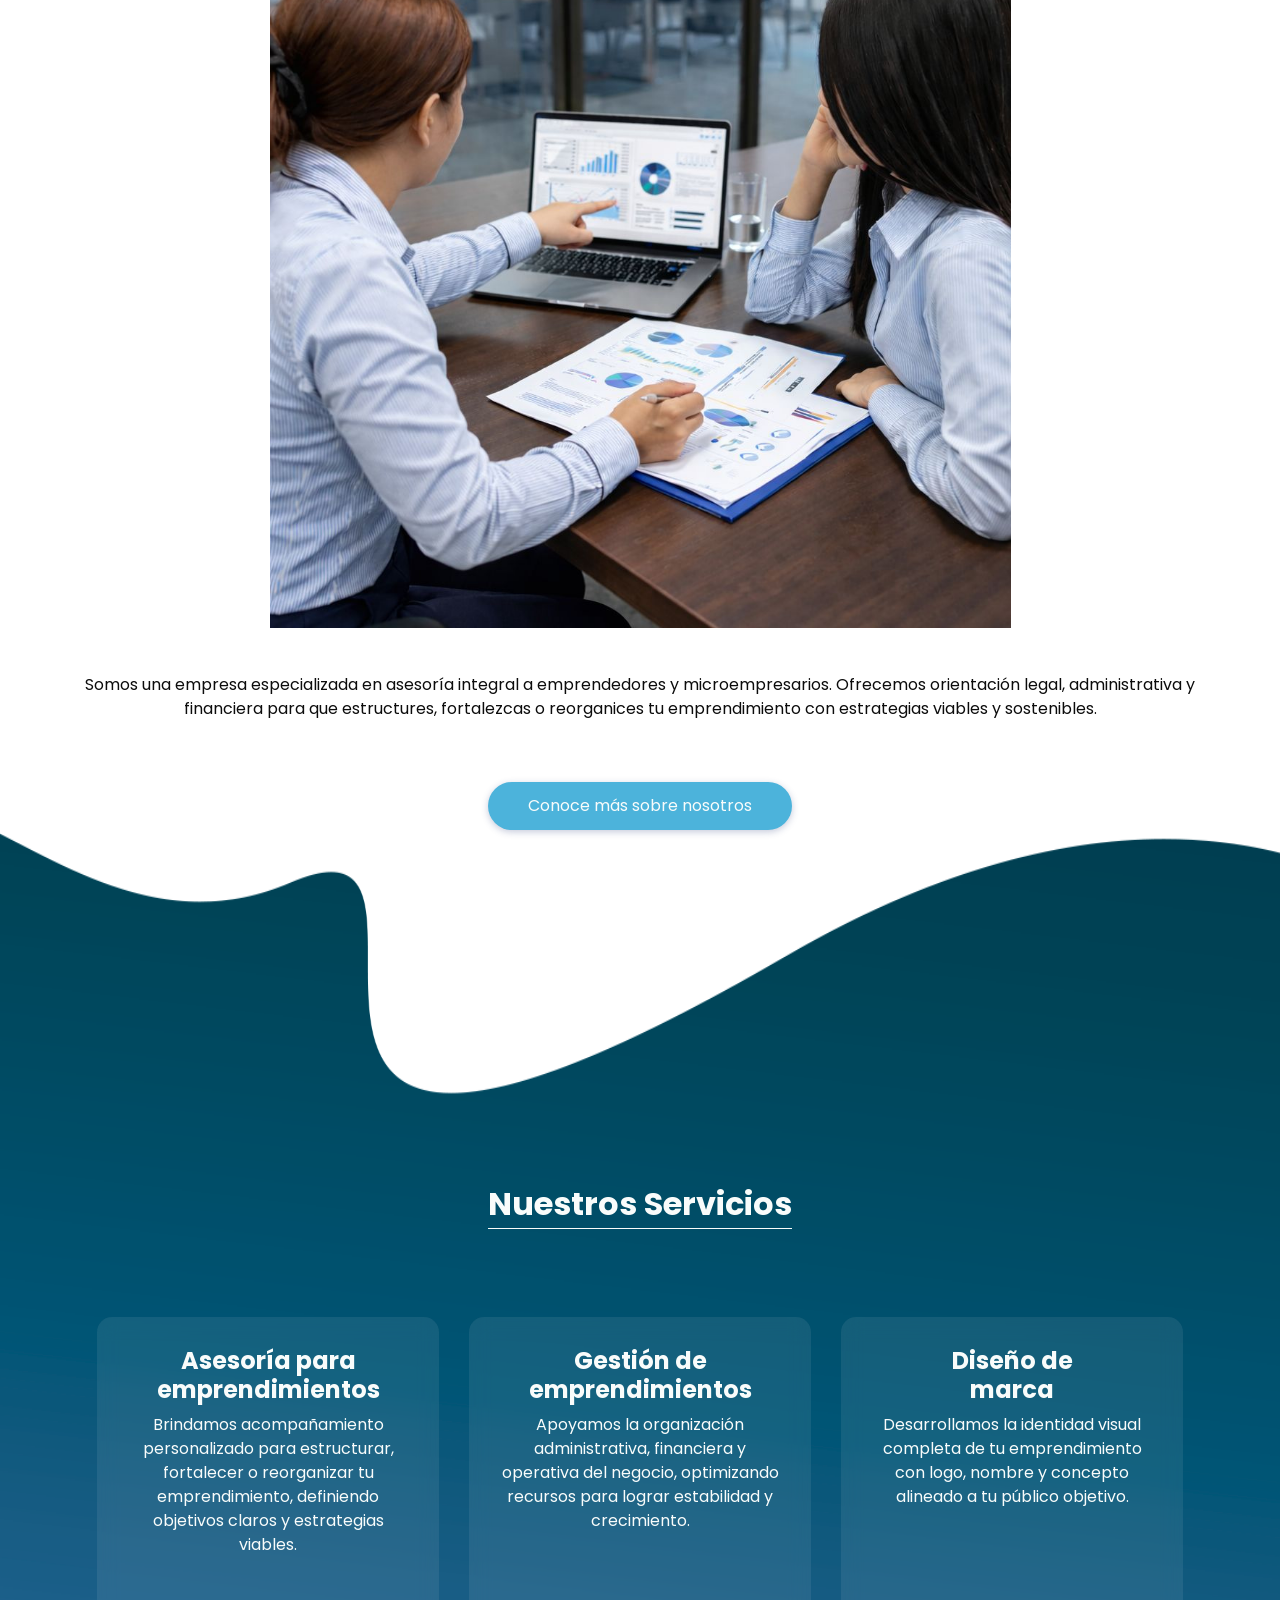
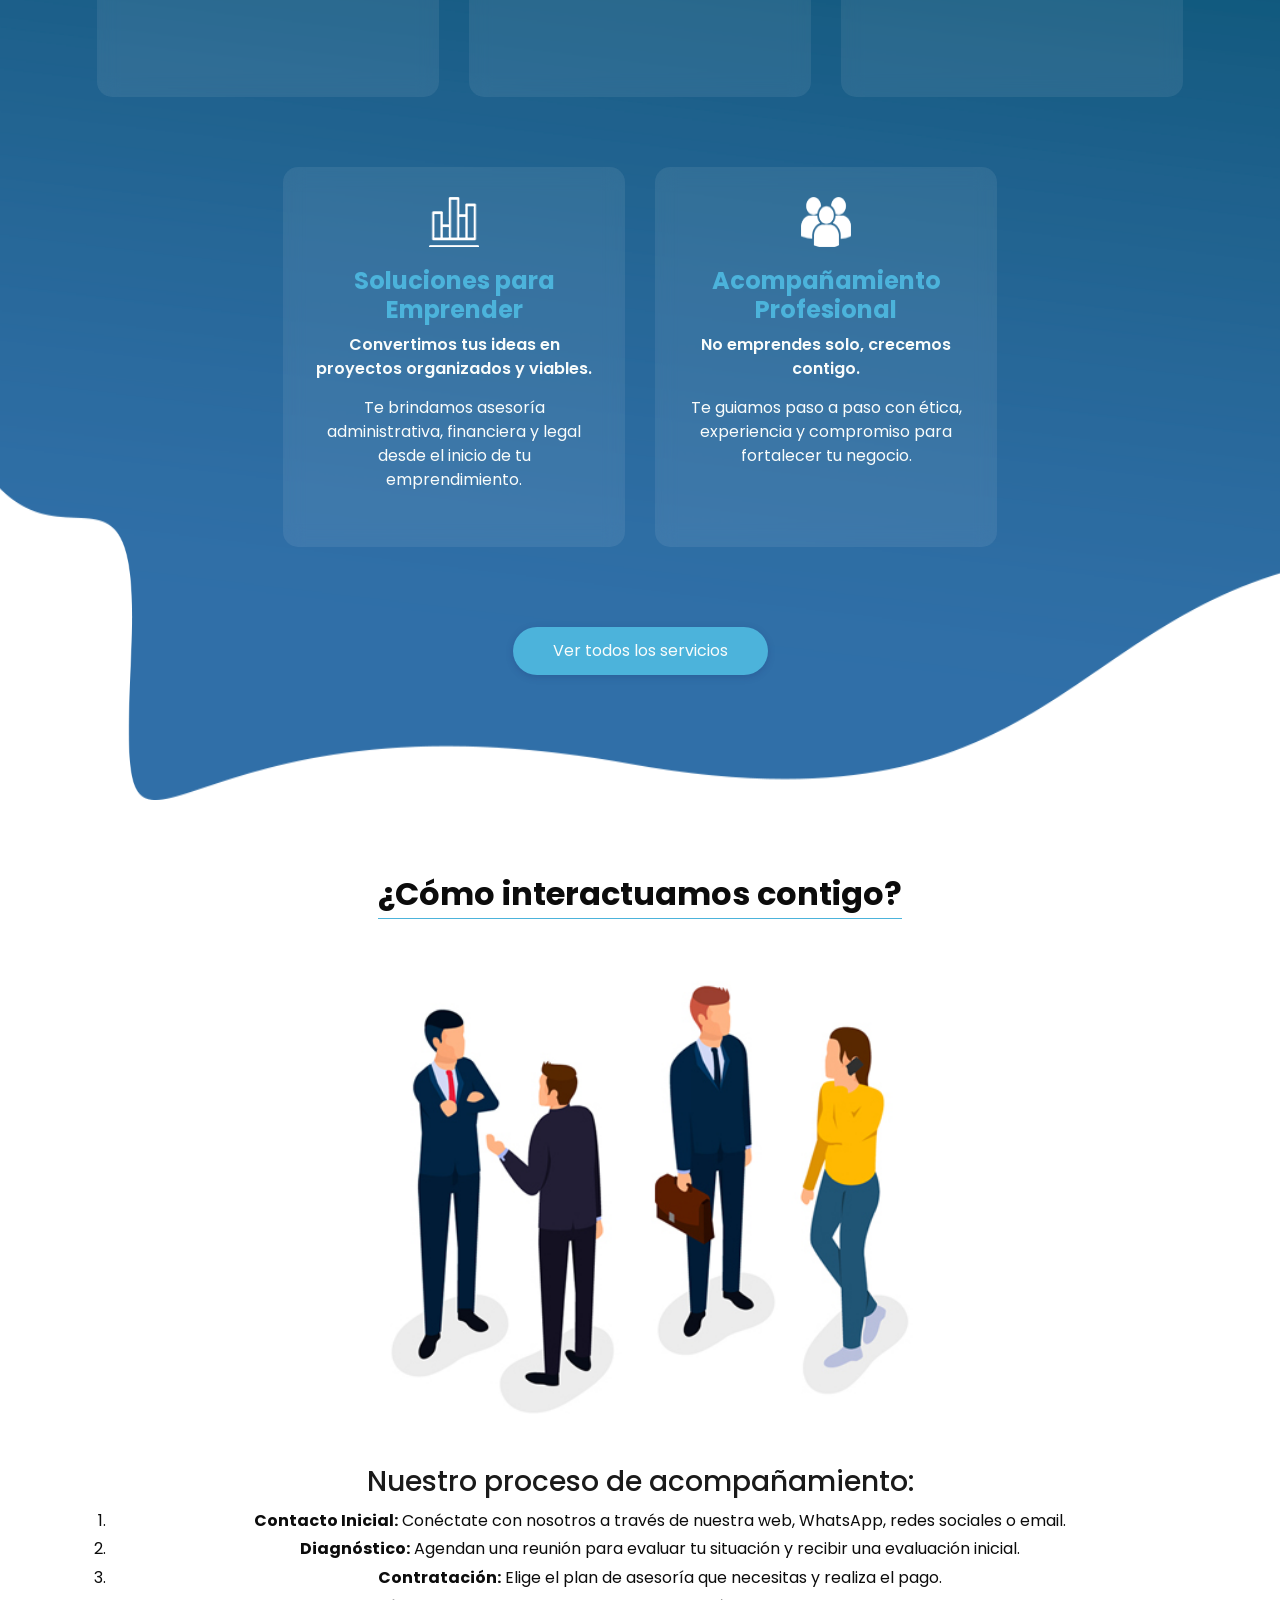
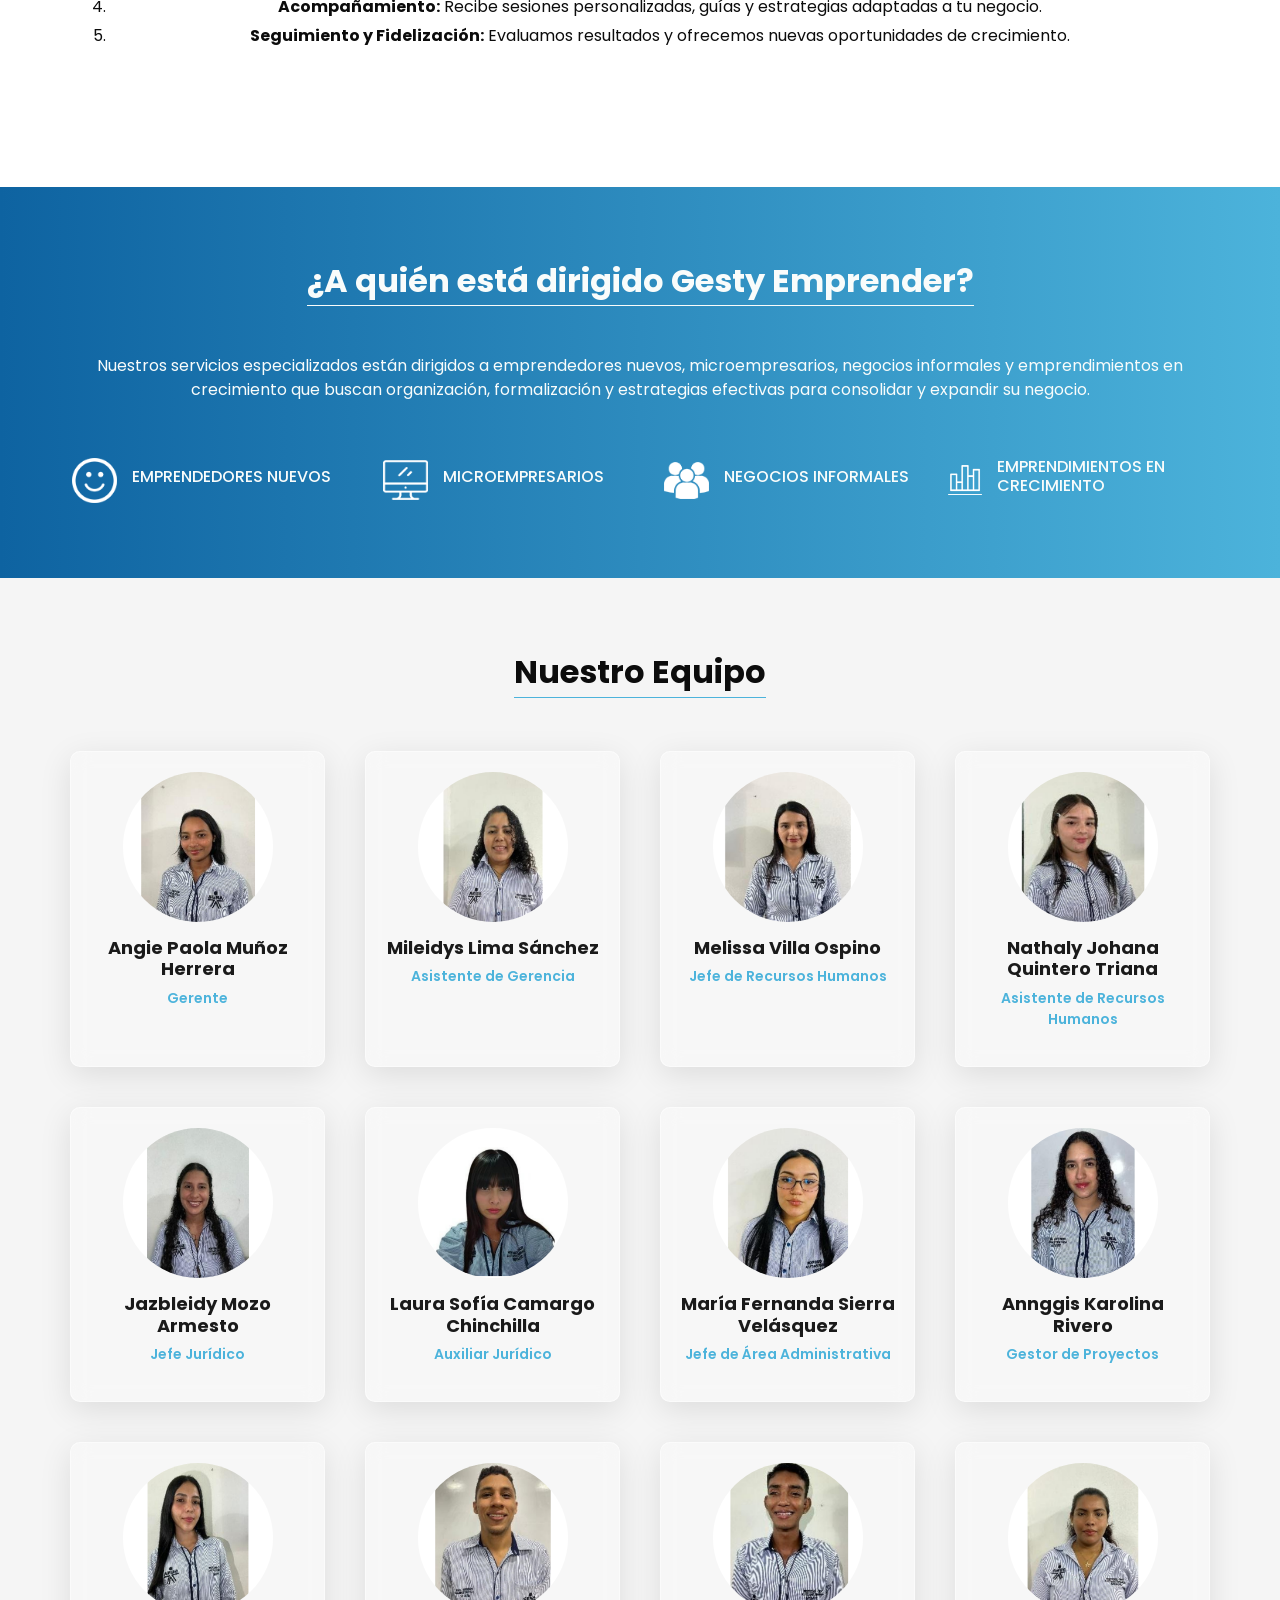
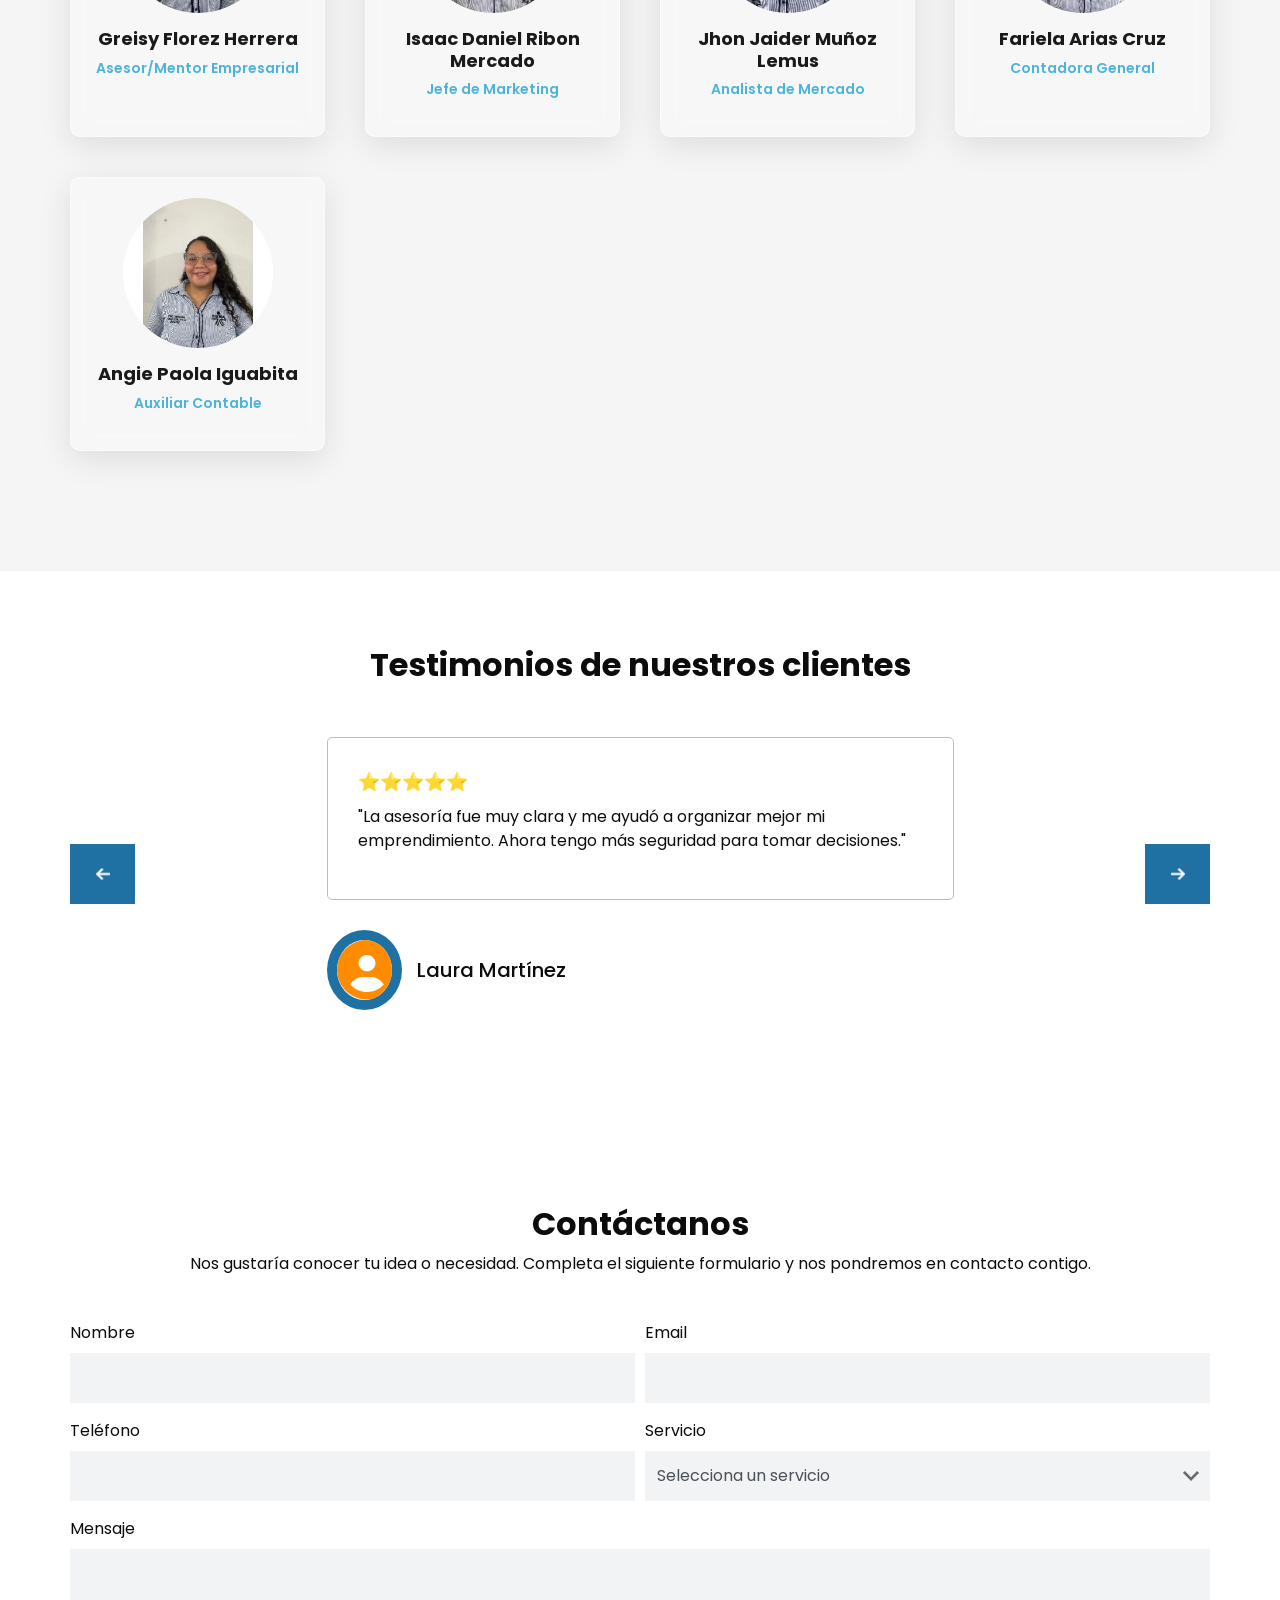
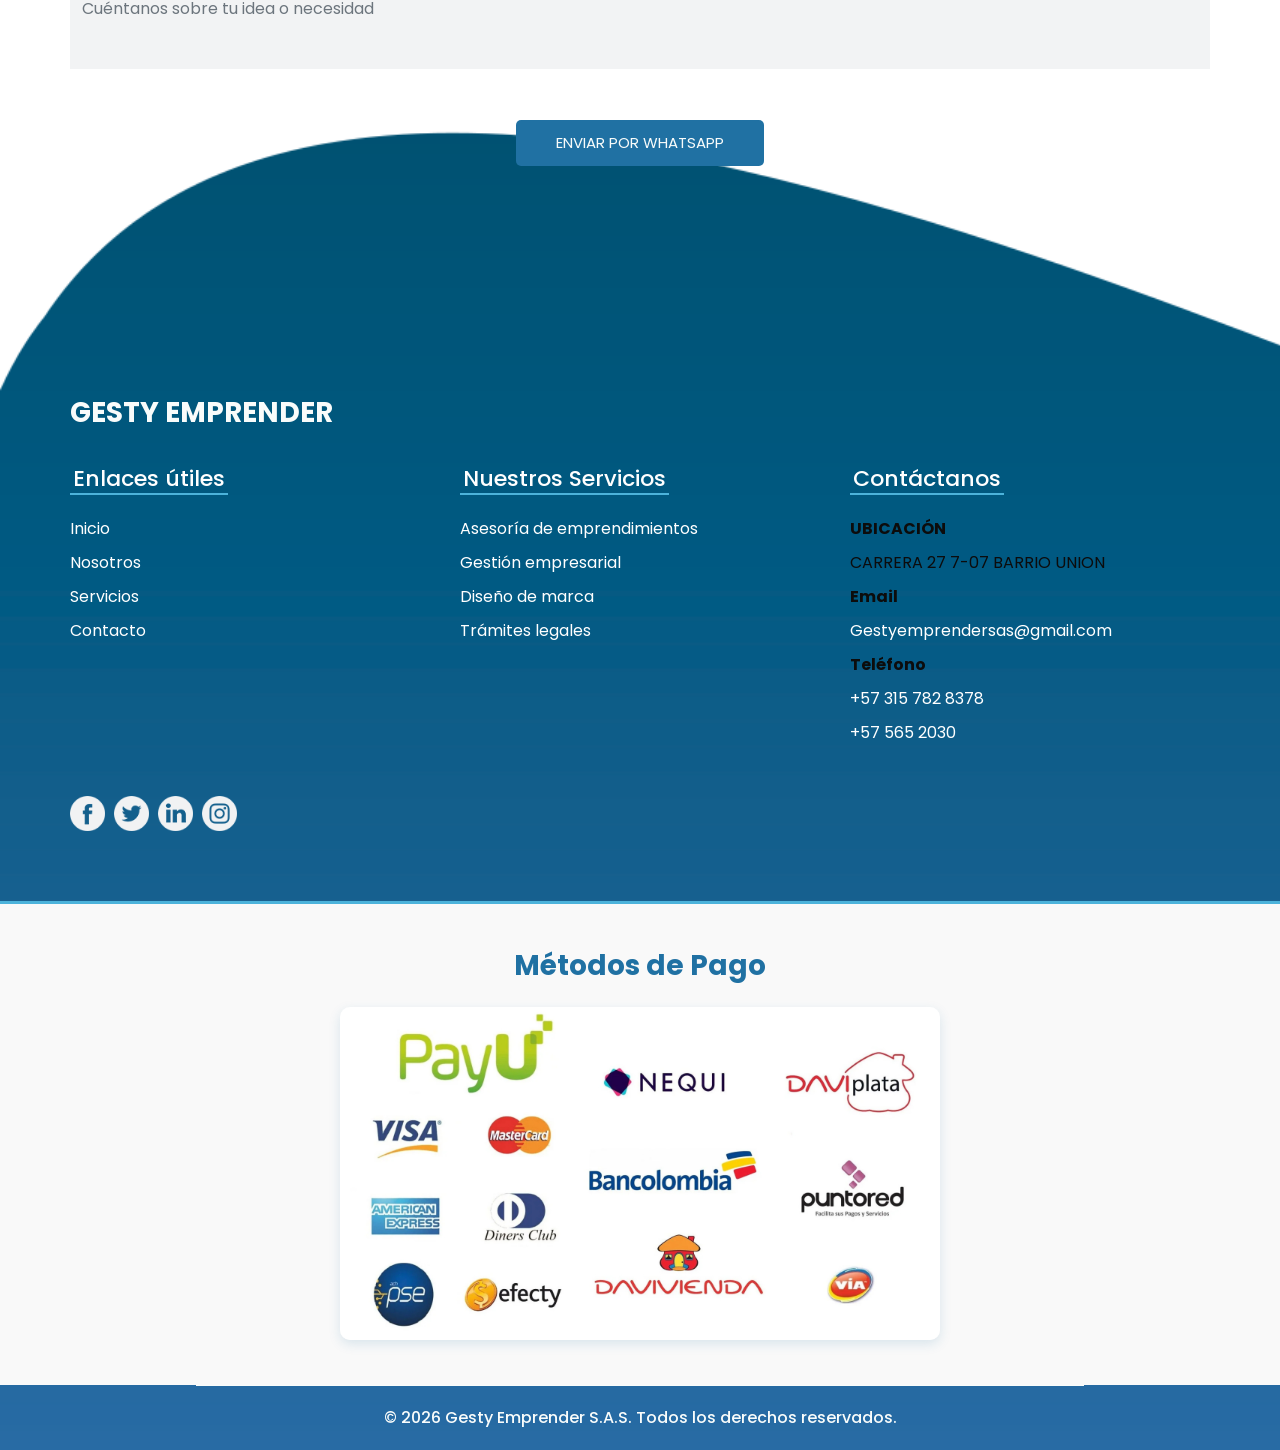
==== commit 4d8adb82: "Refactor code structure for improved readability and maintainability" ====
--- a/index.html
+++ b/index.html
@@ -102,7 +102,7 @@
                 </div>
                 <div class="col-md-6">
                   <div class="slider_img-box">
-                    <img src="images/portada-top.png" alt=""/>
+                    <img src="images/hero-full.png" alt=""/>
                   </div>
                 </div>
               </div>
@@ -158,7 +158,7 @@
                 </div>
                 <div class="col-md-6">
                   <div class="slider_img-box">
-                    <img src="images/portada-top.png" alt=""/>
+                    <img src="images/hero-full.png" alt=""/>
                   </div>
                 </div>
               </div>
@@ -177,6 +177,29 @@
     </section>
     <!-- end slider section -->
   </div>
+
+  <!-- brand tagline section -->
+  <section class="brand_tagline_section layout_padding">
+    <div class="container">
+      <div class="row align-items-center justify-content-center">
+        <div class="col-md-8 text-center">
+          <div class="brand_tagline-box">
+            <div class="brand_logo-container">
+              <img src="images/logo_gesty.jpeg" alt="Gesty" class="brand_logo"/>
+            </div>
+            <h2 class="brand_tagline">
+              Emprende con visión <br>
+              <span>y crece con acción</span>
+            </h2>
+            <div class="brand_subtitle">
+              <p>Tu aliado en el camino hacia el éxito empresarial</p>
+            </div>
+          </div>
+        </div>
+      </div>
+    </div>
+  </section>
+  <!-- end brand tagline section -->
 
   <!-- welcome section -->
   <section class="welcome_section layout_padding">
@@ -873,6 +896,17 @@
 
     <!-- end info_section -->
 
+    <!-- payments section -->
+    <section class="payments_section layout_padding2">
+      <div class="container text-center">
+        <h3 class="mb-4">Métodos de Pago</h3>
+        <div class="payments_img-box">
+          <img src="images/payments.jpeg" alt="Métodos de pago aceptados"/>
+        </div>
+      </div>
+    </section>
+    <!-- end payments section -->
+
     <!-- footer section -->
     <section class="container-fluid footer_section">
       <p>
--- a/css/style.css
+++ b/css/style.css
@@ -55,11 +55,12 @@
   position: absolute;
   width: 58%;
   height: 86%;
-  background-image: url(../images/hero-bg.png);
+  background-image: none;
   background-size: 100% 100%;
   background-repeat: no-repeat;
   top: 25px;
   right: 0;
+  display: none;
 }
 
 .sub_page .hero_area {
@@ -299,12 +300,85 @@
 }
 
 .slider_img-box {
-  width: 75%;
+  width: 100%;
   margin: 0 auto;
 }
 
 .slider_img-box img {
   width: 100%;
+}
+
+/* brand tagline section */
+.brand_tagline_section {
+  background: linear-gradient(135deg, #2071a3 0%, #4cb3db 100%);
+  padding: 60px 0;
+  text-align: center;
+}
+
+.brand_tagline_section .brand_tagline-box {
+  display: flex;
+  flex-direction: column;
+  align-items: center;
+  justify-content: center;
+}
+
+.brand_tagline_section .brand_logo-container {
+  margin-bottom: 30px;
+}
+
+.brand_tagline_section .brand_logo {
+  max-width: 120px;
+  height: auto;
+  filter: brightness(1.1);
+  transition: transform 0.3s ease;
+}
+
+.brand_tagline_section .brand_logo:hover {
+  transform: scale(1.05);
+}
+
+.brand_tagline_section .brand_tagline {
+  font-size: 42px;
+  font-weight: bold;
+  color: #ffffff;
+  margin-bottom: 20px;
+  line-height: 1.4;
+}
+
+.brand_tagline_section .brand_tagline span {
+  display: block;
+  color: #ffb700;
+  font-weight: 900;
+}
+
+.brand_tagline_section .brand_subtitle {
+  margin-top: 25px;
+}
+
+.brand_tagline_section .brand_subtitle p {
+  font-size: 18px;
+  color: #f9fcfb;
+  margin: 0;
+  font-weight: 500;
+}
+
+/* brand tagline section responsive */
+@media (max-width: 768px) {
+  .brand_tagline_section {
+    padding: 40px 0;
+  }
+
+  .brand_tagline_section .brand_logo {
+    max-width: 100px;
+  }
+
+  .brand_tagline_section .brand_tagline {
+    font-size: 28px;
+  }
+
+  .brand_tagline_section .brand_subtitle p {
+    font-size: 16px;
+  }
 }
 
 .welcome_section {
@@ -851,6 +925,54 @@
 }
 
 /* end info section */
+
+/* payments section */
+.payments_section {
+  background-color: #f9f9f9;
+  border-top: 3px solid #4cb3db;
+}
+
+.payments_section h3 {
+  color: #2071a3;
+  font-weight: bold;
+  font-size: 28px;
+}
+
+.payments_img-box {
+  display: flex;
+  justify-content: center;
+  align-items: center;
+  max-width: 600px;
+  margin: 0 auto;
+}
+
+.payments_img-box img {
+  width: 100%;
+  height: auto;
+  border-radius: 10px;
+  box-shadow: 0 4px 12px rgba(32, 113, 163, 0.15);
+  transition: transform 0.3s ease;
+}
+
+.payments_img-box img:hover {
+  transform: scale(1.02);
+}
+
+@media (max-width: 768px) {
+  .payments_section {
+    padding: 30px 0 !important;
+  }
+
+  .payments_section h3 {
+    font-size: 24px;
+  }
+
+  .payments_img-box {
+    max-width: 100%;
+  }
+}
+
+/* end payments section */
 /* footer section*/
 .footer_section {
   font-weight: 500;
@@ -896,6 +1018,11 @@
   .custom_nav-container .navbar-collapse.show {
     max-height: 100%;
   }
+
+  /* Reducir imagen portadapng.png en dispositivos móviles */
+  .slider_img-box {
+    width: 32%;
+  }
 }
 
 /*# sourceMappingURL=style.css.map */
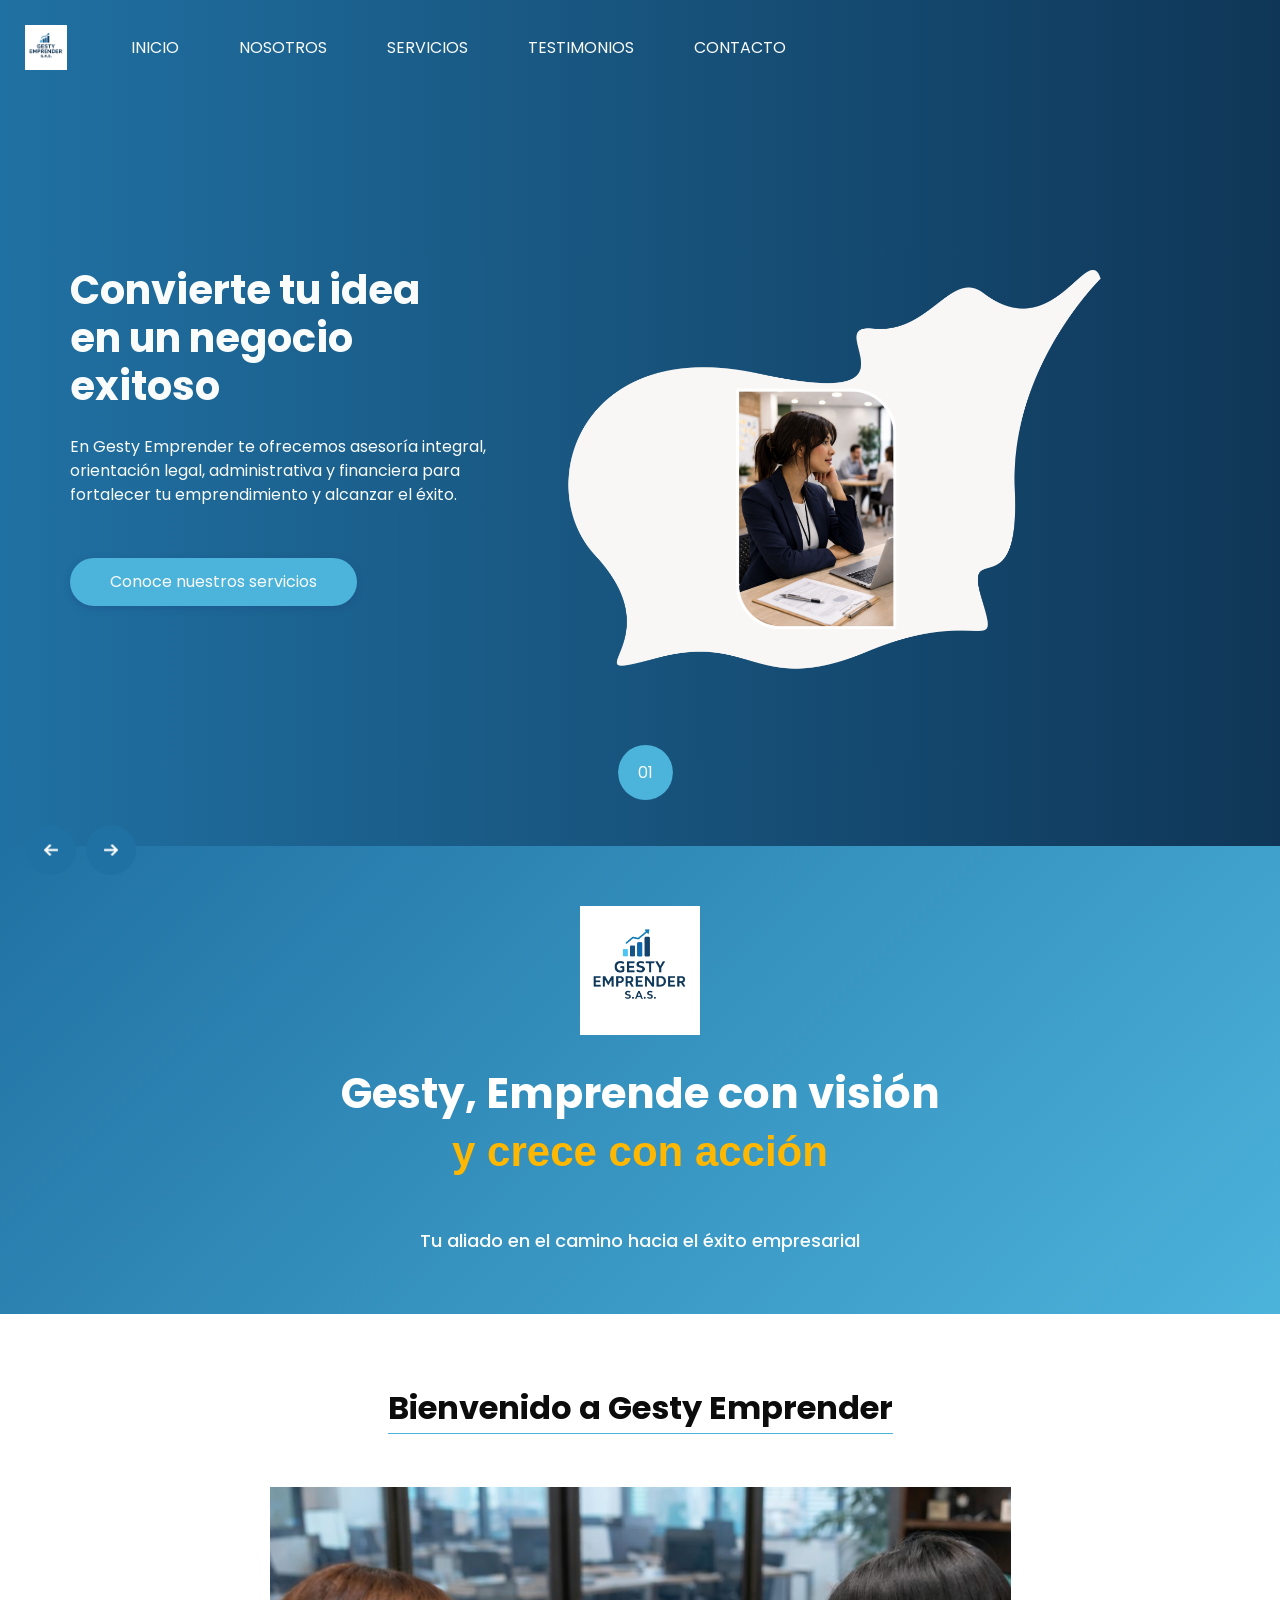
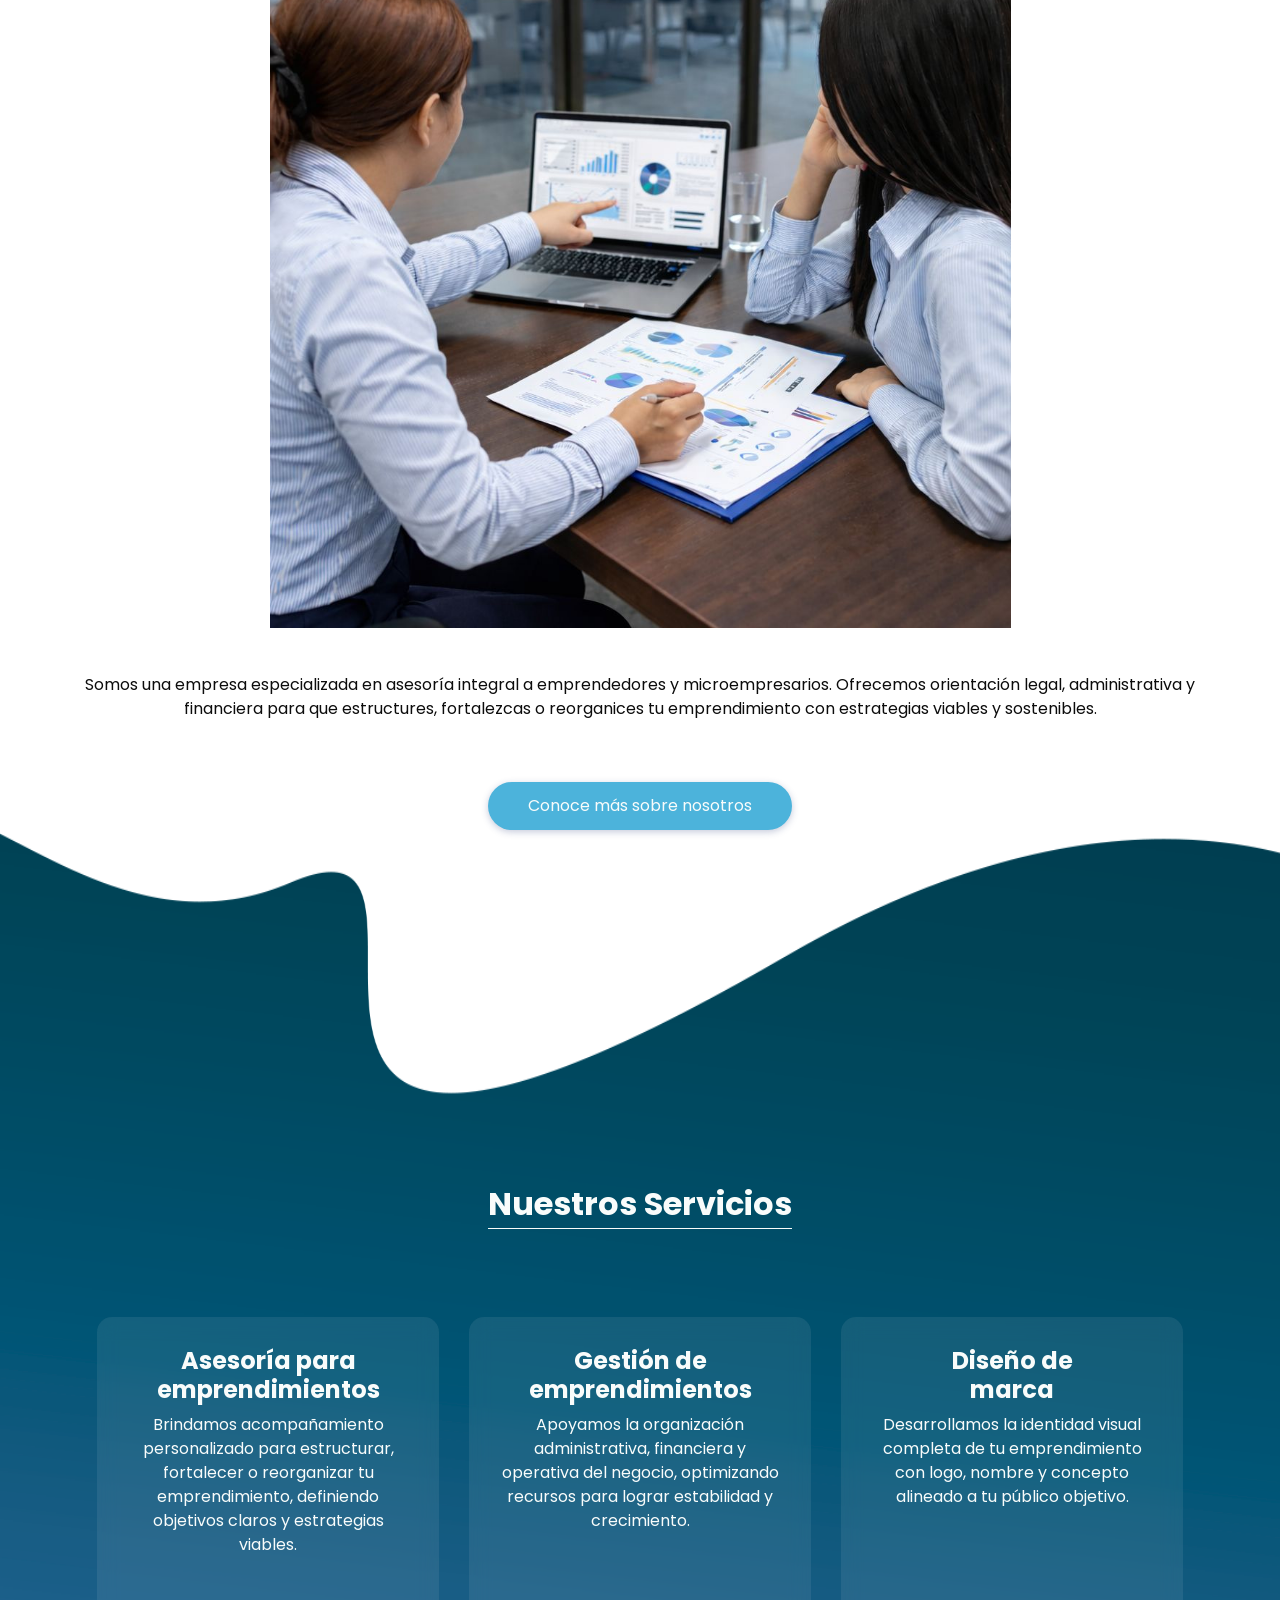
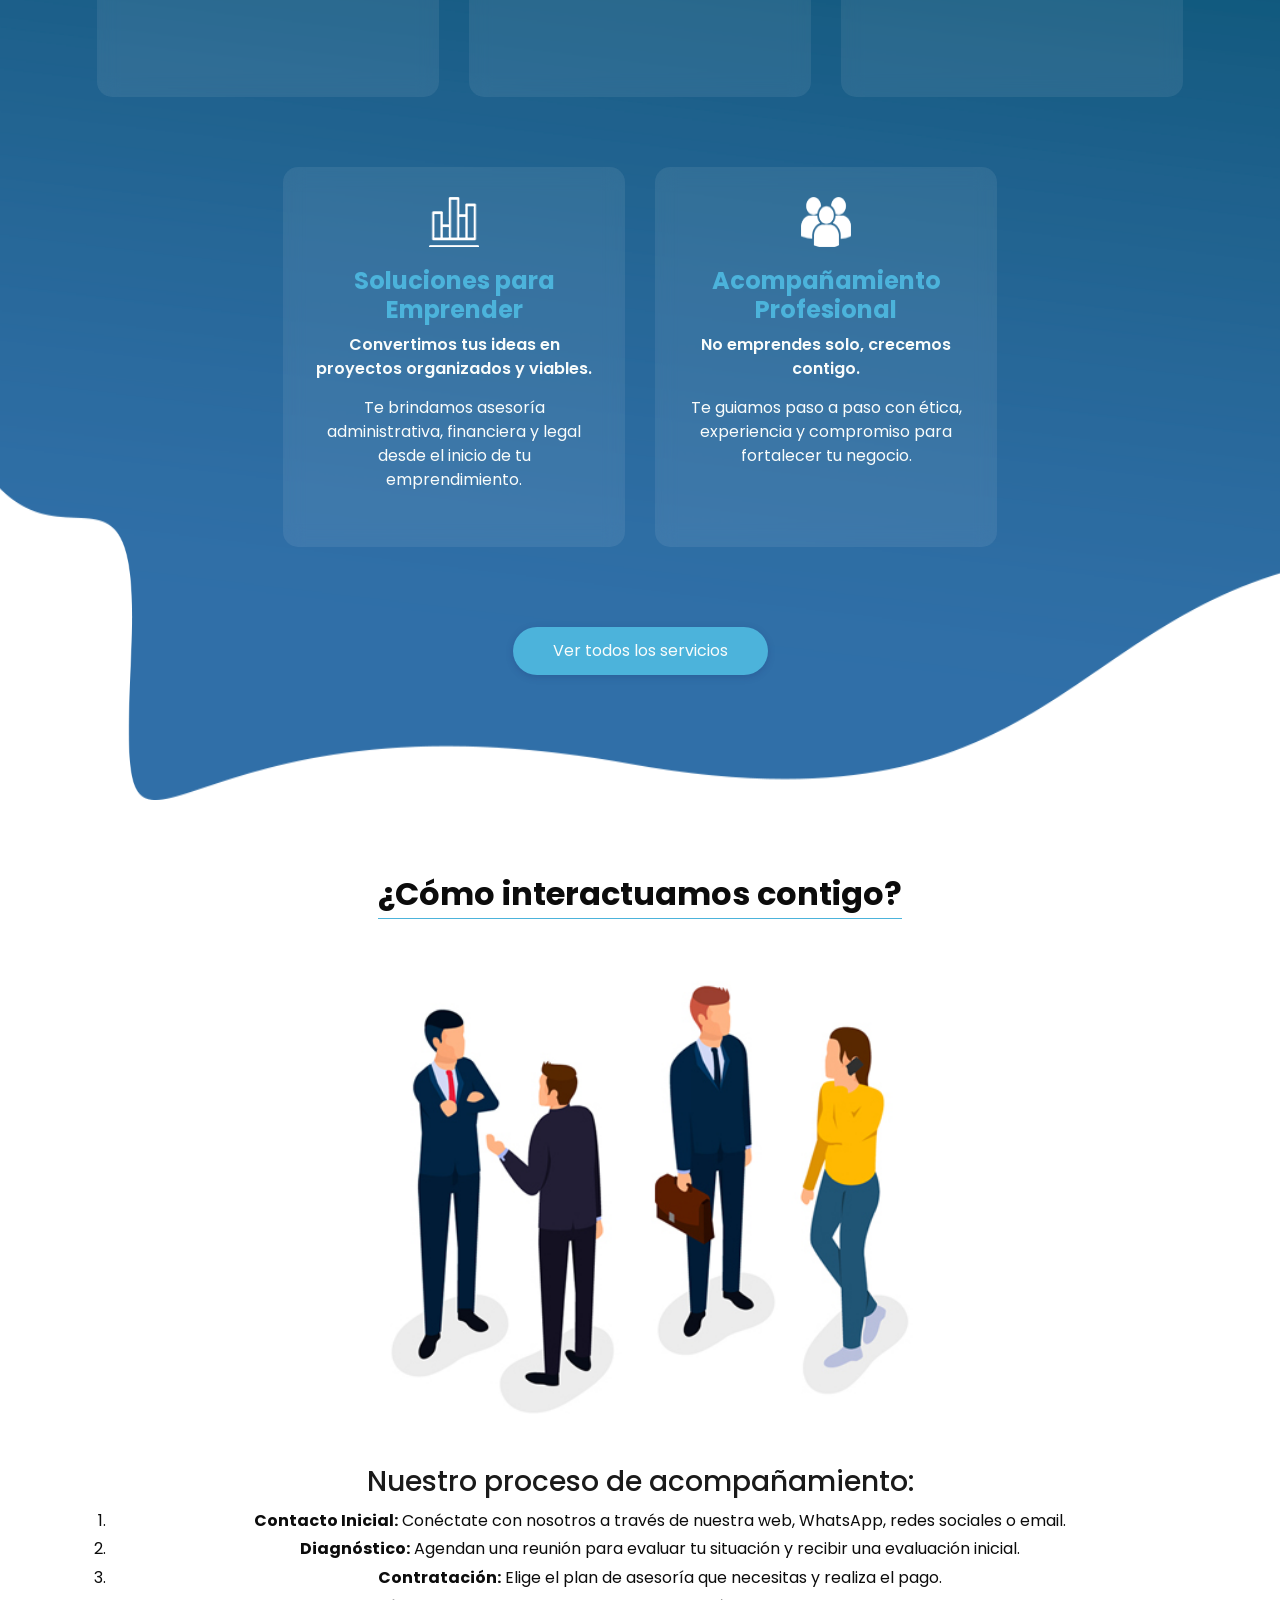
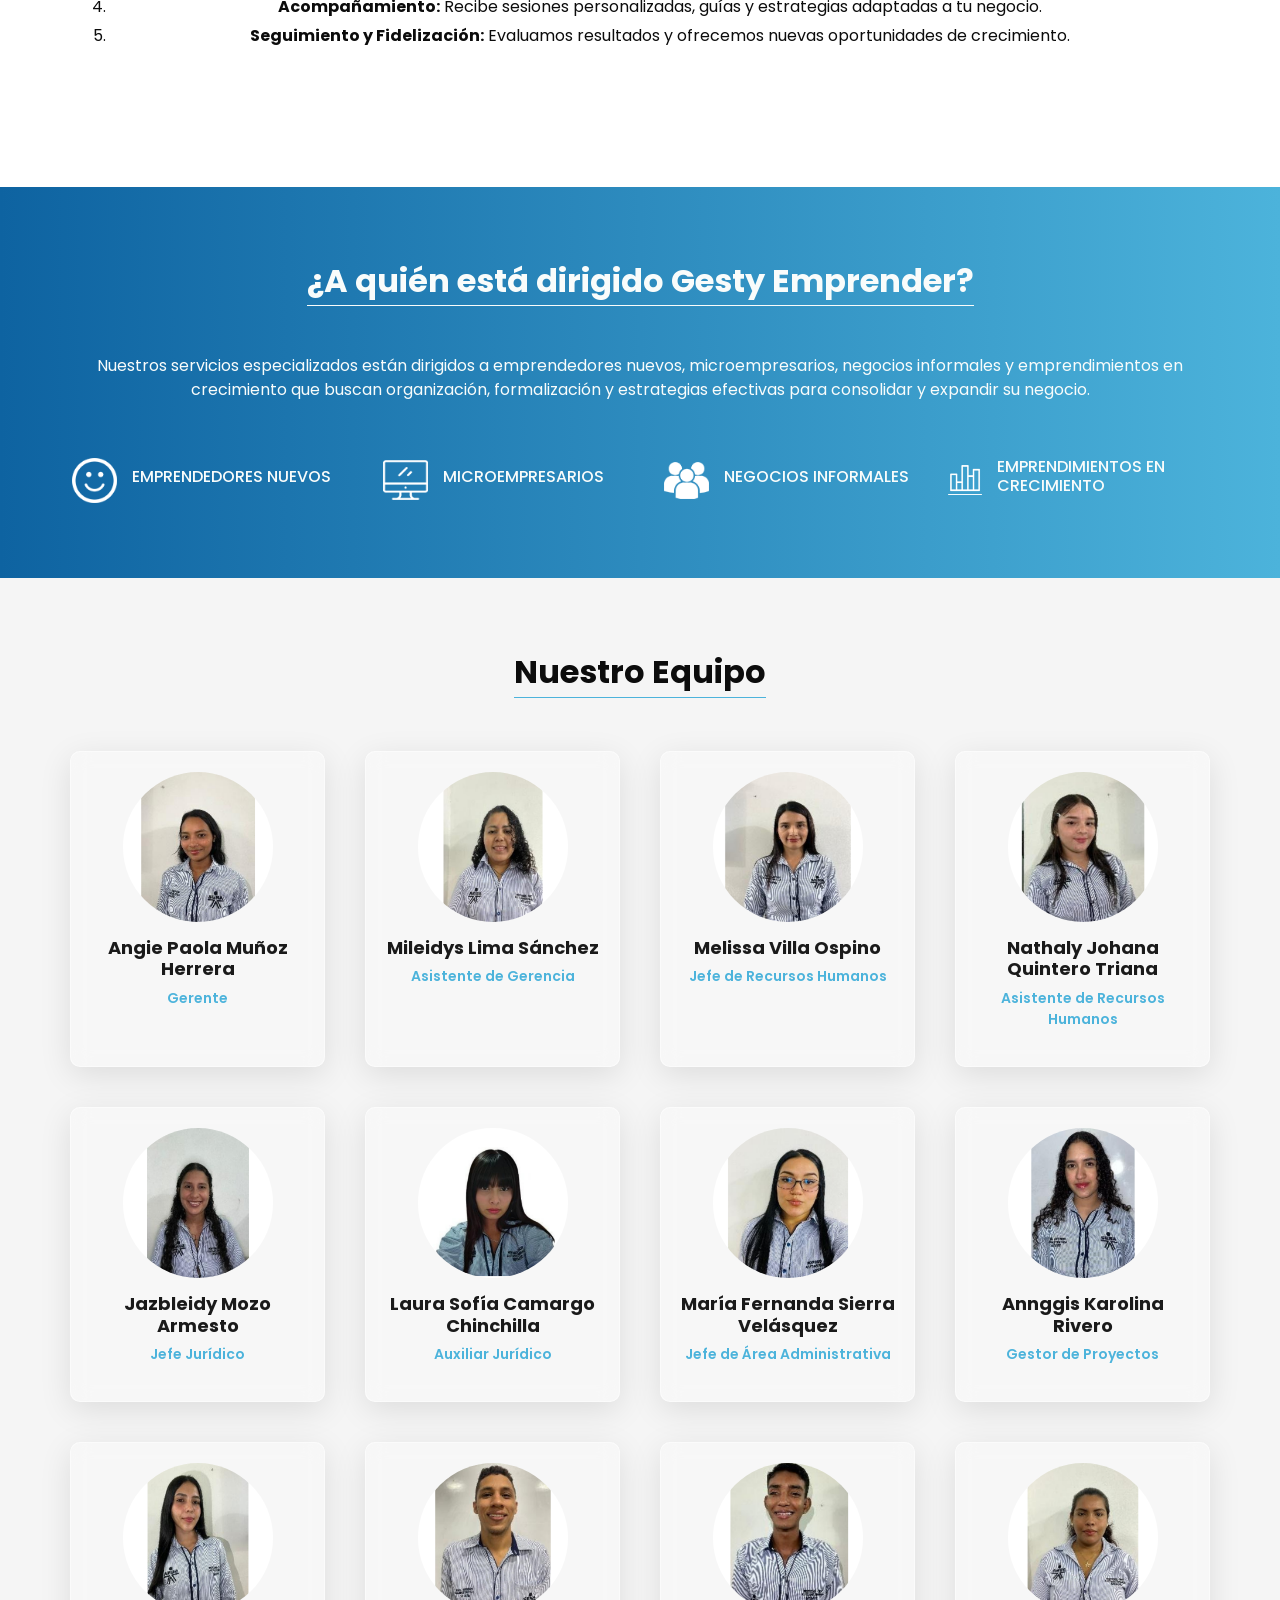
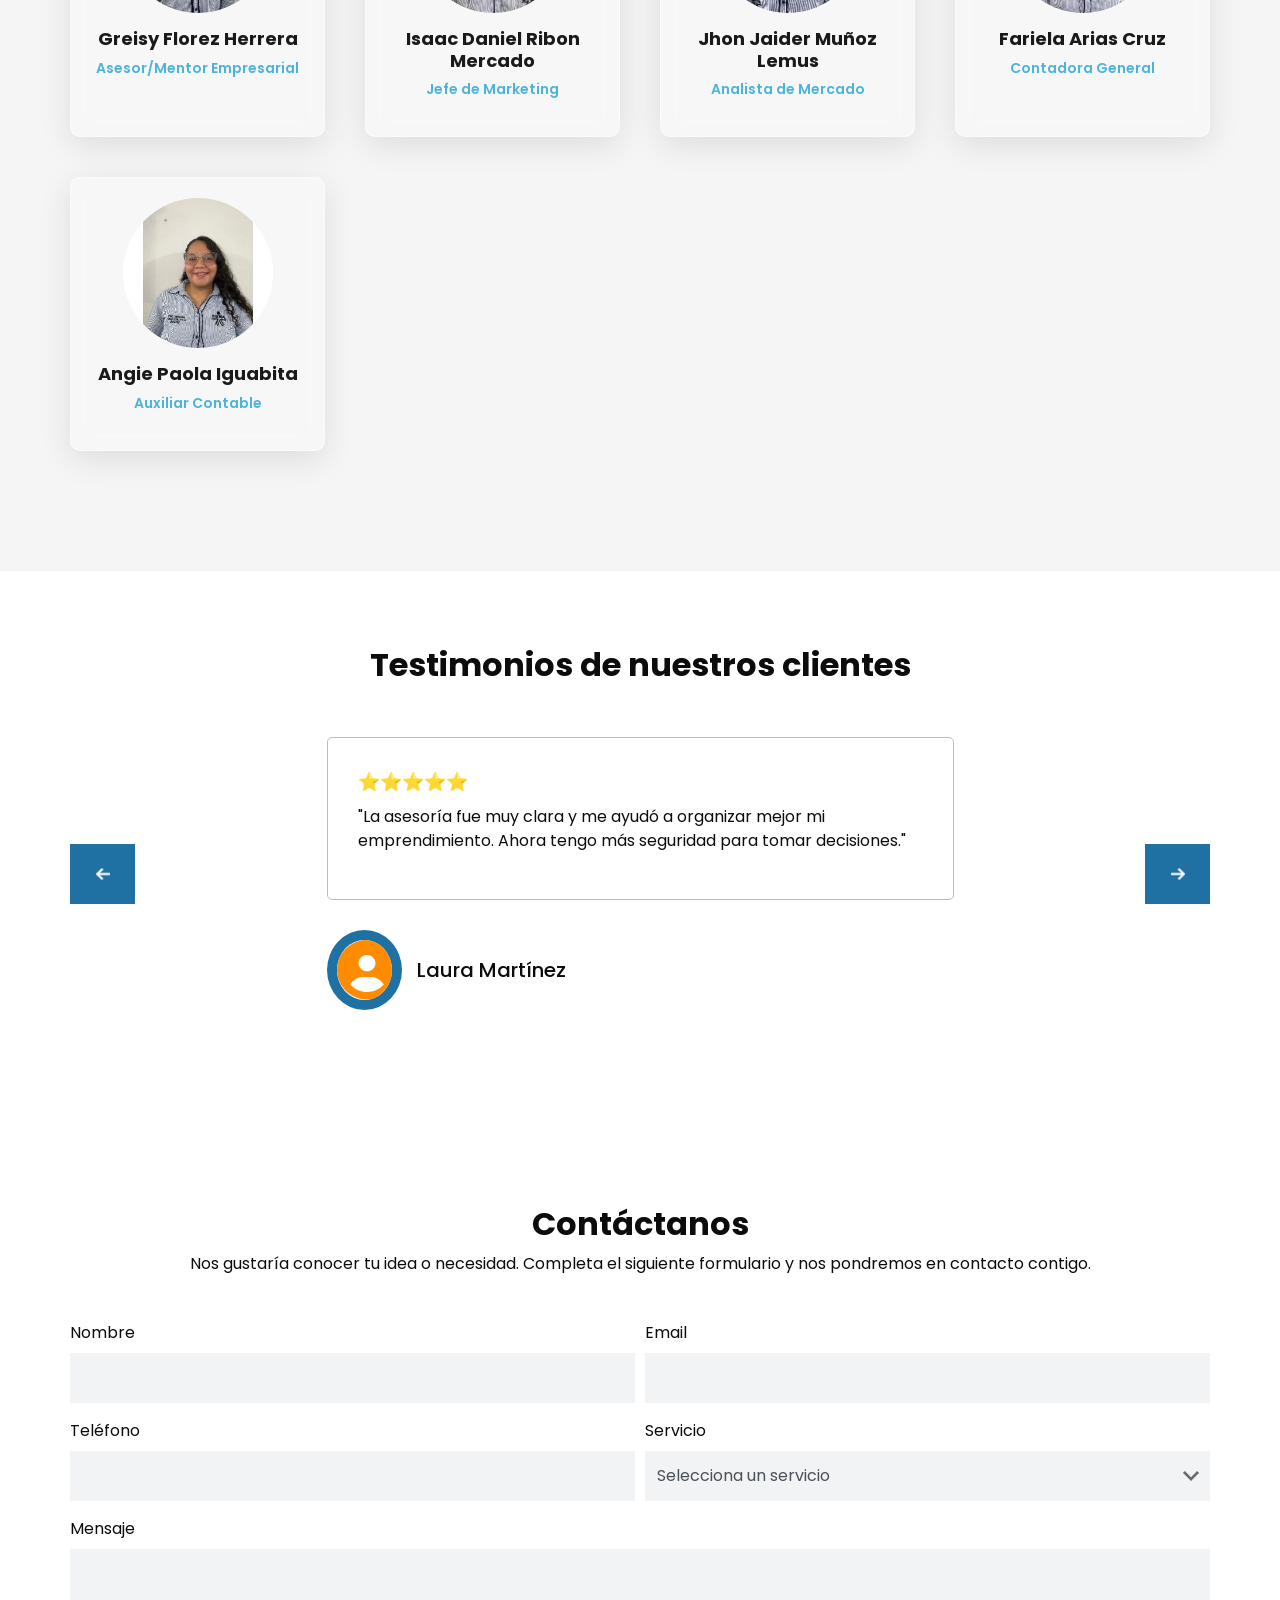
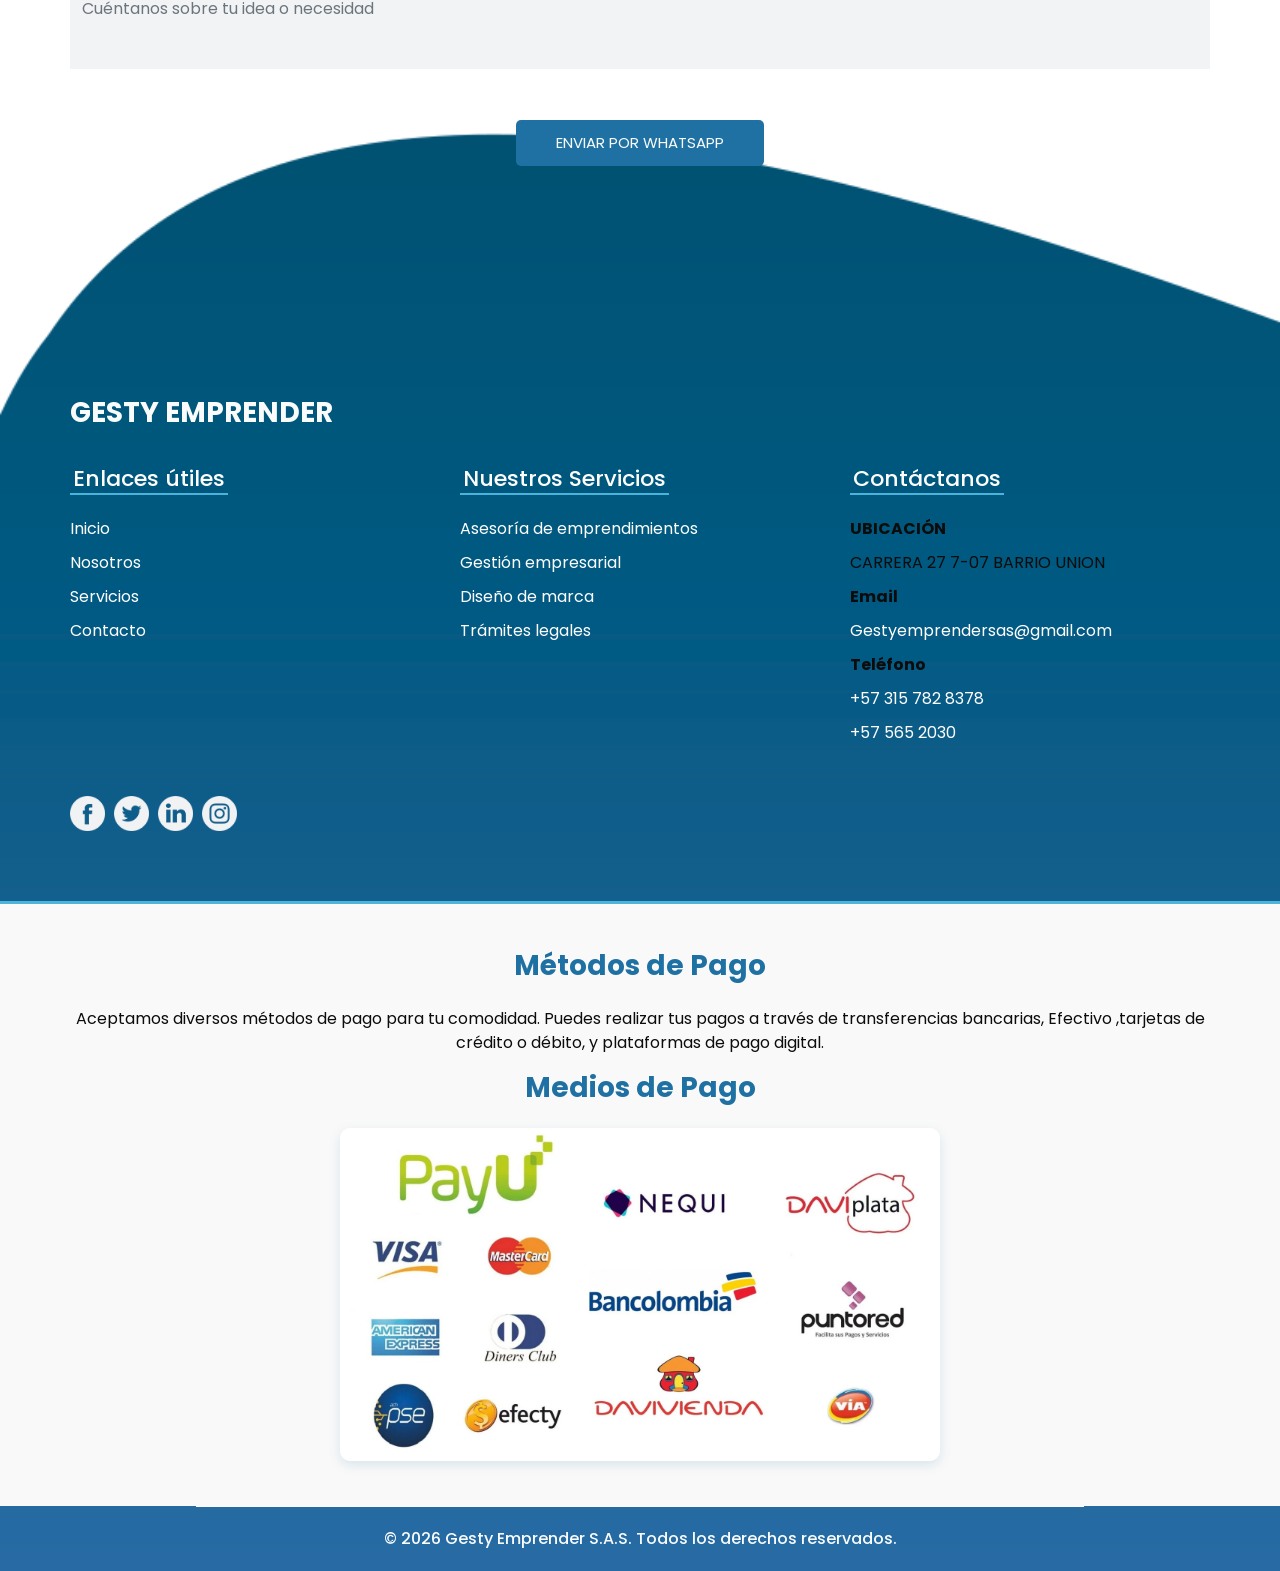
==== commit ae35e485: "Add corporate values section and update payment methods description in HTML files" ====
--- a/index.html
+++ b/index.html
@@ -110,7 +110,7 @@
           </div>
           <div class="carousel-item">
             <div class="container">
-              <div class="row">
+              <div class="row"> 
                 <div class="col-lg-5 col-md-6">
                   <div class="slider_detail-box">
                     <h1>
@@ -188,7 +188,7 @@
               <img src="images/logo_gesty.jpeg" alt="Gesty" class="brand_logo"/>
             </div>
             <h2 class="brand_tagline">
-              Emprende con visión <br>
+              Gesty, Emprende con visión <br>
               <span>y crece con acción</span>
             </h2>
             <div class="brand_subtitle">
@@ -900,6 +900,10 @@
     <section class="payments_section layout_padding2">
       <div class="container text-center">
         <h3 class="mb-4">Métodos de Pago</h3>
+        <p>
+          Aceptamos diversos métodos de pago para tu comodidad. Puedes realizar tus pagos a través de transferencias bancarias, Efectivo ,tarjetas de crédito o débito, y plataformas de pago digital.
+        </p>
+        <h3 class="mb-4">Medios de Pago</h3>
         <div class="payments_img-box">
           <img src="images/payments.jpeg" alt="Métodos de pago aceptados"/>
         </div>
